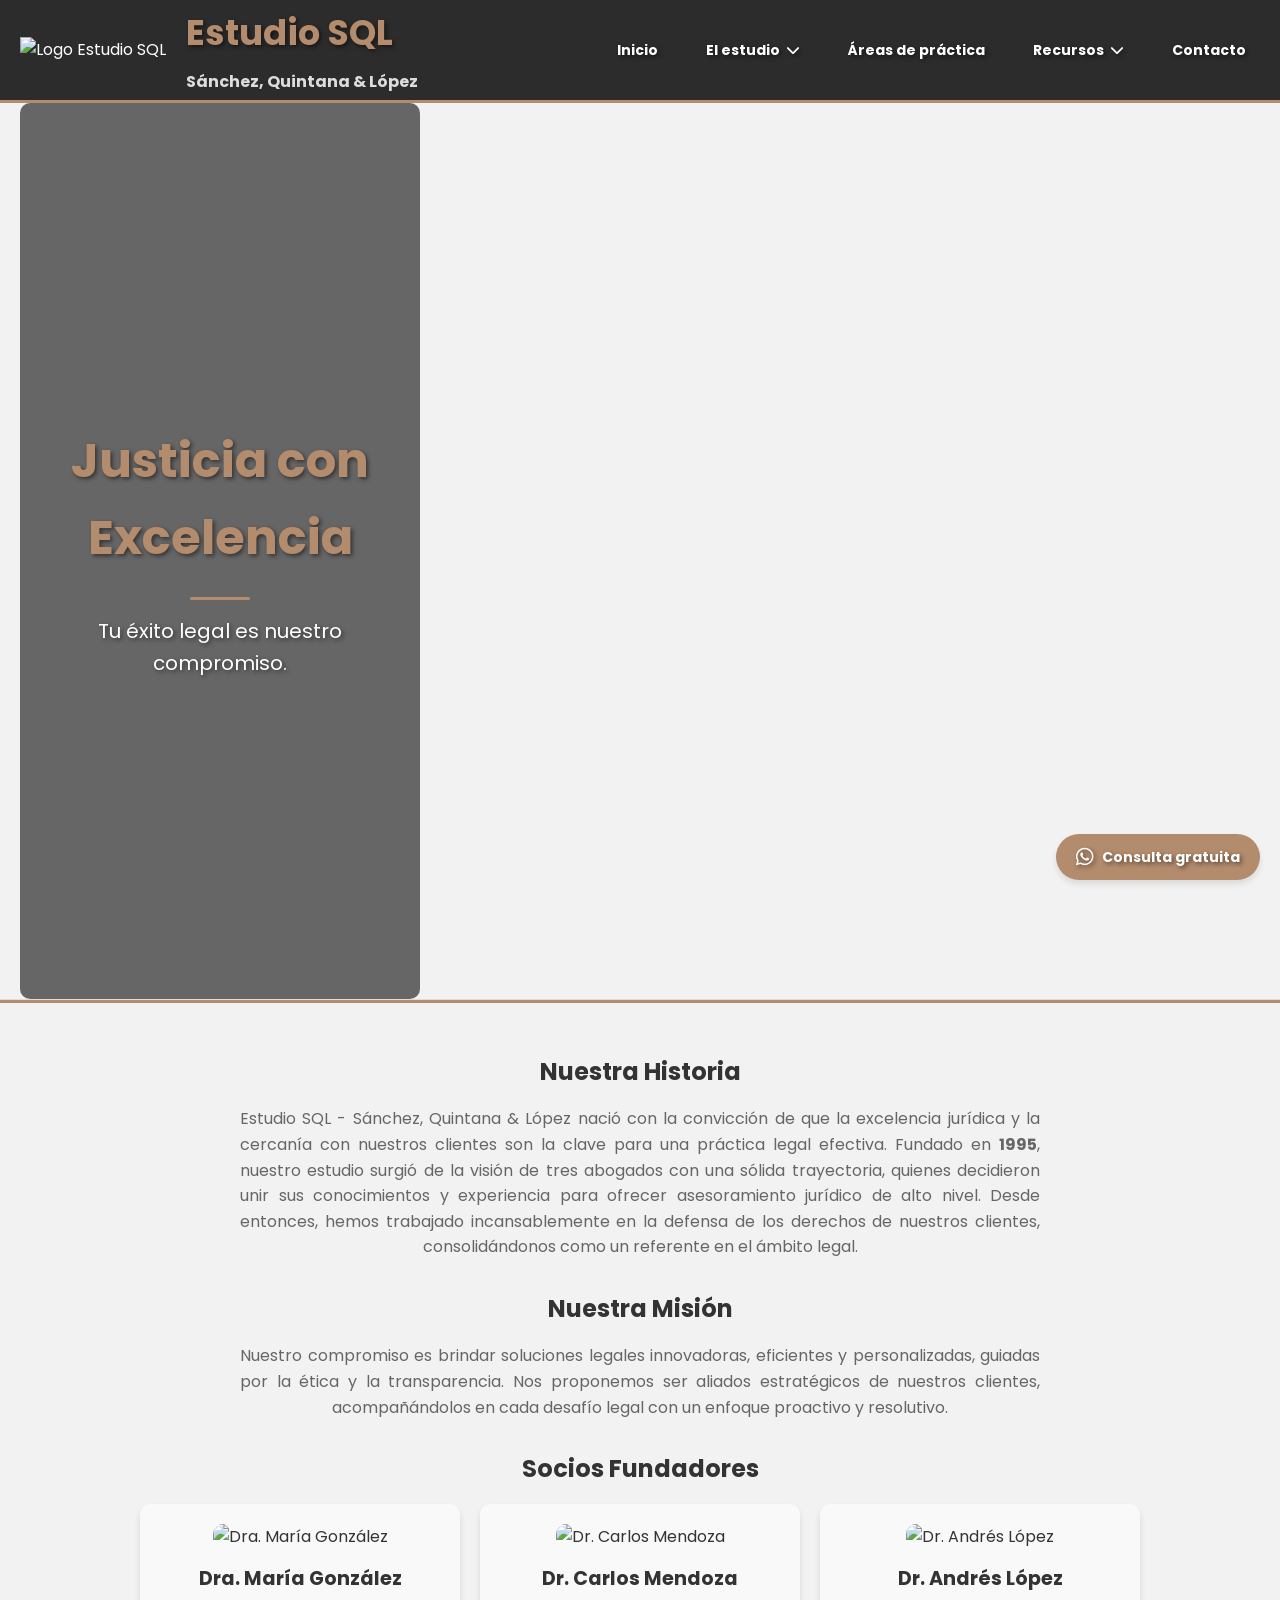
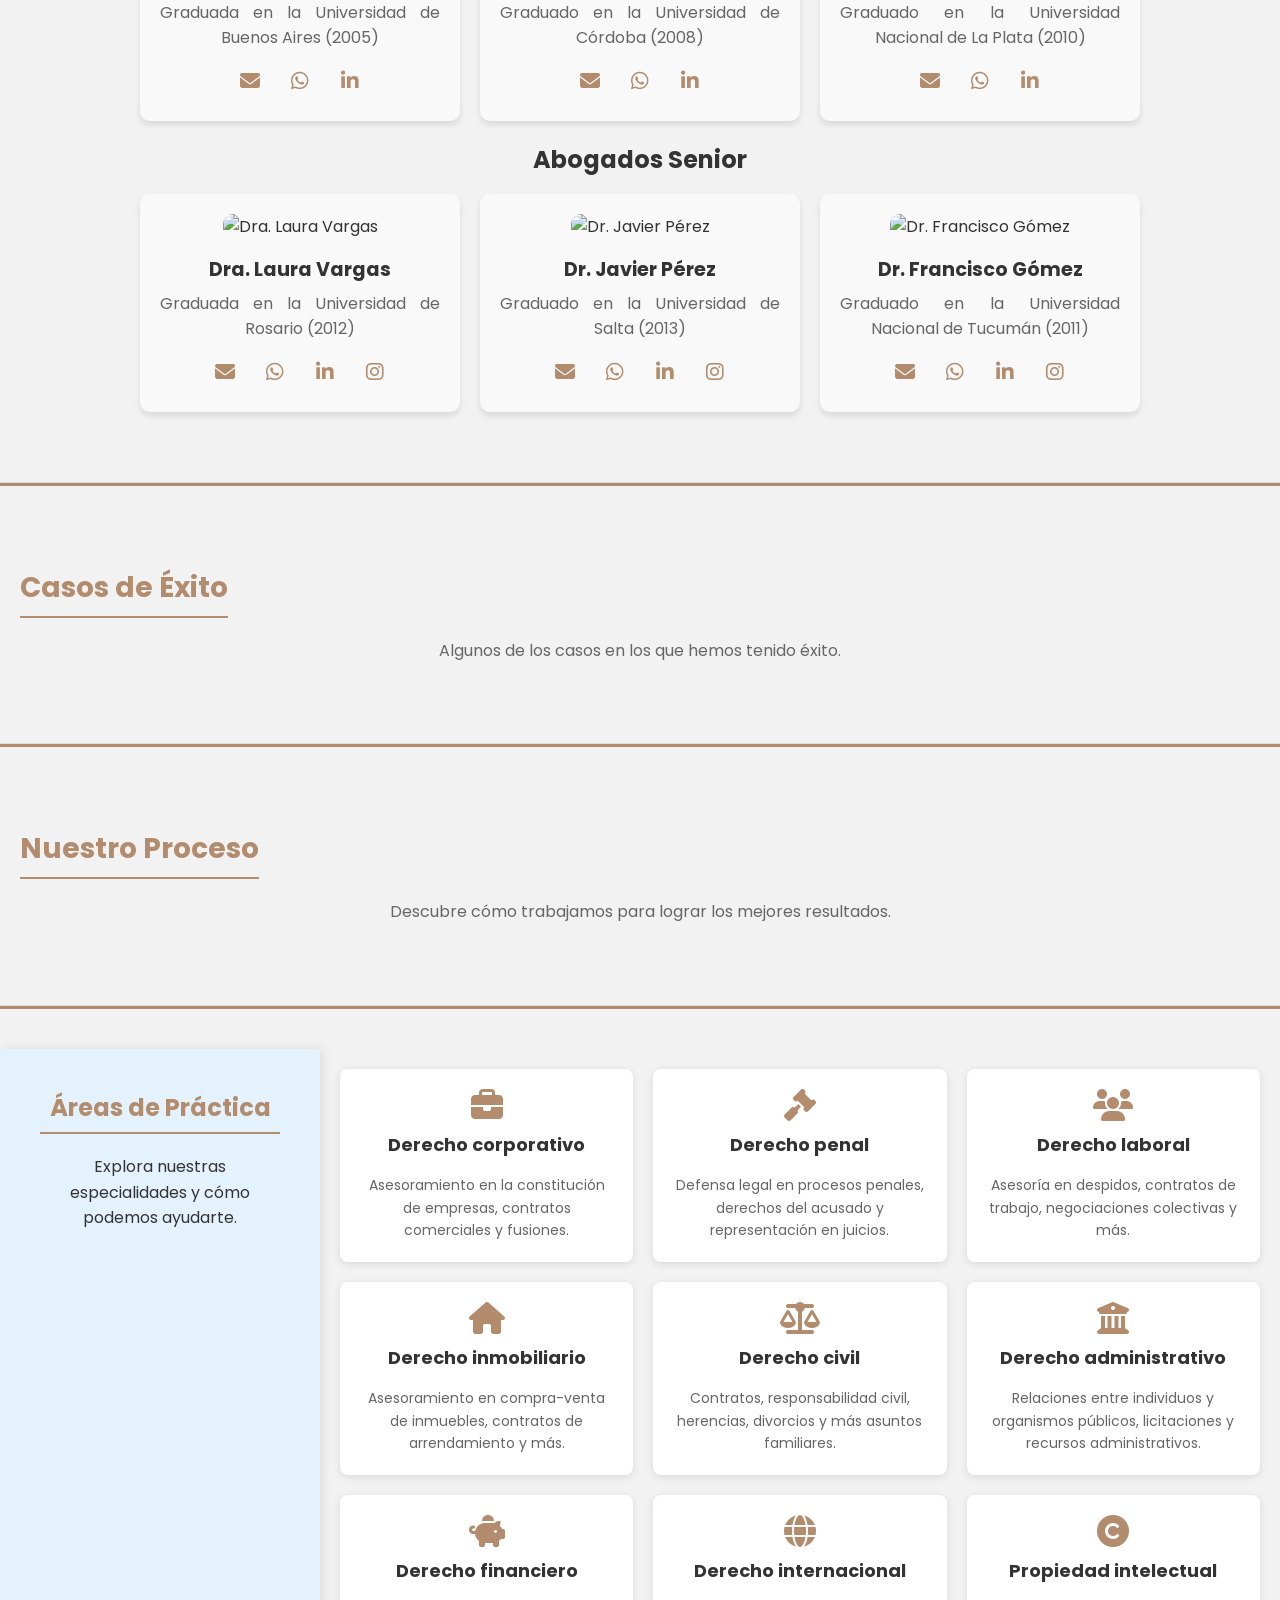
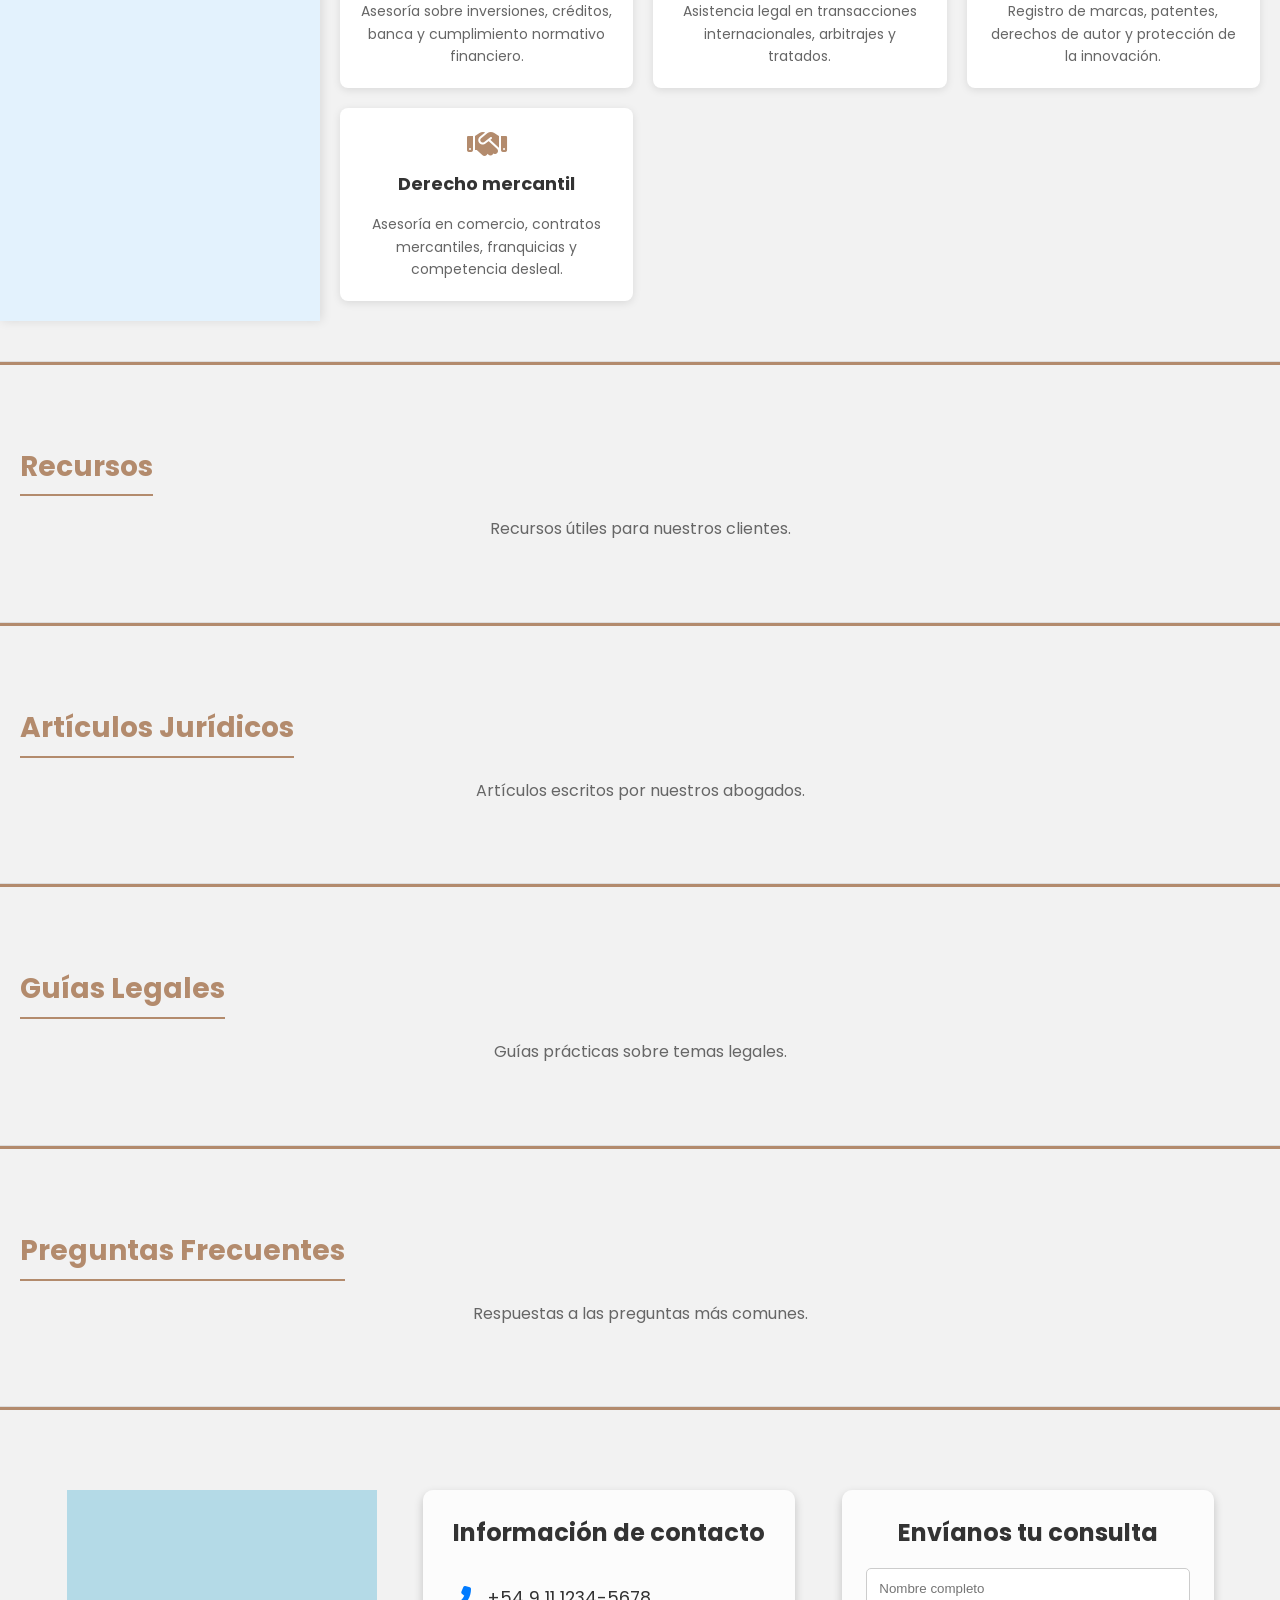
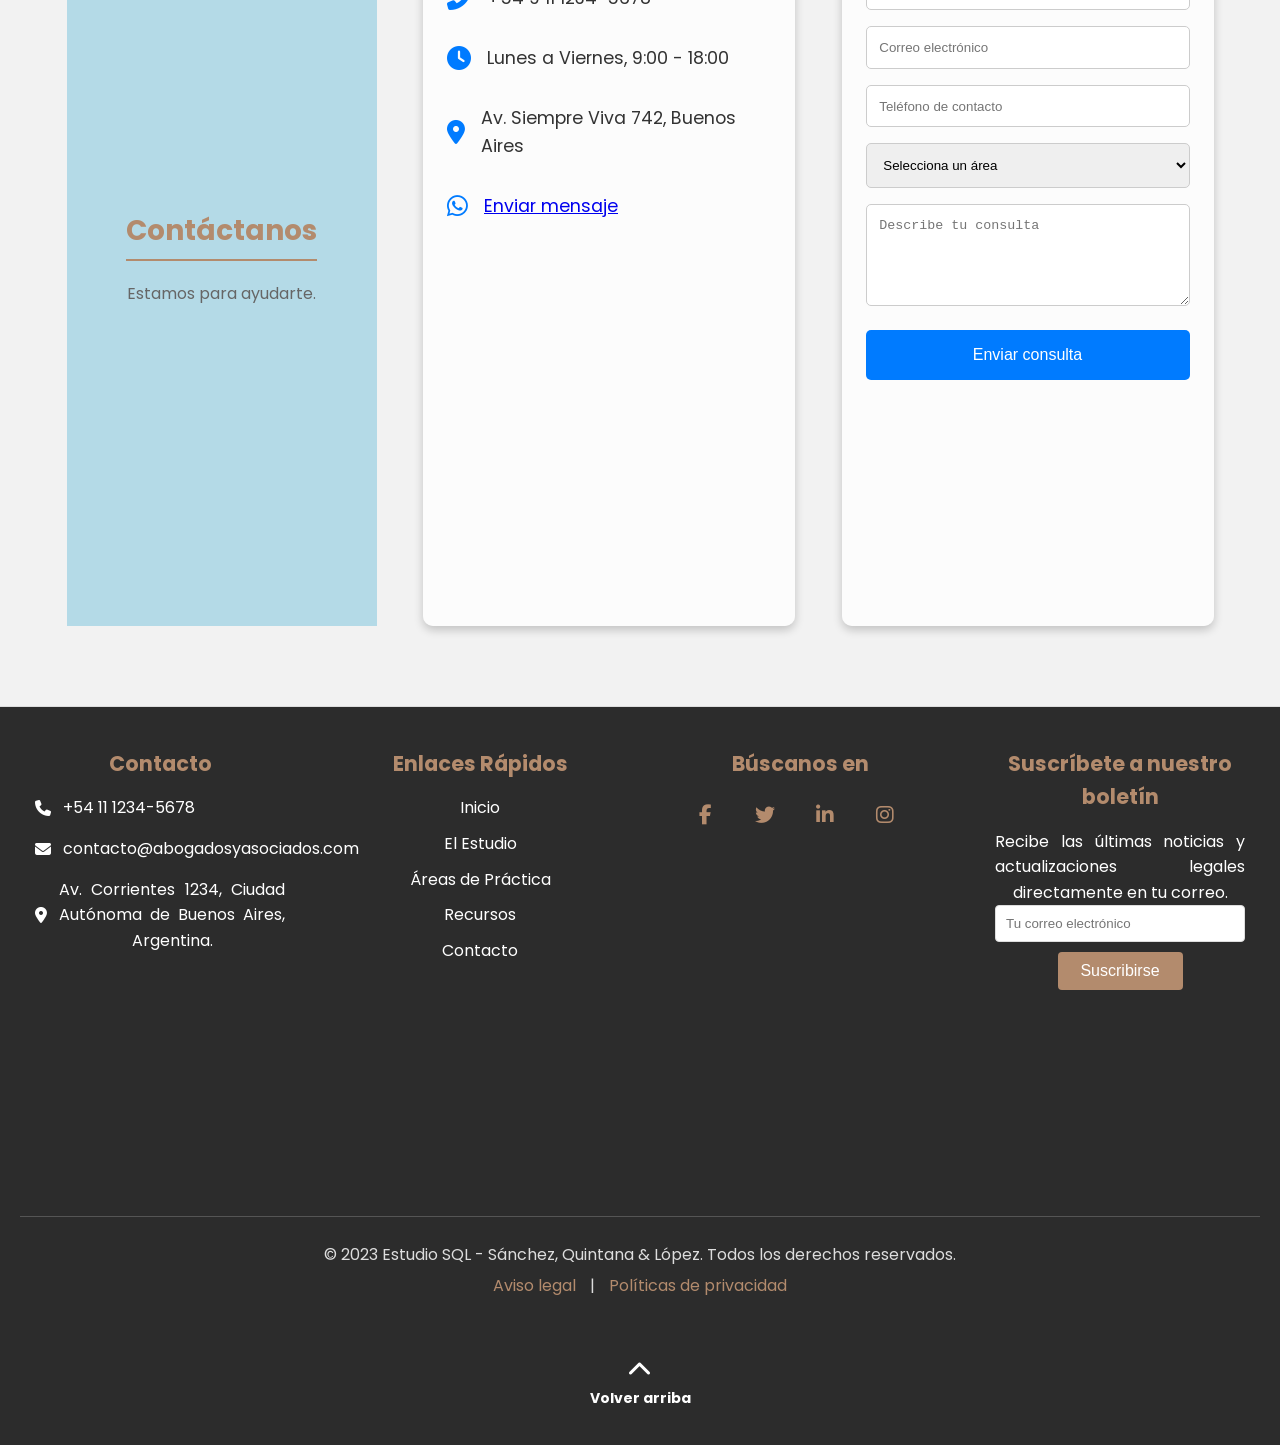
==== index.html @ a7979a0a "Add workspace configuration and remove unused privacy and legal notice pages" ====
<!DOCTYPE html>
<html lang="es">

<head>
    <meta charset="UTF-8">
    <meta name="viewport" content="width=device-width, initial-scale=1.0">
    <title>Estudio SQL - Sánchez, Quintana & López</title>
    <link rel="stylesheet" href="css/styles.css">
    <link href="https://fonts.googleapis.com/css2?family=Poppins:wght@300;400;700&display=swap" rel="stylesheet">
    <link rel="stylesheet" href="https://cdnjs.cloudflare.com/ajax/libs/font-awesome/6.4.2/css/all.min.css">
</head>

<body>
    <!-- Header -->
    <header>
        <!-- Contenedor del logo y título -->
        <div class="header-left">
            <div class="logo">
                <img src="logo.png" alt="Logo Estudio SQL">
            </div>
            <div class="titulo">
                <h1>Estudio SQL</h1>
                <p>Sánchez, Quintana & López</p>
            </div>
        </div>
        <!-- Menú de navegación -->
        <nav>
            <ul>
                <li><a href="#inicio">Inicio</a></li>
                <li class="dropdown">
                    <a href="#el-estudio">El estudio <i class="fas fa-chevron-down"></i></a>
                    <ul class="dropdown-content">
                        <li><a href="#sobre-nosotros">Sobre nosotros</a></li>
                        <li><a href="#casos-de-exito">Casos de éxito</a></li>
                        <li><a href="#nuestro-proceso">Nuestro proceso</a></li>
                    </ul>
                </li>
                <li><a href="#areas-de-practica">Áreas de práctica</a></li>
                <li class="dropdown">
                    <a href="#recursos">Recursos <i class="fas fa-chevron-down"></i></a>
                    <ul class="dropdown-content">
                        <li><a href="#articulos-juridicos">Artículos jurídicos</a></li>
                        <li><a href="#guias-legales">Guías legales</a></li>
                        <li><a href="#preguntas-frecuentes">Preguntas frecuentes</a></li>
                    </ul>
                </li>
                <li><a href="#contacto">Contacto</a></li>
            </ul>
        </nav>
    </header>
    <!-- Secciones -->
    <!-- Sección Hero -->
    <section id="inicio" class="hero">
        <!-- Video de fondo -->
        <video autoplay muted loop playsinline aria-hidden="false">
            <source src="videos/herolegal.mp4" type="video/mp4">
            Tu navegador no soporta videos.
        </video>
        <!-- Contenido del Hero -->
        <div class="hero-content" aria-hidden="false">
            <div class="hero-text">
                <h1>Justicia con Excelencia</h1>
                <div class="title-divider"></div>
                <p>Tu éxito legal es nuestro compromiso.</p>
            </div>
        </div>
    </section>
        <!-- Seccion SOBRE NOSOTROS -->
    <section id="sobre-nosotros">
        <div class="historia">
            <h3>Nuestra Historia</h3>
            <p>Estudio SQL - Sánchez, Quintana & López nació con la convicción de que la excelencia jurídica y la
                cercanía con nuestros clientes son la clave para una práctica legal efectiva. Fundado en
                <strong>1995</strong>, nuestro estudio surgió de la visión de tres abogados con una sólida trayectoria,
                quienes decidieron unir sus conocimientos y experiencia para ofrecer asesoramiento jurídico de alto
                nivel. Desde entonces, hemos trabajado incansablemente en la defensa de los derechos de nuestros
                clientes, consolidándonos como un referente en el ámbito legal.</p>
        </div>
        <div class="mision">
            <h3>Nuestra Misión</h3>
            <p>Nuestro compromiso es brindar soluciones legales innovadoras, eficientes y personalizadas, guiadas por la
                ética y la transparencia. Nos proponemos ser aliados estratégicos de nuestros clientes, acompañándolos
                en cada desafío legal con un enfoque proactivo y resolutivo.</p>
        </div>
        <!-- Seccion SOBRE NOSOTROS - SOCIOS FUNDADORES-->
        <h3>Socios Fundadores</h3>
        <div class="team-container">
            <div class="team-card">
                <img src="imgs/personas/persona1.jpg" alt="Dra. María González">
                <h4>Dra. María González</h4>
                <p>Graduada en la Universidad de Buenos Aires (2005)</p>
                <div class="social-links">
                    <a href="mailto:maria.gonzalez@estudiojuridico.com" class="email-icon"><i
                            class="fas fa-envelope"></i></a>
                    <a href="https://wa.me/541112345678" class="whatsapp-icon" target="_blank"><i
                            class="fab fa-whatsapp"></i></a>
                    <a href="#" class="linkedin-icon" target="_blank"><i class="fab fa-linkedin-in"></i></a>
                </div>
            </div>
            <div class="team-card">
                <img src="imgs/personas/persona2.jpg" alt="Dr. Carlos Mendoza">
                <h4>Dr. Carlos Mendoza</h4>
                <p>Graduado en la Universidad de Córdoba (2008)</p>
                <div class="social-links">
                    <a href="mailto:carlos.mendoza@estudiojuridico.com" class="email-icon"><i
                            class="fas fa-envelope"></i></a>
                    <a href="https://wa.me/541123456789" class="whatsapp-icon" target="_blank"><i
                            class="fab fa-whatsapp"></i></a>
                    <a href="#" class="linkedin-icon" target="_blank"><i class="fab fa-linkedin-in"></i></a>
                </div>
            </div>
            <div class="team-card">
                <img src="imgs/personas/persona3.jpg" alt="Dr. Andrés López">
                <h4>Dr. Andrés López</h4>
                <p>Graduado en la Universidad Nacional de La Plata (2010)</p>
                <div class="social-links">
                    <a href="mailto:andres.lopez@estudiojuridico.com" class="email-icon"><i
                            class="fas fa-envelope"></i></a>
                    <a href="https://wa.me/541134567890" class="whatsapp-icon" target="_blank"><i
                            class="fab fa-whatsapp"></i></a>
                    <a href="#" class="linkedin-icon" target="_blank"><i class="fab fa-linkedin-in"></i></a>
                </div>
            </div>
        </div>
        <!-- Seccion SOBRE NOSOTROS - ABOGADOS SENIOR -->
        <h3>Abogados Senior</h3>
        <div class="team-container">
            <div class="team-card">
                <img src="imgs/personas/persona2.jpg" alt="Dra. Laura Vargas">
                <h4>Dra. Laura Vargas</h4>
                <p>Graduada en la Universidad de Rosario (2012)</p>
                <div class="social-links">
                    <a href="mailto:senior2@email.com"><i class="fas fa-envelope"></i></a>
                    <a href="https://wa.me/123456789"><i class="fab fa-whatsapp"></i></a>
                    <a href="https://linkedin.com/in/senior2"><i class="fab fa-linkedin-in"></i></a>
                    <a href="https://instagram.com/senior2"><i class="fab fa-instagram"></i></a>
                </div>
            </div>
            <div class="team-card">
                <img src="imgs/personas/persona1.jpg" alt="Dr. Javier Pérez">
                <h4>Dr. Javier Pérez</h4>
                <p>Graduado en la Universidad de Salta (2013)</p>
                <div class="social-links">
                    <a href="mailto:senior2@email.com"><i class="fas fa-envelope"></i></a>
                    <a href="https://wa.me/123456789"><i class="fab fa-whatsapp"></i></a>
                    <a href="https://linkedin.com/in/senior2"><i class="fab fa-linkedin-in"></i></a>
                    <a href="https://instagram.com/senior2"><i class="fab fa-instagram"></i></a>
                </div>
            </div>
            <div class="team-card">
                <img src="imgs/personas/persona3.jpg" alt="Dr. Francisco Gómez">
                <h4>Dr. Francisco Gómez</h4>
                <p>Graduado en la Universidad Nacional de Tucumán (2011)</p>
                <div class="social-links">
                    <a href="mailto:senior3@email.com"><i class="fas fa-envelope"></i></a>
                    <a href="https://wa.me/123456789"><i class="fab fa-whatsapp"></i></a>
                    <a href="https://linkedin.com/in/senior3"><i class="fab fa-linkedin-in"></i></a>
                    <a href="https://instagram.com/senior3"><i class="fab fa-instagram"></i></a>
                </div>
            </div>
        </div>
    </section>
        <!-- Seccion CASOS DE EXITO -->
    <section id="casos-de-exito">
        <h2>Casos de Éxito</h2>
        <p>Algunos de los casos en los que hemos tenido éxito.</p>
    </section>
        <!-- Seccion NUESTRO PROCESO -->
    <section id="nuestro-proceso">
        <h2>Nuestro Proceso</h2>
        <p>Descubre cómo trabajamos para lograr los mejores resultados.</p>
    </section>
        <!-- Seccion AREAS DE PRACTICA -->
    <section id="areas-de-practica" class="areas-de-practica">
        <!-- Barra lateral -->
        <div class="areas-sidebar">
            <h2>Áreas de Práctica</h2>
            <p>Explora nuestras especialidades y cómo podemos ayudarte.</p>
        </div>
        <!-- Grid de tarjetas -->
        <div class="areas-grid">
            <div class="area-card">
                <div class="area-icon"><i class="fas fa-briefcase fa-2x"></i></div>
                <h3>Derecho corporativo</h3>
                <p>Asesoramiento en la constitución de empresas, contratos comerciales y fusiones.</p>
            </div>
            <div class="area-card">
                <div class="area-icon"><i class="fas fa-gavel fa-2x"></i></div>
                <h3>Derecho penal</h3>
                <p>Defensa legal en procesos penales, derechos del acusado y representación en juicios.</p>
            </div>
            <div class="area-card">
                <div class="area-icon"><i class="fas fa-users fa-2x"></i></div>
                <h3>Derecho laboral</h3>
                <p>Asesoría en despidos, contratos de trabajo, negociaciones colectivas y más.</p>
            </div>
            <div class="area-card">
                <div class="area-icon"><i class="fas fa-home fa-2x"></i></div>
                <h3>Derecho inmobiliario</h3>
                <p>Asesoramiento en compra-venta de inmuebles, contratos de arrendamiento y más.</p>
            </div>
            <div class="area-card">
                <div class="area-icon"><i class="fas fa-balance-scale fa-2x"></i></div>
                <h3>Derecho civil</h3>
                <p>Contratos, responsabilidad civil, herencias, divorcios y más asuntos familiares.</p>
            </div>
            <div class="area-card">
                <div class="area-icon"><i class="fas fa-university fa-2x"></i></div>
                <h3>Derecho administrativo</h3>
                <p>Relaciones entre individuos y organismos públicos, licitaciones y recursos administrativos.</p>
            </div>
            <div class="area-card">
                <div class="area-icon"><i class="fas fa-piggy-bank fa-2x"></i></div>
                <h3>Derecho financiero</h3>
                <p>Asesoría sobre inversiones, créditos, banca y cumplimiento normativo financiero.</p>
            </div>
            <div class="area-card">
                <div class="area-icon"><i class="fas fa-globe fa-2x"></i></div>
                <h3>Derecho internacional</h3>
                <p>Asistencia legal en transacciones internacionales, arbitrajes y tratados.</p>
            </div>
            <div class="area-card">
                <div class="area-icon"><i class="fas fa-copyright fa-2x"></i></div>
                <h3>Propiedad intelectual</h3>
                <p>Registro de marcas, patentes, derechos de autor y protección de la innovación.</p>
            </div>
            <div class="area-card">
                <div class="area-icon"><i class="fas fa-handshake fa-2x"></i></div>
                <h3>Derecho mercantil</h3>
                <p>Asesoría en comercio, contratos mercantiles, franquicias y competencia desleal.</p>
            </div>
        </div>
    </section>
        <!-- Seccion RECURSOS -->
    <section id="recursos">
        <h2>Recursos</h2>
        <p>Recursos útiles para nuestros clientes.</p>
    </section>
        <!-- Seccion ARTICULOS JURIDICOS -->
    <section id="articulos-juridicos">
        <h2>Artículos Jurídicos</h2>
        <p>Artículos escritos por nuestros abogados.</p>
    </section>
        <!-- Seccion GUIAS LEGALES-->
    <section id="guias-legales">
        <h2>Guías Legales</h2>
        <p>Guías prácticas sobre temas legales.</p>
    </section>
        <!-- Seccion PREGUNTAS FRECUENTES -->
    <section id="preguntas-frecuentes">
        <h2>Preguntas Frecuentes</h2>
        <p>Respuestas a las preguntas más comunes.</p>
    </section>
        <!-- Seccion CONTACTO -->
    <section id="contacto" class="contact-section">
        <div class="contact-container">
            <!-- Sidebar -->
            <div class="contact-sidebar">
                <h2>Contáctanos</h2>
                <p>Estamos para ayudarte.</p>
            </div>
            <!-- Información de contacto -->
            <div class="contact-info">
                <h3>Información de contacto</h3>
                <div class="contact-item">
                    <i class="fas fa-phone-alt"></i>
                    <span>+54 9 11 1234-5678</span>
                </div>
                <div class="contact-item">
                    <i class="fas fa-clock"></i>
                    <span>Lunes a Viernes, 9:00 - 18:00</span>
                </div>
                <div class="contact-item">
                    <i class="fas fa-map-marker-alt"></i>
                    <span>Av. Siempre Viva 742, Buenos Aires</span>
                </div>
                <div class="contact-item">
                    <i class="fab fa-whatsapp"></i>
                    <a href="https://wa.me/5491112345678">Enviar mensaje</a>
                </div>
            </div>
            <!-- Formulario -->
            <div class="contact-form-container">
                <h3>Envíanos tu consulta</h3>
                <form class="contact-form">
                    <div class="form-group">
                        <input type="text" placeholder="Nombre completo" required />
                    </div>
                    <div class="form-group">
                        <input type="email" placeholder="Correo electrónico" required />
                    </div>
                    <div class="form-group">
                        <input type="tel" placeholder="Teléfono de contacto" />
                    </div>
                    <div class="form-group">
                        <select required>
                            <option value="">Selecciona un área</option>
                            <option>Derecho corporativo</option>
                            <option>Derecho penal</option>
                            <option>Derecho familiar</option>
                            <option>Otro</option>
                        </select>
                    </div>
                    <div class="form-group">
                        <textarea rows="5" placeholder="Describe tu consulta" required></textarea>
                    </div>
                    <button type="submit">Enviar consulta</button>
                </form>
            </div>
        </div>
    </section>
    <!-- CTA Flotante -->
    <a href="tu-enlace-a-consulta" class="cta-button">
        <i class="fab fa-whatsapp"></i> Consulta gratuita
    </a>
    <!-- Footer -->
    <footer>
        <div class="footer-trigger"></div>
        <div class="footer-columns">
            <div class="footer-column contacto">
                <h3>Contacto</h3>
                <p><i class="fas fa-phone"></i>+54 11 1234-5678</p>
                <p><i class="fas fa-envelope"></i>contacto@abogadosyasociados.com</p>
                <p><i class="fas fa-map-marker-alt"></i>Av. Corrientes 1234, Ciudad Autónoma de Buenos Aires, Argentina.
                </p>
                <!-- *********************** MAPA DE GOOGLE *********************** -->
                <div class="google-map"><iframe
                        src="https://www.google.com/maps/embed?pb=!1m18!1m12!1m3!1d3284.0054390241967!2d-58.3867115249571!3d-34.6040239729541!2m3!1f0!2f0!3f0!3m2!1i1024!2i768!4f13.1!3m3!1m2!1s0x95bccac59a5bd441%3A0x1408e2f06974627!2sAv.%20Corrientes%201234%2C%20C1043AAZ%20Cdad.%20Aut%C3%B3noma%20de%20Buenos%20Aires!5e0!3m2!1ses!2sar!4v1739907147206!5m2!1ses!2sar"
                        width="100%" height="200" style="border:0;" allowfullscreen="" loading="lazy"></iframe></div>
            </div>
            <div class="footer-column">
                <h3>Enlaces Rápidos</h3>
                <ul>
                    <li><a href="#inicio">Inicio</a></li>
                    <li><a href="#el-estudio">El Estudio</a></li>
                    <li><a href="#areas-de-practica">Áreas de Práctica</a></li>
                    <li><a href="#recursos">Recursos</a></li>
                    <li><a href="#contacto">Contacto</a></li>
                </ul>
            </div>
            <div class="footer-column">
                <h3>Búscanos en</h3>
                <ul class="social-links">
                    <li><a href="#"><i class="fab fa-facebook-f"></i></a></li>
                    <li><a href="#"><i class="fab fa-twitter"></i></a></li>
                    <li><a href="#"><i class="fab fa-linkedin-in"></i></a></li>
                    <li><a href="#"><i class="fab fa-instagram"></i></a></li>
                </ul>
            </div>
            <div class="footer-column">
                <h3>Suscríbete a nuestro boletín</h3>
                <p class="newsletter-description">Recibe las últimas noticias y actualizaciones legales directamente en
                    tu correo.</p>
                <form action="newsletter_subscription.php" method="POST" class="newsletter-form">
                    <input type="email" name="email" placeholder="Tu correo electrónico" required>
                    <button type="submit" class="btn-subscribe">Suscribirse</button>
                </form>
            </div>
            <div class="copyright">
                <p>&copy; 2023 Estudio SQL - Sánchez, Quintana & López. Todos los derechos reservados.</p>
                <p>
                    <a href="#aviso-legal">Aviso legal</a> |
                    <a href="#politicas-de-privacidad">Políticas de privacidad</a>
                </p>
            </div>
            <!-- Scrollear al principio -->
            <div class="back-to-top">
                <a href="#" class="back-to-top-link">
                    <i class="fas fa-chevron-up"></i>
                    <span>Volver arriba</span>
                </a>
            </div>
    </footer>
</body>

</html>
---- css/styles.css ----
/* Reset básico */
* {
    margin: 0;
    padding: 0;
    box-sizing: border-box;
}

/* Scroll suave */
html {
    scroll-behavior: smooth;
}

body {
    font-family: 'Poppins', sans-serif;
    line-height: 1.6;
    background-color: #F2F2F2; /* Fondo gris claro */
    color: #333333; /* Texto principal */
}

/* Header */
header {
    display: flex;
    justify-content: space-between;
    align-items: center;
    position: sticky;
    top: 0;
    padding: 20px;
    background-color: #2C2C2C;
    color: #FFFFFF;
    height: 100px; /* Altura fija para el header */
    z-index: 1000;
    width: 100%;
}

/* Contenedor del logo y título */
.header-left {
    display: flex;
    align-items: center;
    gap: 20px; /* Espacio entre el logo y el título */
}

/* Logo */
header .logo img {
    height: auto; /* Mantener la proporción del logo */
    max-height: 120px; /* Aseguramos que no sobrepase el tamaño del header */
    object-fit: contain;
    aspect-ratio: 1/1;
    margin-bottom: -20px;
}

/* Título y subtítulo */
header .titulo {
    display: flex;
    flex-direction: column;
    align-items: flex-start; /* Alinear a la izquierda */
}

header .titulo h1 {
    font-size: 2.2em;
    color: #B38B6D;
    font-weight: bold;
    text-shadow: 2px 2px 4px rgba(0, 0, 0, 0.5);
    margin-bottom: 8px;
}

header .titulo p {
    font-size: 16px;
    color: #DDDDDD; /* Gris claro para el subtítulo */
    font-weight: bold;
    text-align: center; /* Centrar el subtítulo */
}

/* Sección Hero */
.hero {
    position: relative;
    height: 100vh; /* Ocupa toda la altura de la pantalla */
    overflow: hidden; /* Para que el video no se salga del contenedor */
    display: flex;
    align-items: center;
    justify-content: flex-start; /* Alinear a la izquierda */
    padding: 0 20px;
    color: #FFFFFF;
}

/* Video de fondo */
.hero video {
    position: absolute;
    top: 0;
    left: 0;
    width: 100%;
    height: 100%;
    object-fit: cover; /* Cubre todo el espacio sin distorsionar */
    z-index: 0; /* Está detrás del contenido */
}

/* Contenido del Hero */
.hero-content {
    position: relative;
    z-index: 1; /* Para que esté sobre el video */
    background-color: rgba(44, 44, 44, 0.7); /* Fondo semitransparente */
    padding: 40px;
    border-radius: 10px;
    max-width: 400px; /* Ancho máximo del recuadro */
    display: flex;
    flex-direction: column;
    justify-content: center; /* Centrado vertical */
    height: 100%; /* Ocupa toda la altura disponible */
}

.hero-text h1 {
    font-size: 48px;
    margin-bottom: 20px;
    color: #B38B6D; /* Dorado para el título */
    text-shadow: 2px 2px 4px rgba(0, 0, 0, 0.5);
    text-align: center;
}

.hero-text p {
    font-size: 20px;
    color: #FFFFFF; /* Texto blanco */
    text-shadow: 2px 2px 4px rgba(0, 0, 0, 0.5);
    text-align: center;
}

.title-divider {
    width: 60px;
    height: 3px;
    background: #B38B6D;
    margin: 15px auto;
    border-radius: 2px;
}

@keyframes fadeIn {
    from {
        opacity: 0;
        transform: translateY(20px);
    }
    to {
        opacity: 1;
        transform: translateY(0);
    }
}

.hero-text h1, .hero-text p {
    animation: fadeIn 1s ease-in-out;
}

/* NAV */
nav ul {
    list-style: none;
    display: flex;
    align-items: center;
    white-space: nowrap;
    padding: 0;
    gap: 20px;
}

nav ul li {
    position: relative; /* Necesario para la línea dorada */
}

nav ul li a {
    text-decoration: none;
    color: #FFFFFF; /* Texto siempre blanco */
    font-weight: bold;
    font-size: 14px;
    transition: background-color 0.3s ease, padding 0.3s ease;
    text-shadow: 2px 2px 4px rgba(0, 0, 0, 0.5);
    padding: 8px 14px; /* Ajuste del padding para uniformidad */
    display: inline-block;
    position: relative;
    border-radius: 6px; /* Bordes redondeados */
}

/* Fondo animado en hover con menos padding */
nav ul li a:hover {
    background-color: rgba(179, 139, 109, 0.3); /* Color dorado semi-transparente */
    padding: 6px 12px; /* Reduce el padding manteniendo simetría */
}

/* Línea dorada animada */
nav ul li a::after {
    content: "";
    position: absolute;
    bottom: 0;
    left: 50%;
    width: 0%;
    height: 2px;
    background-color: #B38B6D; /* Dorado */
    transition: width 0.3s ease, left 0.3s ease;
}

nav ul li a:hover::after {
    width: 100%;
    left: 0;
}

/* Estilos del dropdown */
nav ul li.dropdown {
    position: relative;
}

/* Flecha en los dropdowns */
nav ul li.dropdown > a {
    display: flex;
    align-items: center;
    gap: 6px;
}

/* Estilos de la flecha */
nav ul li.dropdown i {
    transition: transform 0.3s ease;
}

nav ul li.dropdown .dropdown-content {
    display: none;
    position: absolute;
    top: 100%;
    left: 0;
    background-color: #2C2C2C;
    box-shadow: 0px 8px 16px rgba(0, 0, 0, 0.2);
    z-index: 1;
    border-radius: 5px;
    overflow: hidden;
}

/* Animación de la flecha al abrir */
nav ul li:hover > a i {
    transform: rotate(180deg);
}

nav ul li.dropdown:hover .dropdown-content {
    display: block;
}

nav ul li.dropdown .dropdown-content li {
    padding: 5px 5px;
}

nav ul li.dropdown .dropdown-content li a {
    color: #fff;
    padding: 6px 12px;
    display: block;
    border-radius: 4px;
}

/* Añadir detalles en dorado a las secciones */
section {
    padding: 80px 20px;
    border-bottom: 1px solid #DDDDDD;
    background-color: #F2F2F2;
    border-top: 3px solid #B38B6D; /* Borde superior en dorado */
}

section h2 {
    font-size: 28px;
    margin-bottom: 20px;
    color: #B38B6D; /* Dorado para títulos */
    border-bottom: 2px solid #B38B6D; /* Línea inferior en dorado */
    display: inline-block;
    padding-bottom: 5px;
}

section h3 {
    font-size: 24px;
    margin-bottom: 15px;
    color: #333333;
}

section p {
    color: #666666;
}

/* ||||||||||||||||||||||||||||||||| SOBRE NOSOTROS - INICIO |||||||||||||||||||||||||||||||||||||||| */

#sobre-nosotros {
    text-align: center;
    padding: 50px 20px;
}

h2 {
    text-align: center;
}

.historia, .mision {
    max-width: 800px;
    margin: 0 auto;
    padding-bottom: 30px;
}

p {
    text-align: justify;
    text-align-last: center;
}

.team-container {
    display: grid;
    grid-template-columns: repeat(3, 1fr);
    gap: 20px;
    justify-content: center;
    align-items: center;
    max-width: 1000px;
    margin: 0 auto;
}

.team-card {
    background: #f9f9f9;
    border-radius: 10px;
    padding: 20px;
    text-align: center;
    box-shadow: 0 4px 6px rgba(0, 0, 0, 0.1);
    transition: transform 0.3s ease-in-out;
    margin-bottom: 20px;
}

.team-card:hover {
    transform: scale(1.05);
}

.team-card img {
    width: 100%;
    height: 250px;
    object-fit: cover;
    border-radius: 10px;
}

.team-card h4 {
    margin: 15px 0 5px;
    font-size: 1.2em;
}

.social-links {
    display: flex;
    justify-content: center;
    gap: 10px;
    margin-top: 10px;
}

.social-links a {
    font-size: 1.5em;
    color: #B38B6D !important; /* Dorado fijo */
    text-decoration: none; /* Elimina la línea debajo */
    display: inline-block; /* Evita subrayado adicional */
    transition: transform 0.3s ease-in-out;
}

.social-links a:hover {
    transform: scale(1.2); /* Aumenta el tamaño */
}

/* ||||||||||||||||||||||||||||||||| SOBRE NOSOTROS - FINAL |||||||||||||||||||||||||||||||||||||||| */

/* ||||||||||||||||||||||||||||||||| AREAS DE PRACTICA - INICIO |||||||||||||||||||||||||||||||||||| */
.areas-de-practica {
    display: flex;
    width: 100%;
    padding: 40px 0;
}

.areas-sidebar {
    width: 25%;
    background-color: #E3F2FD;
    padding: 40px;
    box-shadow: 2px 0 10px rgba(0, 0, 0, 0.1);
}

.areas-sidebar h2 {
    font-size: 24px;
    color: #B38B6D;
    width: 100%; /* Asegura que ambos elementos ocupen el mismo ancho */
}

.areas-sidebar p {
    font-size: 16px;
    color: #333;
    text-align: center;
    width: 100%; /* Asegura que ambos elementos ocupen el mismo ancho */
}

.areas-grid {
    width: 75%;
    display: grid;
    grid-template-columns: repeat(auto-fit, minmax(250px, 1fr));
    gap: 20px;
    padding: 20px;
}

.area-card {
    background: #fff;
    padding: 20px;
    border-radius: 8px;
    box-shadow: 0 2px 8px rgba(0, 0, 0, 0.1);
    text-align: center;
    transition: transform 0.3s ease-in-out;
}

.area-card:hover {
    transform: translateY(-5px);
}

.area-card i {
    color: #B38B6D;
    margin-bottom: 10px;
}

.area-card h3 {
    font-size: 18px;
    color: #333;
}

.area-card p {
    font-size: 14px;
    color: #666;
    text-align: center;
}

/* ||||||||||||||||||||||||||||||||| AREAS DE PRACTICA - FINAL |||||||||||||||||||||||||||||||||||||| */
/* |||||||||||||||||||||||||||||||||||||||||||||||||||||||||||||||||||||||||||||||||||||||||||||||||| */
/* ||||||||||||||||||||||||||||||||| CONTACTANOS - INICIO ||||||||||||||||||||||||||||||||||||||||||| */

.contact-section {
    position: relative;
    width: 100%;
    height: 100vh;
    overflow: hidden;
    display: flex;
    align-items: center;
}

.contact-container {
    display: flex;
    width: 100%;
    height: 100%;
    align-items: stretch;
    justify-content: space-evenly; /* Distribuye mejor las columnas */
}

/* Sidebar */
.contact-sidebar {
    width: 25%;
    background: rgba(173, 216, 230, 0.9); /* Celeste claro */
    display: flex;
    flex-direction: column;
    justify-content: center;
    align-items: center;
    text-align: center;
    padding: 2rem;
}

.contact-info, .contact-form-container {
    width: 30%; /* Reducido del 37.5% */
    padding: 1.5rem; /* Ajustado para que no se vean demasiado grandes */
    background: rgba(255, 255, 255, 0.75); /* Fondo semitransparente */
    border-radius: 10px;
    display: flex;
    flex-direction: column;
    justify-content: flex-start;
    box-shadow: 0px 4px 10px rgba(0, 0, 0, 0.2); /* Sombra suave */
}

.contact-info h3 {
    text-align: center;
}

.contact-item {
    display: flex;
    align-items: center;
    gap: 1rem;
    margin: 1rem 0;
    font-size: 1.1rem;
}

.contact-item i {
    font-size: 1.5rem;
    color: #007bff;
}

.contact-form-container h3 {
    text-align: center;
}

.contact-form {
    display: flex;
    flex-direction: column;
    gap: 1rem;
}

.form-group input,
.form-group select,
.form-group textarea {
    width: 100%;
    padding: 0.8rem;
    border: 1px solid #ccc;
    border-radius: 5px;
}

button {
    background-color: #007bff;
    color: white;
    border: none;
    padding: 1rem;
    border-radius: 5px;
    cursor: pointer;
    font-size: 1rem;
    transition: background 0.3s ease;
}

button:hover {
    background-color: #0056b3;
}

.contact-info:hover, .contact-form-container:hover {
    transform: translateY(-5px); /* Elevación sutil al pasar el mouse */
}

/* ||||||||||||||||||||||||||||||||| CONTACTANOS - FINAL ||||||||||||||||||||||||||||||||||||||||||||| */

/* Botón CTA en la esquina inferior derecha */
.cta-button {
    position: fixed;
    bottom: 20px;
    right: 20px;
    background-color: #B38B6D; /* Color dorado */
    color: white;
    font-size: 14px;
    font-weight: bold;
    text-decoration: none;
    padding: 12px 20px;
    border-radius: 30px;
    display: flex;
    align-items: center;
    gap: 8px;
    box-shadow: 0 4px 6px rgba(0, 0, 0, 0.1);
    text-shadow: 2px 2px 4px rgba(0, 0, 0, 0.5);
    transition: background-color 0.3s ease, transform 0.2s ease;
}

/* Icono dentro del botón */
.cta-button i {
    font-size: 20px;
}

/* Efecto hover */
.cta-button:hover {
    background-color: #A0775F; /* Un tono más oscuro al pasar el mouse */
    transform: scale(1.05);
}

/* Efecto de clic */
.cta-button:active {
    transform: scale(0.95);
}


/* Footer */
footer {
    background-color: #2C2C2C; /* Fondo oscuro */
    color: #FFFFFF; /* Texto blanco */
    padding: 40px 20px 20px 20px;
}

.footer-columns {
    display: flex;
    justify-content: center;
    flex-wrap: wrap;
    gap: 40px;
    max-width: 1300px;
    margin: 0 auto;
    text-align: center; /* Centra el texto dentro de la columna */
}

.footer-column {
    flex: 1;
    min-width: 250px;
    max-width: 300px;
    padding: 0 15px;
    text-align: center; /* Centra todo el contenido */
}

.footer-column h3 {
    margin-bottom: 15px;
    font-size: 1.3em;
    color: #B38B6D; /* Dorado para los títulos del footer */
}

.footer-column.contacto p {
    display: flex;
    align-items: center;
    gap: 12px;
    margin: 15px 0;
}

.footer-column ul {
    list-style: none;
}

.footer-column ul li {
    margin-bottom: 10px;
}

.footer-column ul li a {
    color: #FFFFFF; /* Texto blanco */
    text-decoration: none;
    transition: color 0.3s ease;
}

.footer-column ul li a:hover {
    color: #B38B6D; /* Dorado al hacer hover */
}

.footer-column .social-links {
    display: flex;
}

.footer-column .social-links li {
    margin-right: 10px;
}

.footer-column .social-links li img {
    height: 24px;
}

.footer-column form {
    display: flex;
}

.footer-column form input {
    flex: 1;
    padding: 10px;
    border: none;
    border-radius: 4px;
}

.footer-column form {
    display: flex;
    flex-direction: column; /* Asegura que los elementos estén en columna */
    align-items: center; /* Centra los elementos en el eje horizontal */
}

/* Formulario */
.newsletter-form {
    display: flex;
    flex-direction: column;
    gap: 10px; /* Espacio entre elementos */
    max-width: 300px; /* Ancho máximo del formulario */
    margin: 0 auto; /* Centrar horizontalmente */
}

/* Input de email */
.newsletter-form input[type="email"] {
    width: 100%;
    padding: 10px;
    border: 1px solid #ddd;
    border-radius: 4px;
}

/* Botón de suscripción */
.btn-subscribe {
    width: 50%; /* Mitad del ancho del contenedor */
    padding: 10px;
    background-color: #B38B6D; /* Color dorado */
    color: white;
    border: none;
    border-radius: 4px;
    cursor: pointer;
    margin: 0 auto; /* Centrar el botón */
}

.footer-column form button:hover {
    background-color: #9A745A; /* Dorado oscuro al hacer hover */
}

/* Iconos de redes sociales */
.social-links {
    list-style: none; /* Elimina los estilos de lista */
    padding: 0;
    display: flex;
    justify-content: center; /* Centra los iconos horizontalmente */
    gap: 10px; /* Espacio entre los iconos */
}

.social-links li {
    display: inline-block; /* Asegura que los íconos estén en línea */
}

.social-links a {
    color: #FFFFFF; /* Color blanco para los iconos */
    font-size: 20px;
    width: 40px; /* Tamaño del círculo del ícono */
    height: 40px;
    display: flex;
    align-items: center;
    justify-content: center;
    transition: color 0.3s ease;
}

.social-links a:hover {
    color: #B38B6D; /* Dorado al hacer hover */
}

/* Copyright */ 
.copyright {
    text-align: center;
    width: 100%;
    padding-top: 20px;
    border-top: 1px solid #555555; /* Línea divisoria */
}

.copyright p {
    margin: 5px 0;
    color: #DDDDDD; /* Texto gris claro */
}

.copyright a {
    color: #B38B6D; /* Dorado para los enlaces */
    text-decoration: none;
    margin: 0 10px;
    transition: color 0.3s ease;
}

.copyright a:hover {
    color: #9A745A; /* Dorado oscuro al hacer hover */
}

/* Scroll al principio */
/* Estilos del botón */
.back-to-top {
    width: 100%;
    background-color: #2C2C2C; /* Mismo color que el footer */
    text-align: center;
    padding: 15px 0;
    display: none; /* Oculto por defecto */
}

.back-to-top-link {
    font-size: 24px;
    color: white;
    text-decoration: none;
    font-weight: bold;
    display: flex;
    flex-direction: column; /* Asegura que la flecha y el texto estén en columna */
    align-items: center;
    justify-content: center;
}

/* Estilos del texto */
.back-to-top-link span {
    font-size: 14px;
    margin-top: 5px;
}

/* Mostrar el botón solo cuando el usuario está al final de la página */
@media (max-height: 100vh) {
    .back-to-top {
        display: block;
    }
}
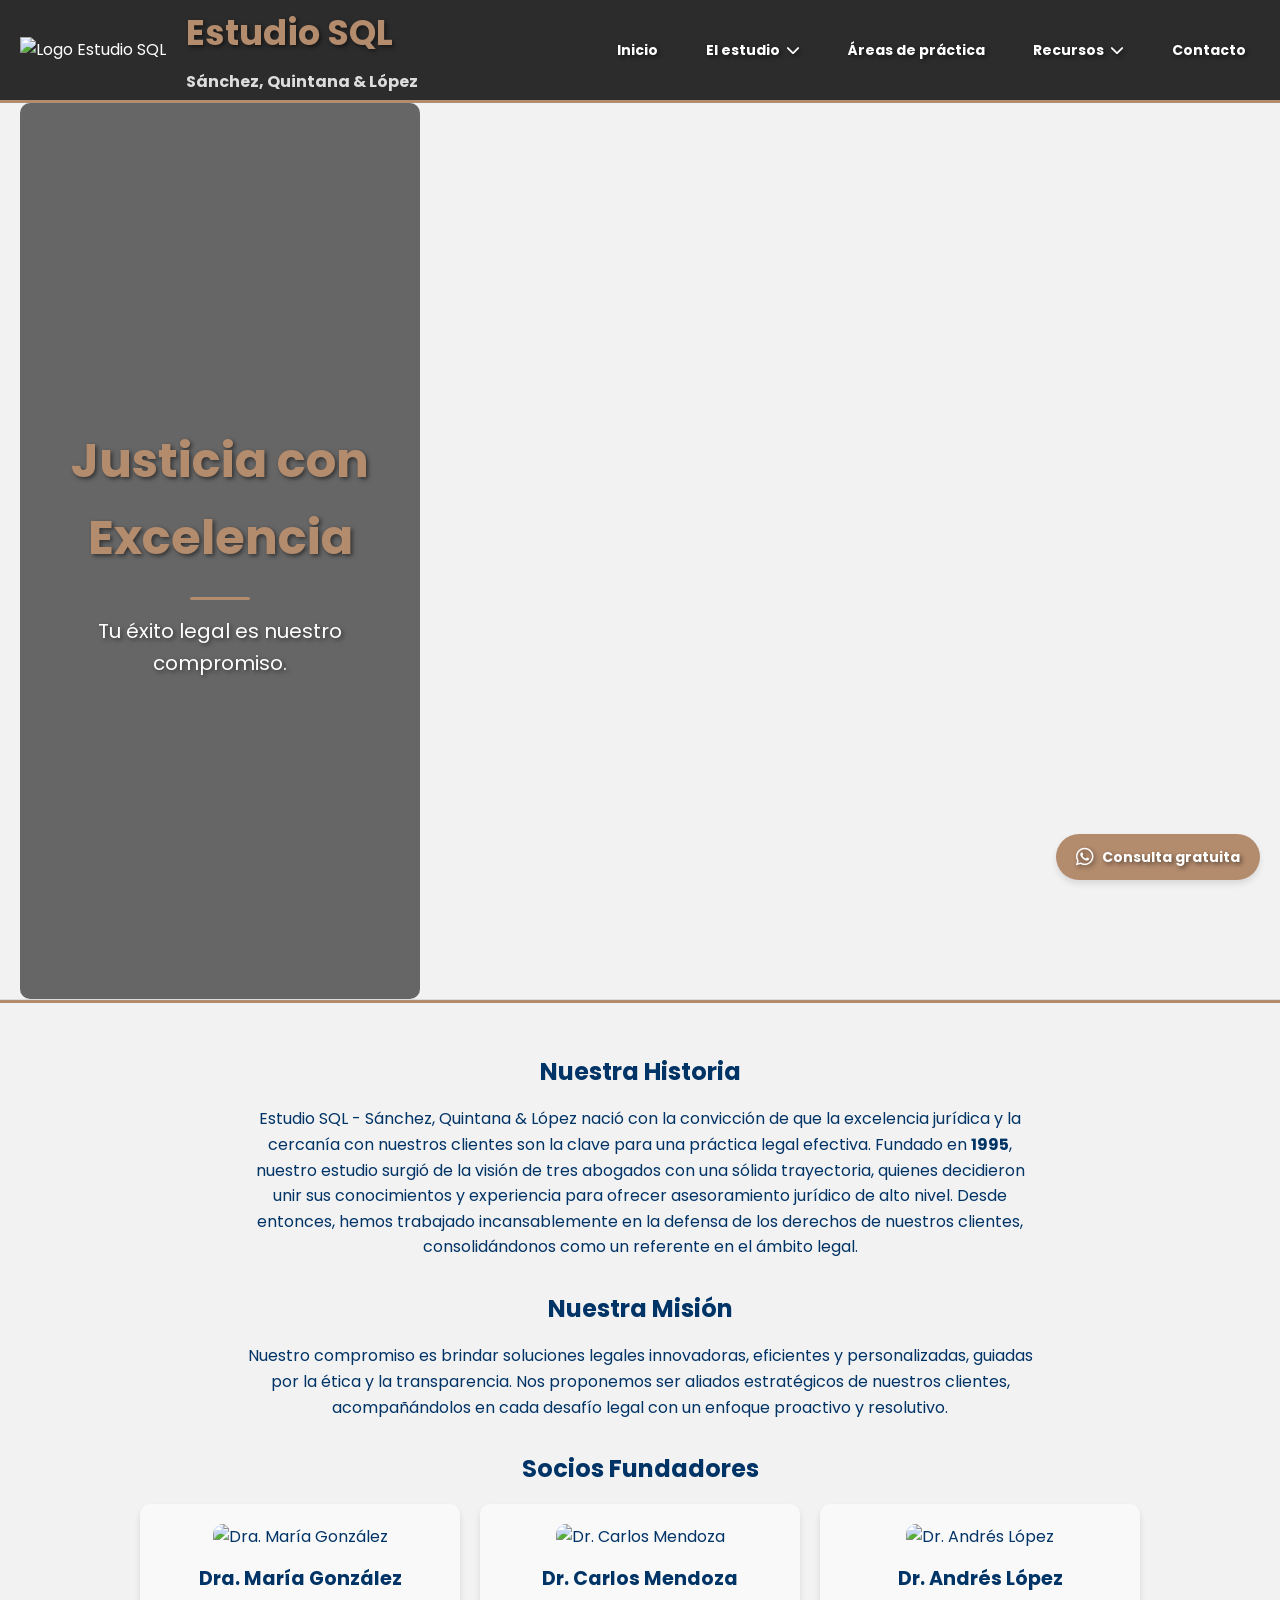
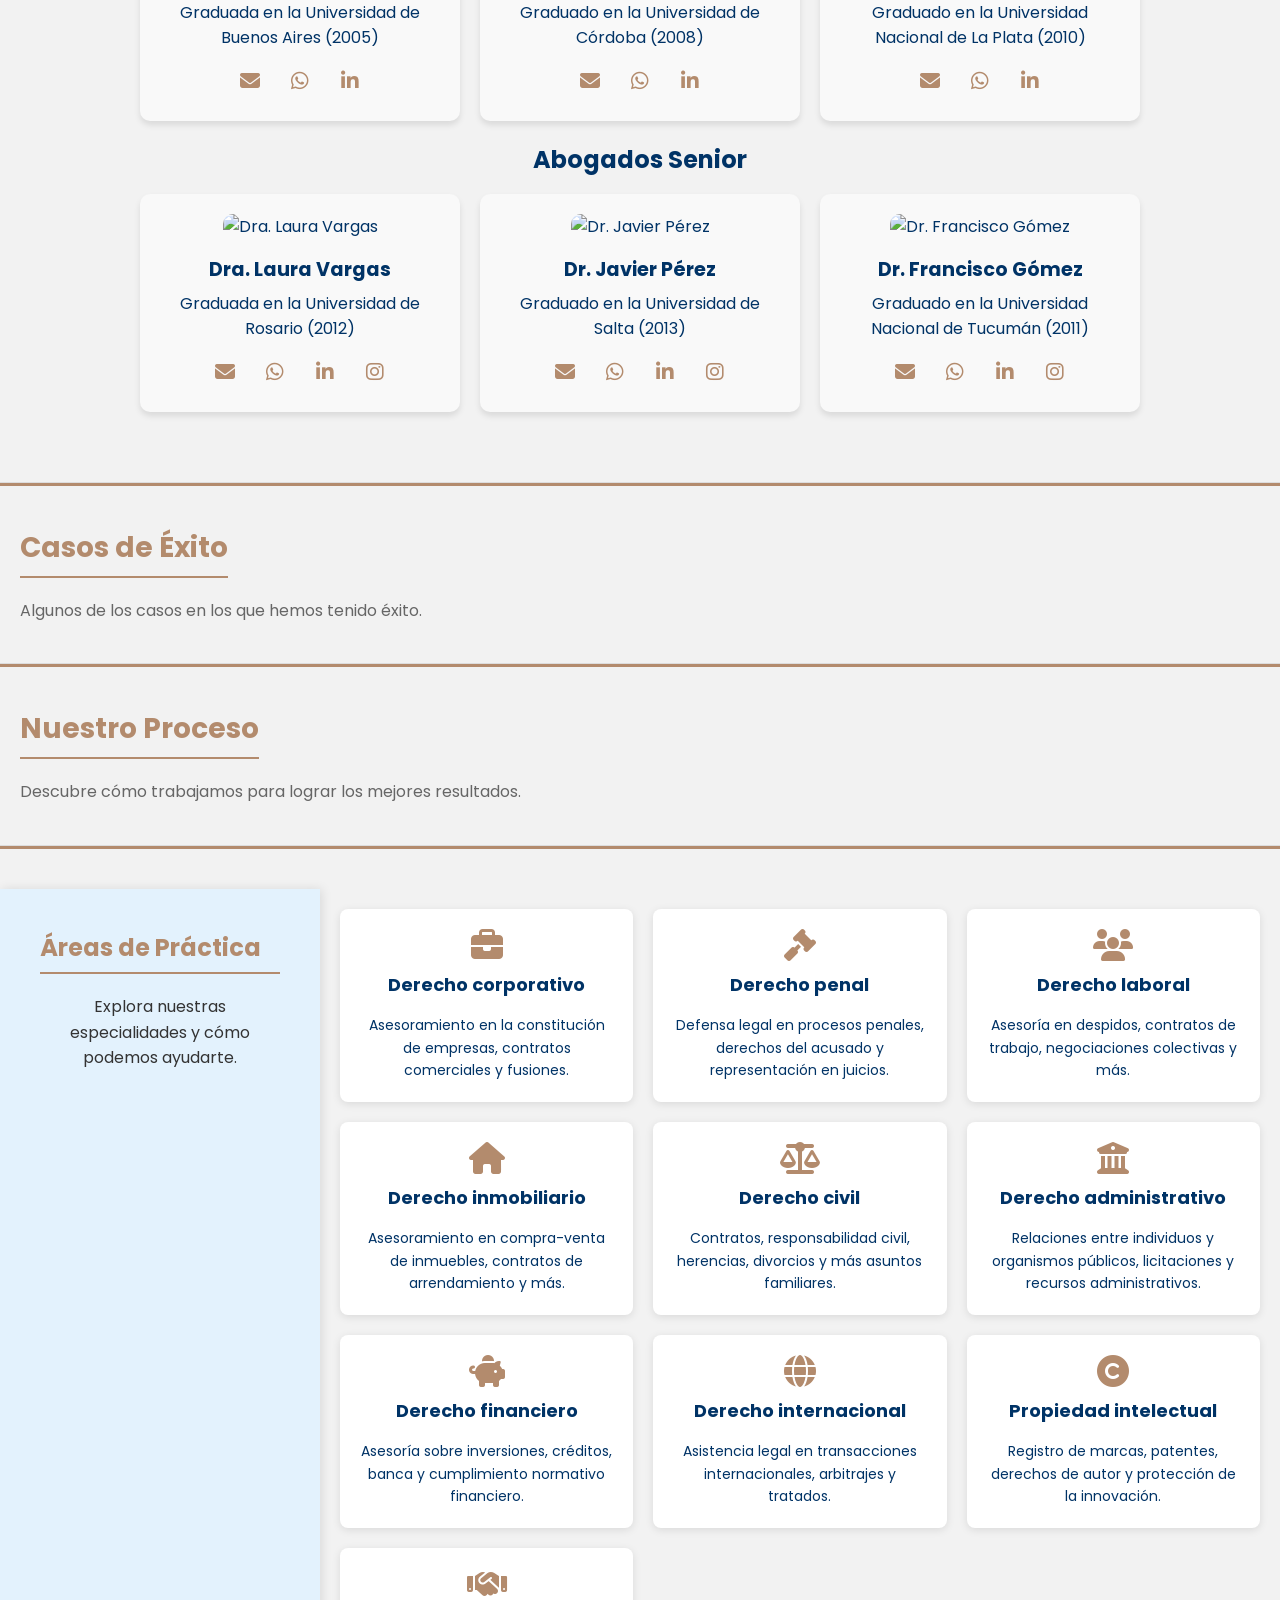
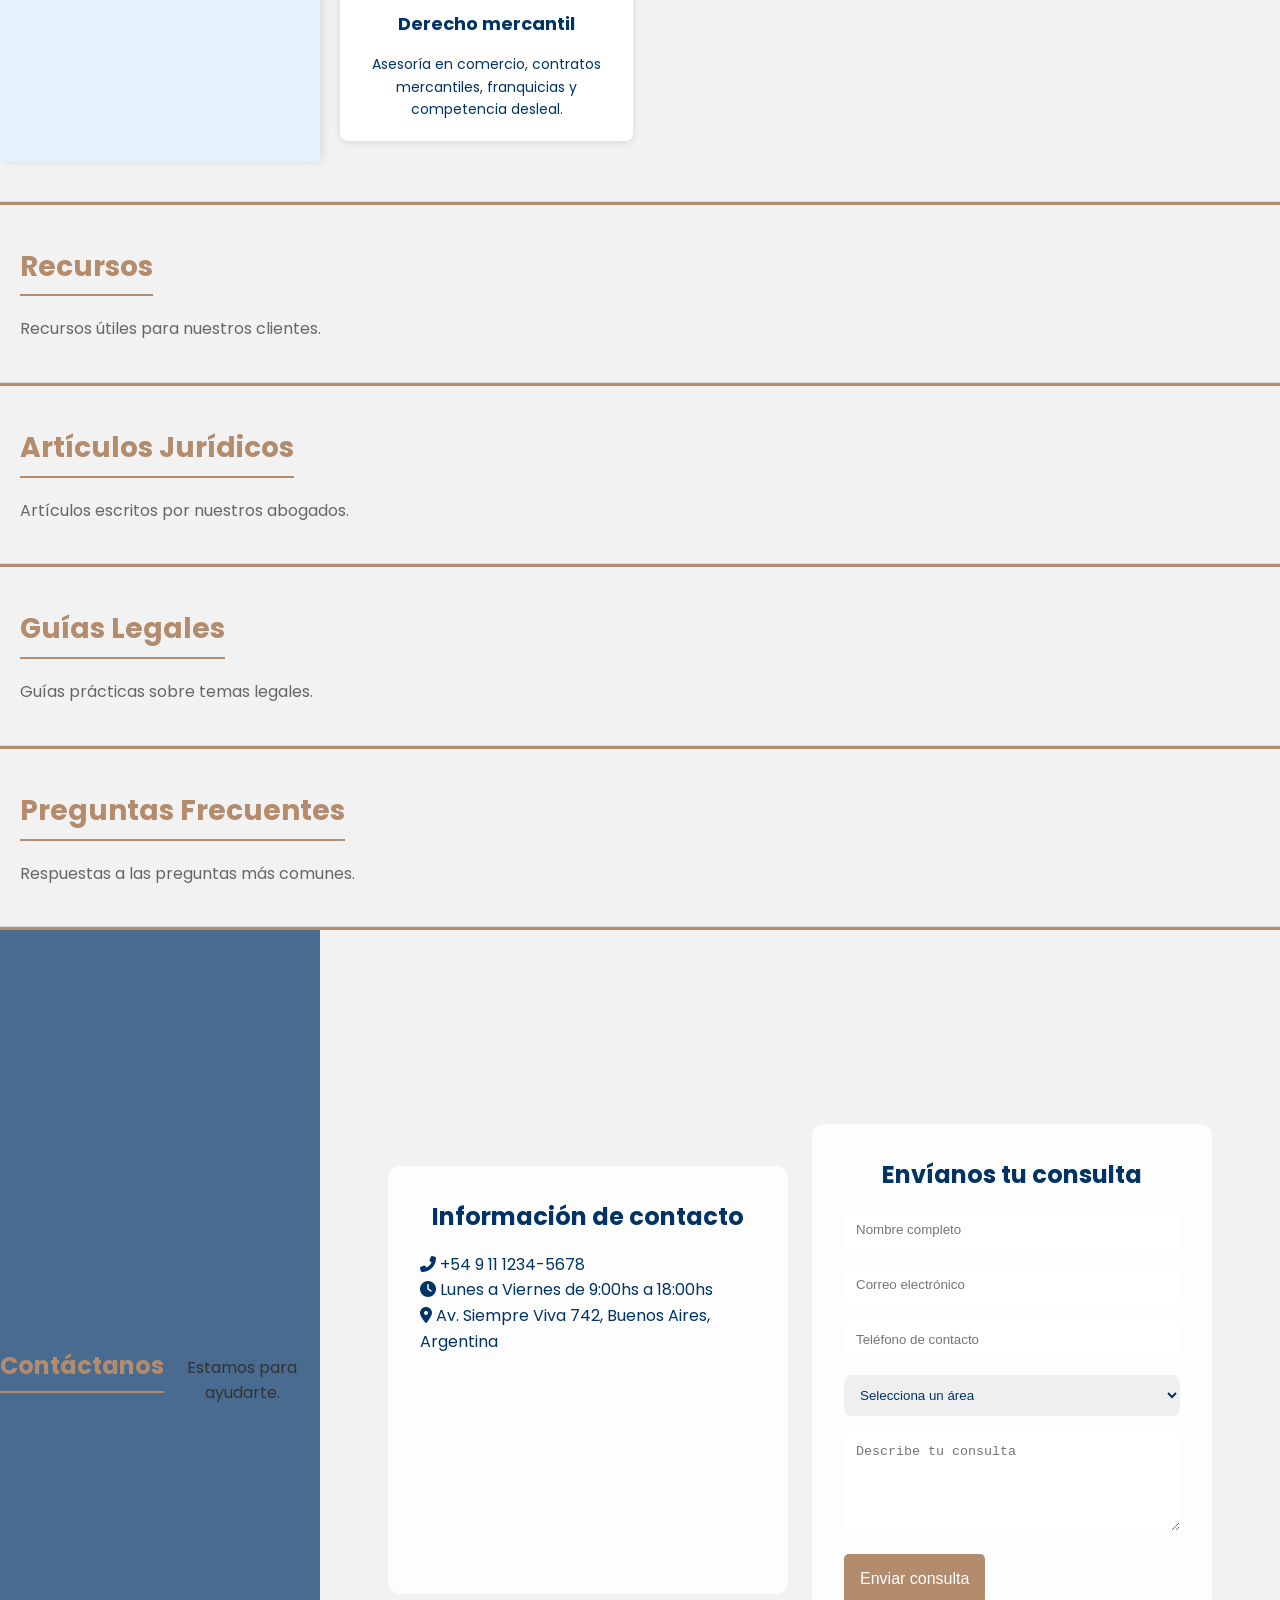
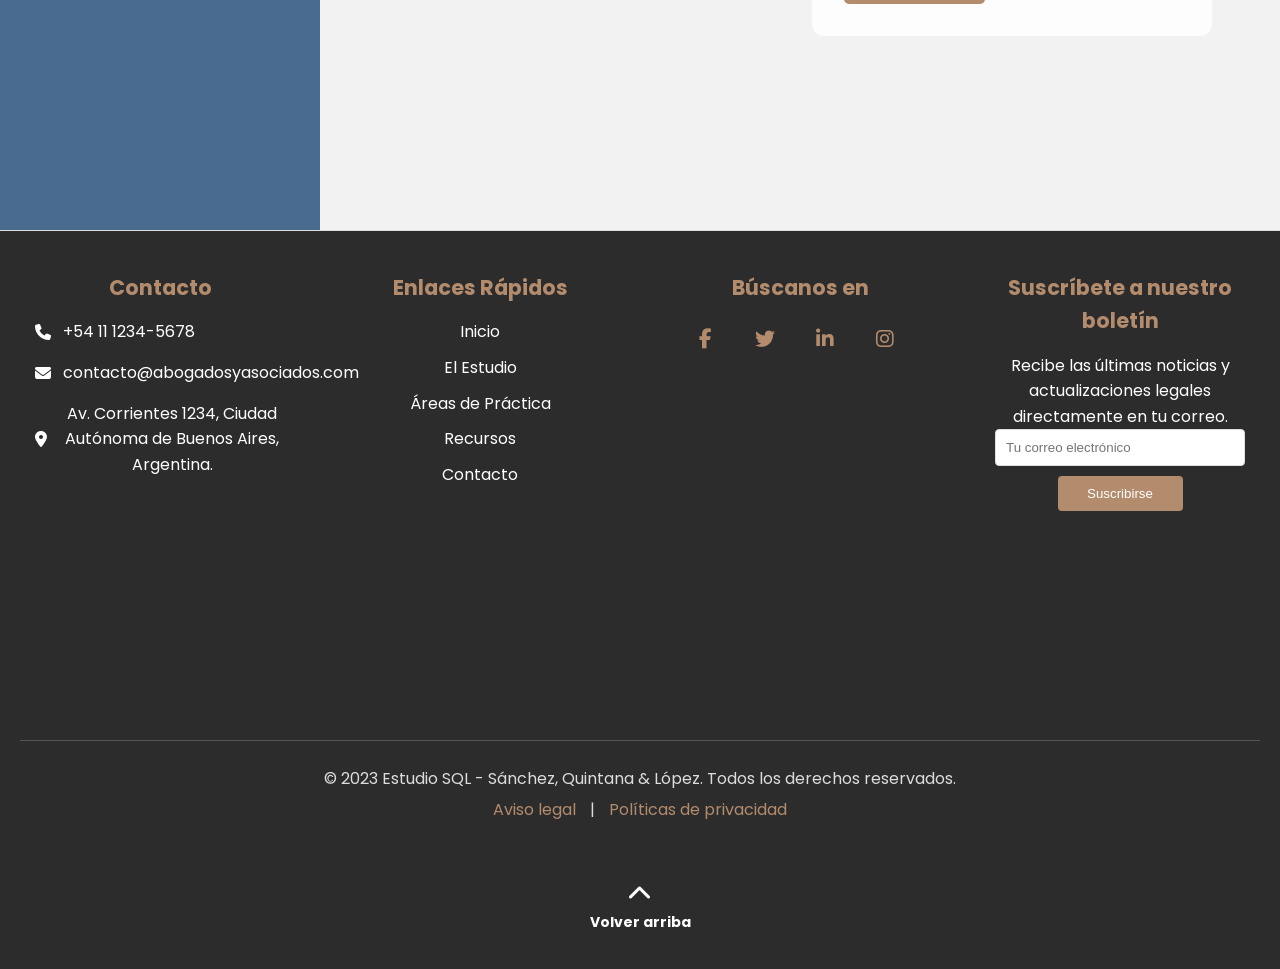
==== commit 44621d50: "Remove unused logo images and update image paths in index.html for consistency" ====
--- a/index.html
+++ b/index.html
@@ -16,7 +16,7 @@
         <!-- Contenedor del logo y título -->
         <div class="header-left">
             <div class="logo">
-                <img src="logo.png" alt="Logo Estudio SQL">
+                <img src="imgs/logo.png" alt="Logo Estudio SQL">
             </div>
             <div class="titulo">
                 <h1>Estudio SQL</h1>
@@ -65,7 +65,7 @@
             </div>
         </div>
     </section>
-        <!-- Seccion SOBRE NOSOTROS -->
+    <!-- Seccion SOBRE NOSOTROS -->
     <section id="sobre-nosotros">
         <div class="historia">
             <h3>Nuestra Historia</h3>
@@ -74,7 +74,8 @@
                 <strong>1995</strong>, nuestro estudio surgió de la visión de tres abogados con una sólida trayectoria,
                 quienes decidieron unir sus conocimientos y experiencia para ofrecer asesoramiento jurídico de alto
                 nivel. Desde entonces, hemos trabajado incansablemente en la defensa de los derechos de nuestros
-                clientes, consolidándonos como un referente en el ámbito legal.</p>
+                clientes, consolidándonos como un referente en el ámbito legal.
+            </p>
         </div>
         <div class="mision">
             <h3>Nuestra Misión</h3>
@@ -86,7 +87,7 @@
         <h3>Socios Fundadores</h3>
         <div class="team-container">
             <div class="team-card">
-                <img src="imgs/personas/persona1.jpg" alt="Dra. María González">
+                <img src="imgs/personas/persona2.jpg" alt="Dra. María González">
                 <h4>Dra. María González</h4>
                 <p>Graduada en la Universidad de Buenos Aires (2005)</p>
                 <div class="social-links">
@@ -98,7 +99,7 @@
                 </div>
             </div>
             <div class="team-card">
-                <img src="imgs/personas/persona2.jpg" alt="Dr. Carlos Mendoza">
+                <img src="imgs/personas/persona6.jpg" alt="Dr. Carlos Mendoza">
                 <h4>Dr. Carlos Mendoza</h4>
                 <p>Graduado en la Universidad de Córdoba (2008)</p>
                 <div class="social-links">
@@ -110,7 +111,7 @@
                 </div>
             </div>
             <div class="team-card">
-                <img src="imgs/personas/persona3.jpg" alt="Dr. Andrés López">
+                <img src="imgs/personas/persona8.jpg" alt="Dr. Andrés López">
                 <h4>Dr. Andrés López</h4>
                 <p>Graduado en la Universidad Nacional de La Plata (2010)</p>
                 <div class="social-links">
@@ -126,7 +127,7 @@
         <h3>Abogados Senior</h3>
         <div class="team-container">
             <div class="team-card">
-                <img src="imgs/personas/persona2.jpg" alt="Dra. Laura Vargas">
+                <img src="imgs/personas/persona4.jpg" alt="Dra. Laura Vargas">
                 <h4>Dra. Laura Vargas</h4>
                 <p>Graduada en la Universidad de Rosario (2012)</p>
                 <div class="social-links">
@@ -160,17 +161,17 @@
             </div>
         </div>
     </section>
-        <!-- Seccion CASOS DE EXITO -->
+    <!-- Seccion CASOS DE EXITO -->
     <section id="casos-de-exito">
         <h2>Casos de Éxito</h2>
         <p>Algunos de los casos en los que hemos tenido éxito.</p>
     </section>
-        <!-- Seccion NUESTRO PROCESO -->
+    <!-- Seccion NUESTRO PROCESO -->
     <section id="nuestro-proceso">
         <h2>Nuestro Proceso</h2>
         <p>Descubre cómo trabajamos para lograr los mejores resultados.</p>
     </section>
-        <!-- Seccion AREAS DE PRACTICA -->
+    <!-- Seccion AREAS DE PRACTICA -->
     <section id="areas-de-practica" class="areas-de-practica">
         <!-- Barra lateral -->
         <div class="areas-sidebar">
@@ -231,84 +232,97 @@
             </div>
         </div>
     </section>
-        <!-- Seccion RECURSOS -->
+    <!-- Seccion RECURSOS -->
     <section id="recursos">
         <h2>Recursos</h2>
         <p>Recursos útiles para nuestros clientes.</p>
     </section>
-        <!-- Seccion ARTICULOS JURIDICOS -->
+    <!-- Seccion ARTICULOS JURIDICOS -->
     <section id="articulos-juridicos">
         <h2>Artículos Jurídicos</h2>
         <p>Artículos escritos por nuestros abogados.</p>
     </section>
-        <!-- Seccion GUIAS LEGALES-->
+    <!-- Seccion GUIAS LEGALES-->
     <section id="guias-legales">
         <h2>Guías Legales</h2>
         <p>Guías prácticas sobre temas legales.</p>
     </section>
-        <!-- Seccion PREGUNTAS FRECUENTES -->
+    <!-- Seccion PREGUNTAS FRECUENTES -->
     <section id="preguntas-frecuentes">
         <h2>Preguntas Frecuentes</h2>
         <p>Respuestas a las preguntas más comunes.</p>
     </section>
-        <!-- Seccion CONTACTO -->
+    <!---------------------------------------------------------------------------------------------------------------------->
+    <!--========================================= SECCION CONTACTO =======================================================-->
+    <!---------------------------------------------------------------------------------------------------------------------->
     <section id="contacto" class="contact-section">
+        <!-- Video de fondo -->
+        <video autoplay muted loop playsinline class="background-video">
+            <source src="videos/herolegal4.mp4" type="video/mp4">
+            Tu navegador no soporta videos.
+        </video>
         <div class="contact-container">
-            <!-- Sidebar -->
+            <!-- Barra lateral -->
             <div class="contact-sidebar">
                 <h2>Contáctanos</h2>
                 <p>Estamos para ayudarte.</p>
             </div>
-            <!-- Información de contacto -->
-            <div class="contact-info">
-                <h3>Información de contacto</h3>
-                <div class="contact-item">
-                    <i class="fas fa-phone-alt"></i>
-                    <span>+54 9 11 1234-5678</span>
-                </div>
-                <div class="contact-item">
-                    <i class="fas fa-clock"></i>
-                    <span>Lunes a Viernes, 9:00 - 18:00</span>
-                </div>
-                <div class="contact-item">
-                    <i class="fas fa-map-marker-alt"></i>
-                    <span>Av. Siempre Viva 742, Buenos Aires</span>
-                </div>
-                <div class="contact-item">
-                    <i class="fab fa-whatsapp"></i>
-                    <a href="https://wa.me/5491112345678">Enviar mensaje</a>
-                </div>
-            </div>
-            <!-- Formulario -->
-            <div class="contact-form-container">
-                <h3>Envíanos tu consulta</h3>
-                <form class="contact-form">
-                    <div class="form-group">
-                        <input type="text" placeholder="Nombre completo" required />
+            <!-- Tarjetas: Información de contacto y formulario -->
+            <div class="contact-cards">
+                <!-- Información de contacto -->
+                <div class="contact-card">
+                    <h3>Información de contacto</h3>
+                    <div class="contact-item">
+                        <i class="fas fa-phone-alt"></i>
+                        <span>+54 9 11 1234-5678</span>
                     </div>
-                    <div class="form-group">
-                        <input type="email" placeholder="Correo electrónico" required />
+                    <div class="contact-item">
+                        <i class="fas fa-clock"></i>
+                        <span>Lunes a Viernes de 9:00hs a 18:00hs</span>
                     </div>
-                    <div class="form-group">
-                        <input type="tel" placeholder="Teléfono de contacto" />
+                    <div class="contact-item">
+                        <i class="fas fa-map-marker-alt"></i>
+                        <span>Av. Siempre Viva 742, Buenos Aires, Argentina</span>
                     </div>
-                    <div class="form-group">
-                        <select required>
-                            <option value="">Selecciona un área</option>
-                            <option>Derecho corporativo</option>
-                            <option>Derecho penal</option>
-                            <option>Derecho familiar</option>
-                            <option>Otro</option>
-                        </select>
+                    <div class="google-map">
+                        <iframe
+                            src="https://www.google.com/maps/embed?pb=!1m18!1m12!1m3!1d3284.0054390241967!2d-58.3867115249571!3d-34.6040239729541!2m3!1f0!2f0!3f0!3m2!1i1024!2i768!4f13.1!3m3!1m2!1s0x95bccac59a5bd441%3A0x1408e2f06974627!2sAv.%20Corrientes%201234%2C%20C1043AAZ%20Cdad.%20Aut%C3%B3noma%20de%20Buenos%20Aires!5e0!3m2!1ses!2sar!4v1739907147206!5m2!1ses!2sar"
+                            width="100%" height="200" style="border:0;" allowfullscreen="" loading="lazy">
+                        </iframe>
                     </div>
-                    <div class="form-group">
-                        <textarea rows="5" placeholder="Describe tu consulta" required></textarea>
-                    </div>
-                    <button type="submit">Enviar consulta</button>
-                </form>
-            </div>
-        </div>
-    </section>
+                </div>
+                <!-- Formulario -->
+                <div class="contact-card">
+                    <h3>Envíanos tu consulta</h3>
+                    <form class="contact-form">
+                        <div class="form-group">
+                            <input type="text" placeholder="Nombre completo" required />
+                        </div>
+                        <div class="form-group">
+                            <input type="email" placeholder="Correo electrónico" required />
+                        </div>
+                        <div class="form-group">
+                            <input type="tel" placeholder="Teléfono de contacto" />
+                        </div>
+                        <div class="form-group">
+                            <select required>
+                                <option value="">Selecciona un área</option>
+                                <option>Derecho corporativo</option>
+                                <option>Derecho penal</option>
+                                <option>Derecho familiar</option>
+                                <option>Otro</option>
+                            </select>
+                        </div>
+                        <div class="form-group">
+                            <textarea rows="5" placeholder="Describe tu consulta" required></textarea>
+                        </div>
+                        <button type="submit">Enviar consulta</button>
+                    </form>
+                </div>
+            </div>
+        </div>
+    </section>
+
     <!-- CTA Flotante -->
     <a href="tu-enlace-a-consulta" class="cta-button">
         <i class="fab fa-whatsapp"></i> Consulta gratuita
@@ -324,9 +338,12 @@
                 <p><i class="fas fa-map-marker-alt"></i>Av. Corrientes 1234, Ciudad Autónoma de Buenos Aires, Argentina.
                 </p>
                 <!-- *********************** MAPA DE GOOGLE *********************** -->
-                <div class="google-map"><iframe
+                <div class="google-map">
+                    <iframe
                         src="https://www.google.com/maps/embed?pb=!1m18!1m12!1m3!1d3284.0054390241967!2d-58.3867115249571!3d-34.6040239729541!2m3!1f0!2f0!3f0!3m2!1i1024!2i768!4f13.1!3m3!1m2!1s0x95bccac59a5bd441%3A0x1408e2f06974627!2sAv.%20Corrientes%201234%2C%20C1043AAZ%20Cdad.%20Aut%C3%B3noma%20de%20Buenos%20Aires!5e0!3m2!1ses!2sar!4v1739907147206!5m2!1ses!2sar"
-                        width="100%" height="200" style="border:0;" allowfullscreen="" loading="lazy"></iframe></div>
+                        width="100%" height="200" style="border:0;" allowfullscreen="" loading="lazy">
+                    </iframe>
+                </div>
             </div>
             <div class="footer-column">
                 <h3>Enlaces Rápidos</h3>
--- a/css/styles.css
+++ b/css/styles.css
@@ -13,8 +13,10 @@
 body {
     font-family: 'Poppins', sans-serif;
     line-height: 1.6;
-    background-color: #F2F2F2; /* Fondo gris claro */
-    color: #333333; /* Texto principal */
+    background-color: #F2F2F2;
+    /* Fondo gris claro */
+    color: #333333;
+    /* Texto principal */
 }
 
 /* Header */
@@ -27,7 +29,8 @@
     padding: 20px;
     background-color: #2C2C2C;
     color: #FFFFFF;
-    height: 100px; /* Altura fija para el header */
+    height: 100px;
+    /* Altura fija para el header */
     z-index: 1000;
     width: 100%;
 }
@@ -36,13 +39,16 @@
 .header-left {
     display: flex;
     align-items: center;
-    gap: 20px; /* Espacio entre el logo y el título */
+    gap: 20px;
+    /* Espacio entre el logo y el título */
 }
 
 /* Logo */
 header .logo img {
-    height: auto; /* Mantener la proporción del logo */
-    max-height: 120px; /* Aseguramos que no sobrepase el tamaño del header */
+    height: auto;
+    /* Mantener la proporción del logo */
+    max-height: 120px;
+    /* Aseguramos que no sobrepase el tamaño del header */
     object-fit: contain;
     aspect-ratio: 1/1;
     margin-bottom: -20px;
@@ -52,7 +58,8 @@
 header .titulo {
     display: flex;
     flex-direction: column;
-    align-items: flex-start; /* Alinear a la izquierda */
+    align-items: flex-start;
+    /* Alinear a la izquierda */
 }
 
 header .titulo h1 {
@@ -65,19 +72,24 @@
 
 header .titulo p {
     font-size: 16px;
-    color: #DDDDDD; /* Gris claro para el subtítulo */
+    color: #DDDDDD;
+    /* Gris claro para el subtítulo */
     font-weight: bold;
-    text-align: center; /* Centrar el subtítulo */
+    text-align: center;
+    /* Centrar el subtítulo */
 }
 
 /* Sección Hero */
 .hero {
     position: relative;
-    height: 100vh; /* Ocupa toda la altura de la pantalla */
-    overflow: hidden; /* Para que el video no se salga del contenedor */
-    display: flex;
-    align-items: center;
-    justify-content: flex-start; /* Alinear a la izquierda */
+    height: 100vh;
+    /* Ocupa toda la altura de la pantalla */
+    overflow: hidden;
+    /* Para que el video no se salga del contenedor */
+    display: flex;
+    align-items: center;
+    justify-content: flex-start;
+    /* Alinear a la izquierda */
     padding: 0 20px;
     color: #FFFFFF;
 }
@@ -89,35 +101,44 @@
     left: 0;
     width: 100%;
     height: 100%;
-    object-fit: cover; /* Cubre todo el espacio sin distorsionar */
-    z-index: 0; /* Está detrás del contenido */
+    object-fit: cover;
+    /* Cubre todo el espacio sin distorsionar */
+    z-index: 0;
+    /* Está detrás del contenido */
 }
 
 /* Contenido del Hero */
 .hero-content {
     position: relative;
-    z-index: 1; /* Para que esté sobre el video */
-    background-color: rgba(44, 44, 44, 0.7); /* Fondo semitransparente */
+    z-index: 1;
+    /* Para que esté sobre el video */
+    background-color: rgba(44, 44, 44, 0.7);
+    /* Fondo semitransparente */
     padding: 40px;
     border-radius: 10px;
-    max-width: 400px; /* Ancho máximo del recuadro */
+    max-width: 400px;
+    /* Ancho máximo del recuadro */
     display: flex;
     flex-direction: column;
-    justify-content: center; /* Centrado vertical */
-    height: 100%; /* Ocupa toda la altura disponible */
+    justify-content: center;
+    /* Centrado vertical */
+    height: 100%;
+    /* Ocupa toda la altura disponible */
 }
 
 .hero-text h1 {
     font-size: 48px;
     margin-bottom: 20px;
-    color: #B38B6D; /* Dorado para el título */
+    color: #B38B6D;
+    /* Dorado para el título */
     text-shadow: 2px 2px 4px rgba(0, 0, 0, 0.5);
     text-align: center;
 }
 
 .hero-text p {
     font-size: 20px;
-    color: #FFFFFF; /* Texto blanco */
+    color: #FFFFFF;
+    /* Texto blanco */
     text-shadow: 2px 2px 4px rgba(0, 0, 0, 0.5);
     text-align: center;
 }
@@ -135,13 +156,15 @@
         opacity: 0;
         transform: translateY(20px);
     }
+
     to {
         opacity: 1;
         transform: translateY(0);
     }
 }
 
-.hero-text h1, .hero-text p {
+.hero-text h1,
+.hero-text p {
     animation: fadeIn 1s ease-in-out;
 }
 
@@ -156,26 +179,32 @@
 }
 
 nav ul li {
-    position: relative; /* Necesario para la línea dorada */
+    position: relative;
+    /* Necesario para la línea dorada */
 }
 
 nav ul li a {
     text-decoration: none;
-    color: #FFFFFF; /* Texto siempre blanco */
+    color: #FFFFFF;
+    /* Texto siempre blanco */
     font-weight: bold;
     font-size: 14px;
     transition: background-color 0.3s ease, padding 0.3s ease;
     text-shadow: 2px 2px 4px rgba(0, 0, 0, 0.5);
-    padding: 8px 14px; /* Ajuste del padding para uniformidad */
+    padding: 8px 14px;
+    /* Ajuste del padding para uniformidad */
     display: inline-block;
     position: relative;
-    border-radius: 6px; /* Bordes redondeados */
+    border-radius: 6px;
+    /* Bordes redondeados */
 }
 
 /* Fondo animado en hover con menos padding */
 nav ul li a:hover {
-    background-color: rgba(179, 139, 109, 0.3); /* Color dorado semi-transparente */
-    padding: 6px 12px; /* Reduce el padding manteniendo simetría */
+    background-color: rgba(179, 139, 109, 0.3);
+    /* Color dorado semi-transparente */
+    padding: 6px 12px;
+    /* Reduce el padding manteniendo simetría */
 }
 
 /* Línea dorada animada */
@@ -186,7 +215,8 @@
     left: 50%;
     width: 0%;
     height: 2px;
-    background-color: #B38B6D; /* Dorado */
+    background-color: #B38B6D;
+    /* Dorado */
     transition: width 0.3s ease, left 0.3s ease;
 }
 
@@ -201,7 +231,7 @@
 }
 
 /* Flecha en los dropdowns */
-nav ul li.dropdown > a {
+nav ul li.dropdown>a {
     display: flex;
     align-items: center;
     gap: 6px;
@@ -225,7 +255,7 @@
 }
 
 /* Animación de la flecha al abrir */
-nav ul li:hover > a i {
+nav ul li:hover>a i {
     transform: rotate(180deg);
 }
 
@@ -246,17 +276,20 @@
 
 /* Añadir detalles en dorado a las secciones */
 section {
-    padding: 80px 20px;
+    padding: 40px 20px;
     border-bottom: 1px solid #DDDDDD;
     background-color: #F2F2F2;
-    border-top: 3px solid #B38B6D; /* Borde superior en dorado */
+    border-top: 3px solid #B38B6D;
+    /* Borde superior en dorado */
 }
 
 section h2 {
     font-size: 28px;
     margin-bottom: 20px;
-    color: #B38B6D; /* Dorado para títulos */
-    border-bottom: 2px solid #B38B6D; /* Línea inferior en dorado */
+    color: #B38B6D;
+    /* Dorado para títulos */
+    border-bottom: 2px solid #B38B6D;
+    /* Línea inferior en dorado */
     display: inline-block;
     padding-bottom: 5px;
 }
@@ -276,21 +309,27 @@
 #sobre-nosotros {
     text-align: center;
     padding: 50px 20px;
-}
-
-h2 {
-    text-align: center;
-}
-
-.historia, .mision {
+    color: #003366;
+}
+
+#sobre-nosotros h3 {
+    color: #003366;
+}
+
+.historia,
+.mision {
     max-width: 800px;
     margin: 0 auto;
     padding-bottom: 30px;
 }
 
-p {
-    text-align: justify;
-    text-align-last: center;
+.historia p,
+.mision p {
+    color: #003366;
+}
+
+.team-card h4 {
+    color: #003366;
 }
 
 .team-container {
@@ -329,6 +368,10 @@
     font-size: 1.2em;
 }
 
+.team-card p {
+    color: #003366;
+}
+
 .social-links {
     display: flex;
     justify-content: center;
@@ -338,14 +381,14 @@
 
 .social-links a {
     font-size: 1.5em;
-    color: #B38B6D !important; /* Dorado fijo */
-    text-decoration: none; /* Elimina la línea debajo */
-    display: inline-block; /* Evita subrayado adicional */
+    color: #B38B6D !important;
+    text-decoration: none;
+    display: inline-block;
     transition: transform 0.3s ease-in-out;
 }
 
 .social-links a:hover {
-    transform: scale(1.2); /* Aumenta el tamaño */
+    transform: scale(1.3);
 }
 
 /* ||||||||||||||||||||||||||||||||| SOBRE NOSOTROS - FINAL |||||||||||||||||||||||||||||||||||||||| */
@@ -367,14 +410,16 @@
 .areas-sidebar h2 {
     font-size: 24px;
     color: #B38B6D;
-    width: 100%; /* Asegura que ambos elementos ocupen el mismo ancho */
+    width: 100%;
+    /* Asegura que ambos elementos ocupen el mismo ancho */
 }
 
 .areas-sidebar p {
     font-size: 16px;
     color: #333;
     text-align: center;
-    width: 100%; /* Asegura que ambos elementos ocupen el mismo ancho */
+    width: 100%;
+    /* Asegura que ambos elementos ocupen el mismo ancho */
 }
 
 .areas-grid {
@@ -405,12 +450,12 @@
 
 .area-card h3 {
     font-size: 18px;
-    color: #333;
+    color: #003366;
 }
 
 .area-card p {
     font-size: 14px;
-    color: #666;
+    color: #003366;
     text-align: center;
 }
 
@@ -418,84 +463,125 @@
 /* |||||||||||||||||||||||||||||||||||||||||||||||||||||||||||||||||||||||||||||||||||||||||||||||||| */
 /* ||||||||||||||||||||||||||||||||| CONTACTANOS - INICIO ||||||||||||||||||||||||||||||||||||||||||| */
 
+/* Configuración general */
 .contact-section {
     position: relative;
+    display: flex;
+    justify-content: center;
+    align-items: center;
+    min-height: 100vh;
+    overflow: hidden;
+    padding: 0;
+}
+
+/* Video de fondo */
+.background-video {
+    position: absolute;
+    top: 50%;
+    left: 50%;
+    transform: translate(-50%, -50%);
+    min-width: 100%;
+    min-height: 100%;
+    width: auto;
+    height: auto;
+    object-fit: cover;
+    z-index: 0;
+}
+
+/* Contenedor principal */
+.contact-container {
+    display: flex;
     width: 100%;
     height: 100vh;
-    overflow: hidden;
-    display: flex;
-    align-items: center;
-}
-
-.contact-container {
-    display: flex;
-    width: 100%;
-    height: 100%;
-    align-items: stretch;
-    justify-content: space-evenly; /* Distribuye mejor las columnas */
-}
-
-/* Sidebar */
+    position: relative;
+    z-index: 1;
+}
+
+/* Barra lateral */
 .contact-sidebar {
-    width: 25%;
-    background: rgba(173, 216, 230, 0.9); /* Celeste claro */
-    display: flex;
-    flex-direction: column;
-    justify-content: center;
-    align-items: center;
-    text-align: center;
-    padding: 2rem;
-}
-
-.contact-info, .contact-form-container {
-    width: 30%; /* Reducido del 37.5% */
-    padding: 1.5rem; /* Ajustado para que no se vean demasiado grandes */
-    background: rgba(255, 255, 255, 0.75); /* Fondo semitransparente */
-    border-radius: 10px;
-    display: flex;
-    flex-direction: column;
-    justify-content: flex-start;
-    box-shadow: 0px 4px 10px rgba(0, 0, 0, 0.2); /* Sombra suave */
-}
-
-.contact-info h3 {
-    text-align: center;
-}
-
-.contact-item {
-    display: flex;
-    align-items: center;
-    gap: 1rem;
-    margin: 1rem 0;
-    font-size: 1.1rem;
-}
-
-.contact-item i {
-    font-size: 1.5rem;
-    color: #007bff;
-}
-
-.contact-form-container h3 {
-    text-align: center;
-}
-
-.contact-form {
+    flex: 0 0 25%;
+    background-color: rgba(0, 51, 102, 0.7);
+    color: white;
+    display: flex;
+    justify-content: center;
+    align-items: center;
+    text-align: center;
+}
+
+.contact-sidebar h2 {
+    font-size: 24px;
+    color: #B38B6D;
+    width: 100%;
+    /* Asegura que ambos elementos ocupen el mismo ancho */
+}
+
+.contact-sidebar p {
+    font-size: 16px;
+    color: #333;
+    text-align: center;
+    width: 100%;
+    /* Asegura que ambos elementos ocupen el mismo ancho */
+}
+
+.sidebar-content {
     display: flex;
     flex-direction: column;
     gap: 1rem;
 }
 
-.form-group input,
-.form-group select,
-.form-group textarea {
-    width: 100%;
-    padding: 0.8rem;
-    border: 1px solid #ccc;
-    border-radius: 5px;
-}
-
-button {
-    background-color: #007bff;
+/* Contenedor de tarjetas */
+.contact-cards {
+    display: flex;
+    justify-content: center;
+    align-items: center;
+    gap: 1.5rem;
+    flex: 1;
+    padding: 2rem;
+}
+
+/* Tarjetas */
+.contact-card {
+    background-color: rgba(255, 255, 255, 0.8);
+    backdrop-filter: blur(10px);
+    border-radius: 12px;
+    padding: 2rem;
+    width: 100%;
+    max-width: 400px;
+}
+
+.contact-card h3 {
+    color: #003366;
+    text-align: center;
+}
+
+.contact-card i {
+    color: #003366;
+}
+
+.contact-card span {
+    color: #003366;
+}
+
+/* Formulario */
+.contact-form .form-group {
+    margin-bottom: 1rem;
+}
+
+.contact-form input,
+.contact-form select,
+.contact-form textarea {
+    width: 100%;
+    padding: 0.75rem;
+    border: none;
+    border-radius: 8px;
+}
+
+.contact-form select {
+    color: #003366;
+}
+
+.contact-form button {
+    background-color: #B38B6D;
     color: white;
     border: none;
     padding: 1rem;
@@ -505,12 +591,10 @@
     transition: background 0.3s ease;
 }
 
-button:hover {
-    background-color: #0056b3;
-}
-
-.contact-info:hover, .contact-form-container:hover {
-    transform: translateY(-5px); /* Elevación sutil al pasar el mouse */
+.contact-card:hover,
+.contact-form:hover {
+    transform: translateY(-5px);
+    /* Elevación sutil al pasar el mouse */
 }
 
 /* ||||||||||||||||||||||||||||||||| CONTACTANOS - FINAL ||||||||||||||||||||||||||||||||||||||||||||| */
@@ -520,7 +604,8 @@
     position: fixed;
     bottom: 20px;
     right: 20px;
-    background-color: #B38B6D; /* Color dorado */
+    background-color: #B38B6D;
+    /* Color dorado */
     color: white;
     font-size: 14px;
     font-weight: bold;
@@ -533,6 +618,7 @@
     box-shadow: 0 4px 6px rgba(0, 0, 0, 0.1);
     text-shadow: 2px 2px 4px rgba(0, 0, 0, 0.5);
     transition: background-color 0.3s ease, transform 0.2s ease;
+    z-index: 999;
 }
 
 /* Icono dentro del botón */
@@ -542,7 +628,8 @@
 
 /* Efecto hover */
 .cta-button:hover {
-    background-color: #A0775F; /* Un tono más oscuro al pasar el mouse */
+    background-color: #A0775F;
+    /* Un tono más oscuro al pasar el mouse */
     transform: scale(1.05);
 }
 
@@ -554,8 +641,10 @@
 
 /* Footer */
 footer {
-    background-color: #2C2C2C; /* Fondo oscuro */
-    color: #FFFFFF; /* Texto blanco */
+    background-color: #2C2C2C;
+    /* Fondo oscuro */
+    color: #FFFFFF;
+    /* Texto blanco */
     padding: 40px 20px 20px 20px;
 }
 
@@ -566,7 +655,8 @@
     gap: 40px;
     max-width: 1300px;
     margin: 0 auto;
-    text-align: center; /* Centra el texto dentro de la columna */
+    text-align: center;
+    /* Centra el texto dentro de la columna */
 }
 
 .footer-column {
@@ -574,13 +664,19 @@
     min-width: 250px;
     max-width: 300px;
     padding: 0 15px;
-    text-align: center; /* Centra todo el contenido */
+    text-align: center;
+    /* Centra todo el contenido */
 }
 
 .footer-column h3 {
     margin-bottom: 15px;
     font-size: 1.3em;
-    color: #B38B6D; /* Dorado para los títulos del footer */
+    color: #B38B6D;
+    /* Dorado para los títulos del footer */
+}
+
+.footer-column p {
+    color: #fff;
 }
 
 .footer-column.contacto p {
@@ -588,6 +684,7 @@
     align-items: center;
     gap: 12px;
     margin: 15px 0;
+    color: #fff;
 }
 
 .footer-column ul {
@@ -599,13 +696,15 @@
 }
 
 .footer-column ul li a {
-    color: #FFFFFF; /* Texto blanco */
+    color: #FFFFFF;
+    /* Texto blanco */
     text-decoration: none;
     transition: color 0.3s ease;
 }
 
 .footer-column ul li a:hover {
-    color: #B38B6D; /* Dorado al hacer hover */
+    color: #B38B6D;
+    /* Dorado al hacer hover */
 }
 
 .footer-column .social-links {
@@ -633,17 +732,22 @@
 
 .footer-column form {
     display: flex;
-    flex-direction: column; /* Asegura que los elementos estén en columna */
-    align-items: center; /* Centra los elementos en el eje horizontal */
+    flex-direction: column;
+    /* Asegura que los elementos estén en columna */
+    align-items: center;
+    /* Centra los elementos en el eje horizontal */
 }
 
 /* Formulario */
 .newsletter-form {
     display: flex;
     flex-direction: column;
-    gap: 10px; /* Espacio entre elementos */
-    max-width: 300px; /* Ancho máximo del formulario */
-    margin: 0 auto; /* Centrar horizontalmente */
+    gap: 10px;
+    /* Espacio entre elementos */
+    max-width: 300px;
+    /* Ancho máximo del formulario */
+    margin: 0 auto;
+    /* Centrar horizontalmente */
 }
 
 /* Input de email */
@@ -656,37 +760,47 @@
 
 /* Botón de suscripción */
 .btn-subscribe {
-    width: 50%; /* Mitad del ancho del contenedor */
+    width: 50%;
+    /* Mitad del ancho del contenedor */
     padding: 10px;
-    background-color: #B38B6D; /* Color dorado */
+    background-color: #B38B6D;
+    /* Color dorado */
     color: white;
     border: none;
     border-radius: 4px;
     cursor: pointer;
-    margin: 0 auto; /* Centrar el botón */
+    margin: 0 auto;
+    /* Centrar el botón */
 }
 
 .footer-column form button:hover {
-    background-color: #9A745A; /* Dorado oscuro al hacer hover */
+    background-color: #D4B483;
+    /* Dorado oscuro al hacer hover */
 }
 
 /* Iconos de redes sociales */
 .social-links {
-    list-style: none; /* Elimina los estilos de lista */
+    list-style: none;
+    /* Elimina los estilos de lista */
     padding: 0;
     display: flex;
-    justify-content: center; /* Centra los iconos horizontalmente */
-    gap: 10px; /* Espacio entre los iconos */
+    justify-content: center;
+    /* Centra los iconos horizontalmente */
+    gap: 10px;
+    /* Espacio entre los iconos */
 }
 
 .social-links li {
-    display: inline-block; /* Asegura que los íconos estén en línea */
+    display: inline-block;
+    /* Asegura que los íconos estén en línea */
 }
 
 .social-links a {
-    color: #FFFFFF; /* Color blanco para los iconos */
+    color: #FFFFFF;
+    /* Color blanco para los iconos */
     font-size: 20px;
-    width: 40px; /* Tamaño del círculo del ícono */
+    width: 40px;
+    /* Tamaño del círculo del ícono */
     height: 40px;
     display: flex;
     align-items: center;
@@ -695,41 +809,48 @@
 }
 
 .social-links a:hover {
-    color: #B38B6D; /* Dorado al hacer hover */
-}
-
-/* Copyright */ 
+    color: #B38B6D;
+    /* Dorado al hacer hover */
+}
+
+/* Copyright */
 .copyright {
     text-align: center;
     width: 100%;
     padding-top: 20px;
-    border-top: 1px solid #555555; /* Línea divisoria */
+    border-top: 1px solid #555555;
+    /* Línea divisoria */
 }
 
 .copyright p {
     margin: 5px 0;
-    color: #DDDDDD; /* Texto gris claro */
+    color: #DDDDDD;
+    /* Texto gris claro */
 }
 
 .copyright a {
-    color: #B38B6D; /* Dorado para los enlaces */
+    color: #B38B6D;
+    /* Dorado para los enlaces */
     text-decoration: none;
     margin: 0 10px;
     transition: color 0.3s ease;
 }
 
 .copyright a:hover {
-    color: #9A745A; /* Dorado oscuro al hacer hover */
+    color: #D4B483;
+    /* Dorado oscuro al hacer hover */
 }
 
 /* Scroll al principio */
 /* Estilos del botón */
 .back-to-top {
     width: 100%;
-    background-color: #2C2C2C; /* Mismo color que el footer */
+    background-color: #2C2C2C;
+    /* Mismo color que el footer */
     text-align: center;
     padding: 15px 0;
-    display: none; /* Oculto por defecto */
+    display: none;
+    /* Oculto por defecto */
 }
 
 .back-to-top-link {
@@ -738,7 +859,8 @@
     text-decoration: none;
     font-weight: bold;
     display: flex;
-    flex-direction: column; /* Asegura que la flecha y el texto estén en columna */
+    flex-direction: column;
+    /* Asegura que la flecha y el texto estén en columna */
     align-items: center;
     justify-content: center;
 }
@@ -754,4 +876,24 @@
     .back-to-top {
         display: block;
     }
+}
+
+/* Responsivo */
+@media (max-width: 768px) {
+    .contact-container {
+        flex-direction: column;
+    }
+
+    .contact-sidebar {
+        flex: 0 0 auto;
+        width: 100%;
+    }
+
+    .contact-cards {
+        flex-direction: column;
+    }
+
+    .contact-card {
+        max-width: 100%;
+    }
 }
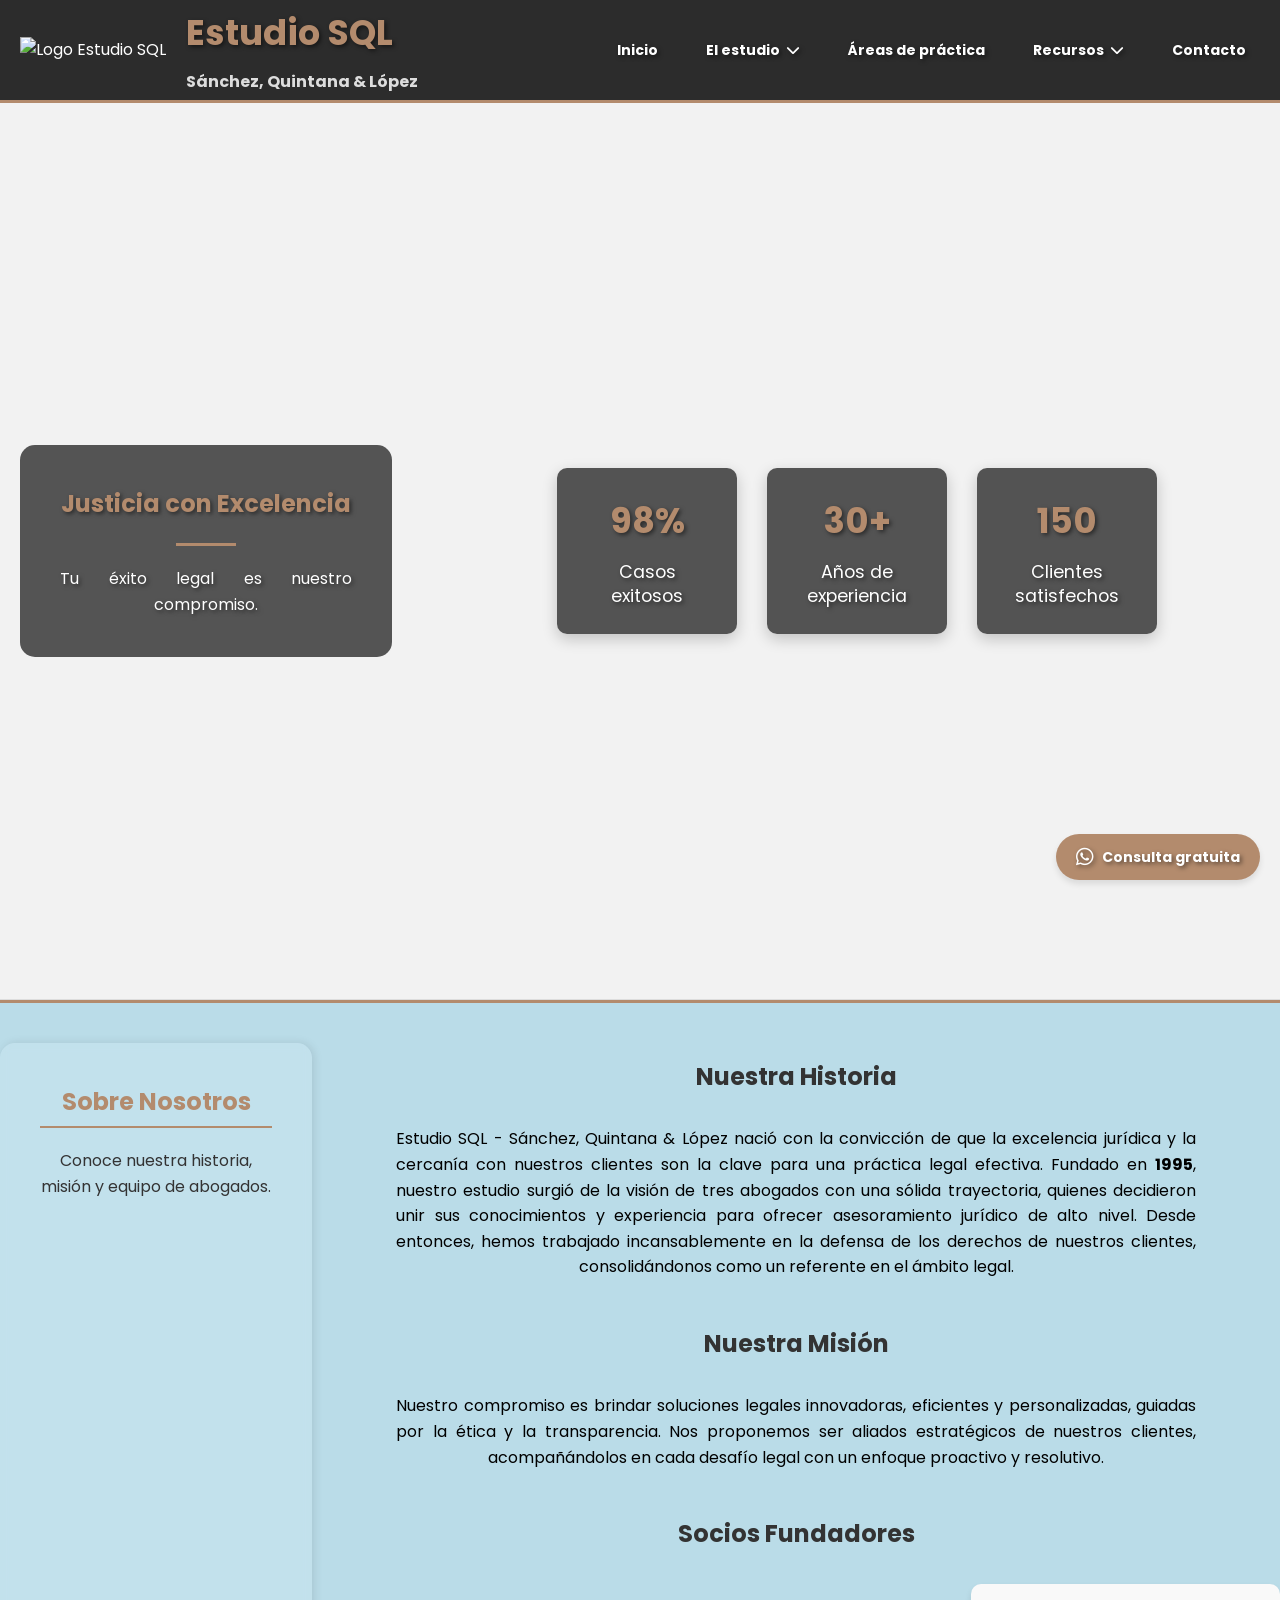
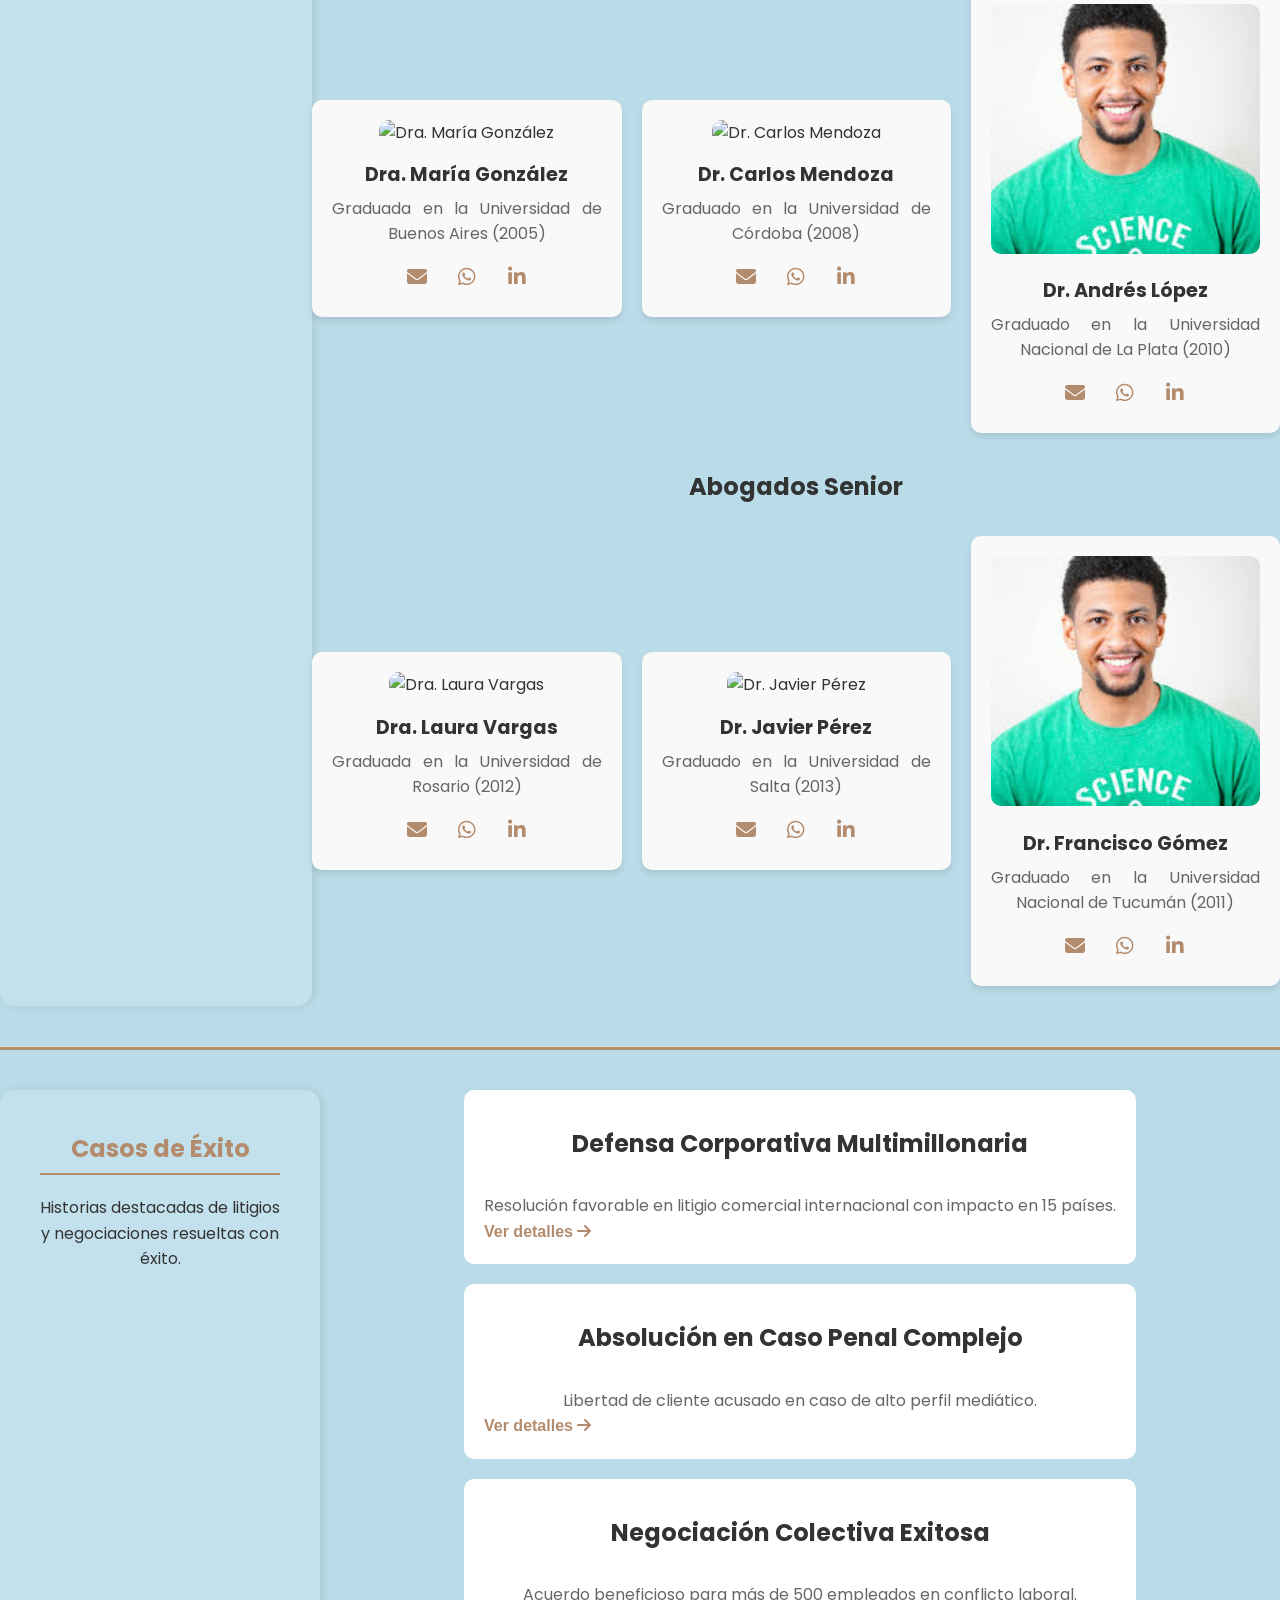
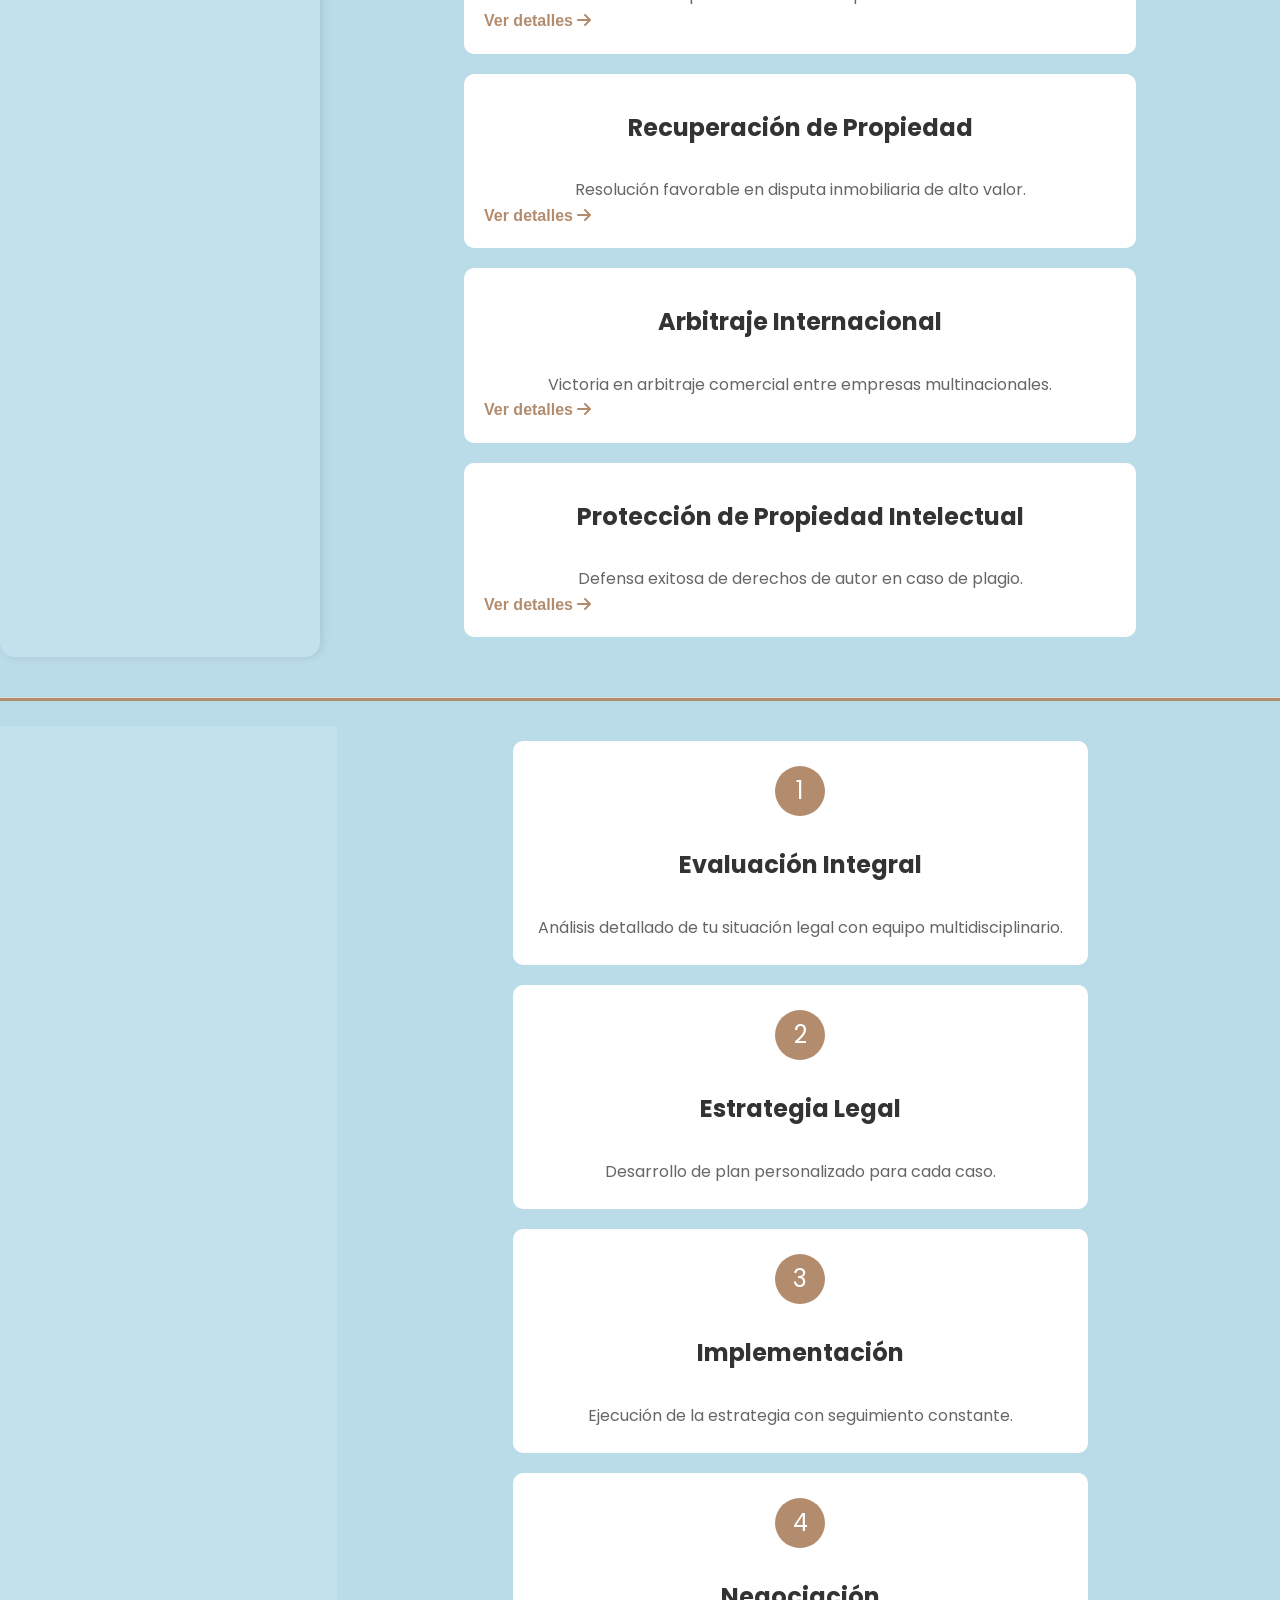
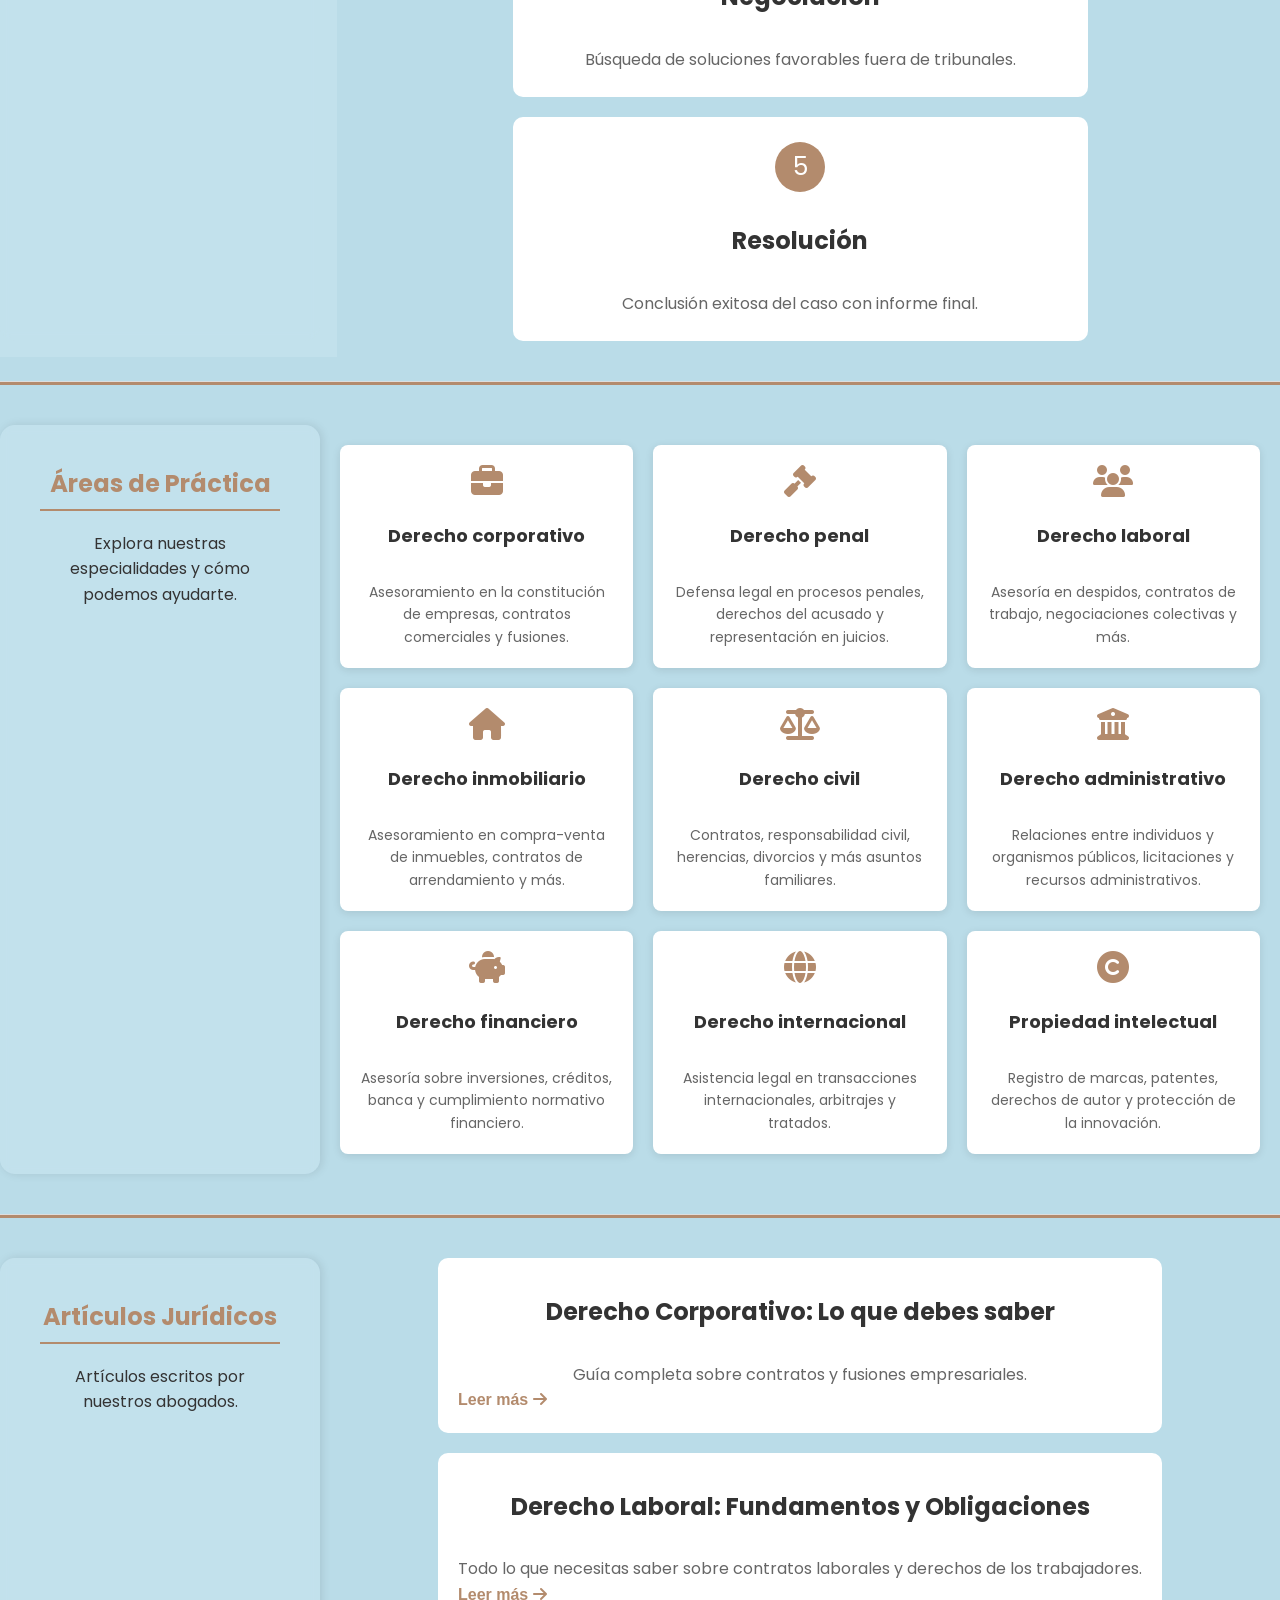
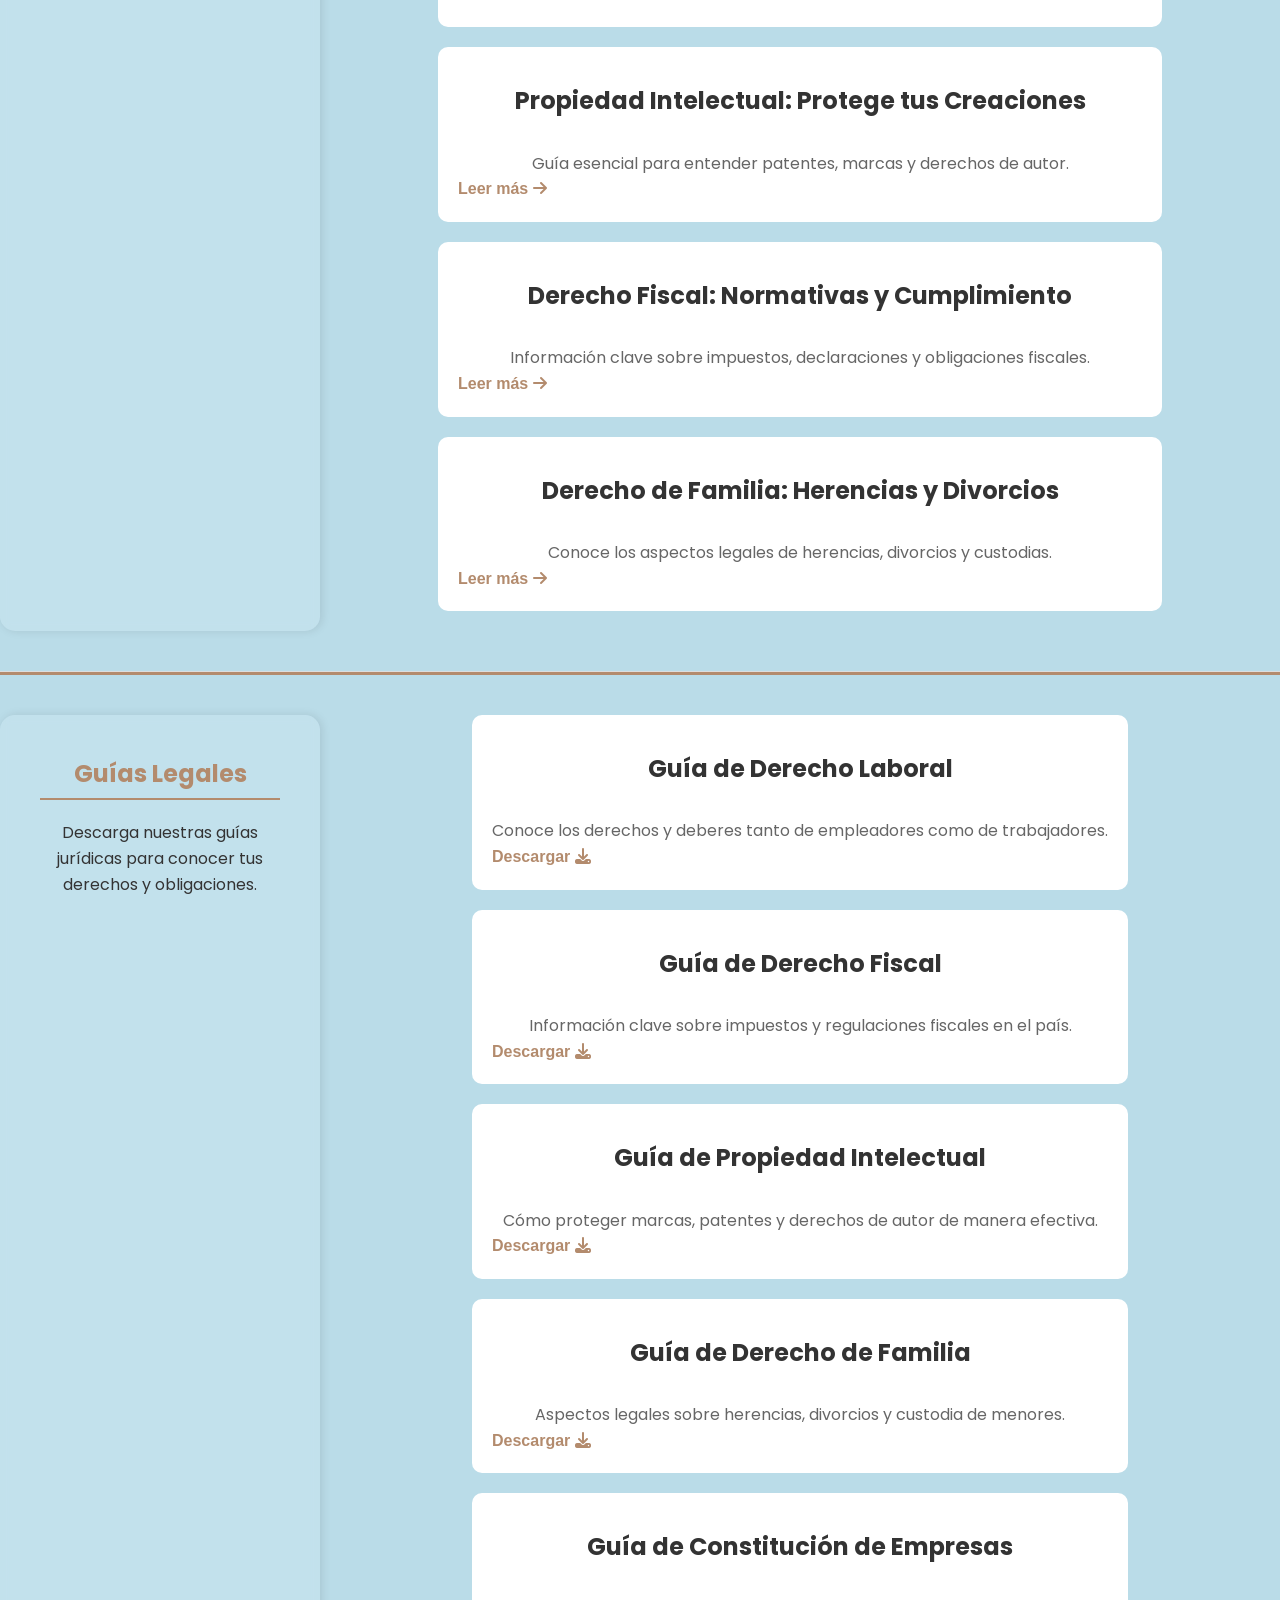
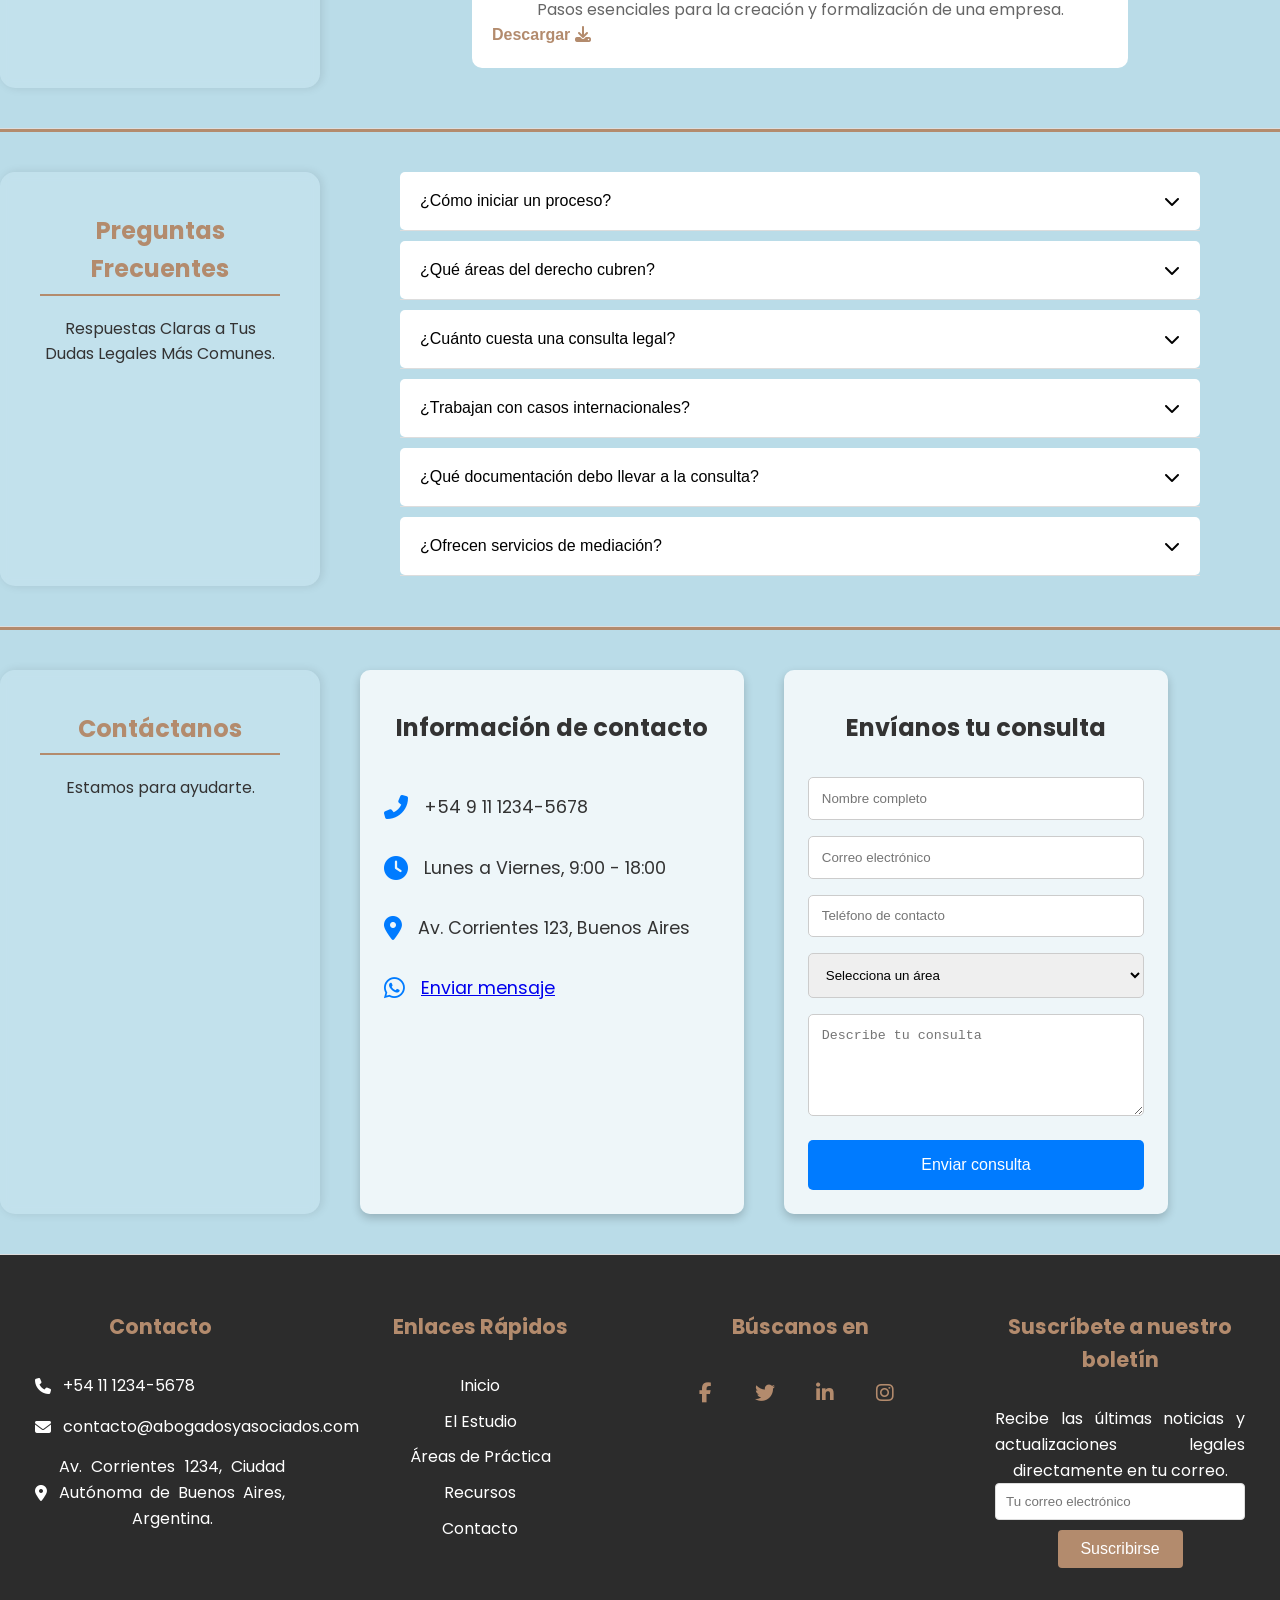
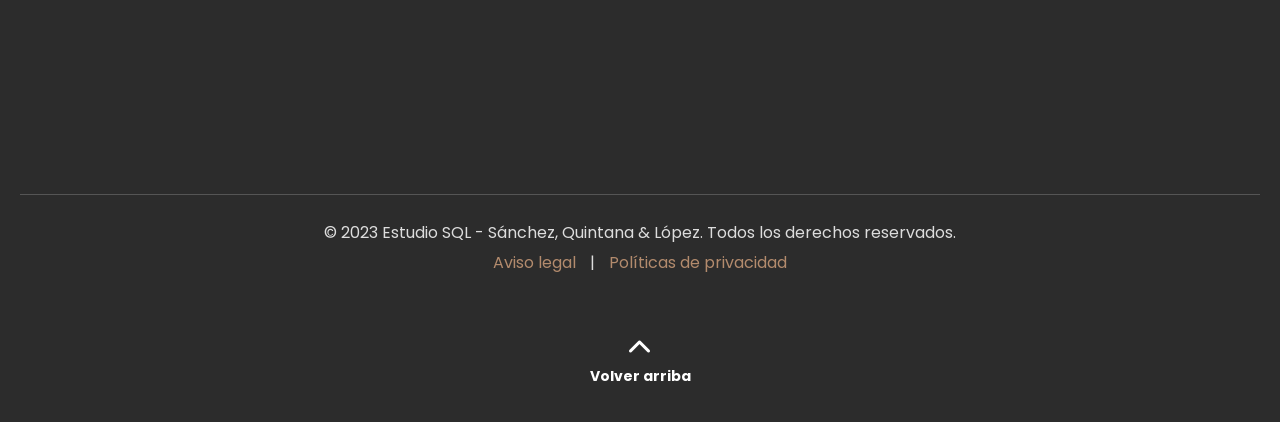
==== commit e72db9e1: "Add global CSS reset and layout styles; update persona images" ====
--- a/index.html
+++ b/index.html
@@ -1,89 +1,102 @@
 <!DOCTYPE html>
 <html lang="es">
-
 <head>
     <meta charset="UTF-8">
     <meta name="viewport" content="width=device-width, initial-scale=1.0">
     <title>Estudio SQL - Sánchez, Quintana & López</title>
     <link rel="stylesheet" href="css/styles.css">
     <link href="https://fonts.googleapis.com/css2?family=Poppins:wght@300;400;700&display=swap" rel="stylesheet">
-    <link rel="stylesheet" href="https://cdnjs.cloudflare.com/ajax/libs/font-awesome/6.4.2/css/all.min.css">
+  <link rel="stylesheet" href="https://cdnjs.cloudflare.com/ajax/libs/font-awesome/6.4.2/css/all.min.css">
+
 </head>
-
 <body>
-    <!-- Header -->
-    <header>
-        <!-- Contenedor del logo y título -->
-        <div class="header-left">
-            <div class="logo">
-                <img src="imgs/logo.png" alt="Logo Estudio SQL">
-            </div>
-            <div class="titulo">
-                <h1>Estudio SQL</h1>
-                <p>Sánchez, Quintana & López</p>
-            </div>
-        </div>
-        <!-- Menú de navegación -->
-        <nav>
-            <ul>
-                <li><a href="#inicio">Inicio</a></li>
-                <li class="dropdown">
-                    <a href="#el-estudio">El estudio <i class="fas fa-chevron-down"></i></a>
-                    <ul class="dropdown-content">
-                        <li><a href="#sobre-nosotros">Sobre nosotros</a></li>
-                        <li><a href="#casos-de-exito">Casos de éxito</a></li>
-                        <li><a href="#nuestro-proceso">Nuestro proceso</a></li>
-                    </ul>
-                </li>
-                <li><a href="#areas-de-practica">Áreas de práctica</a></li>
-                <li class="dropdown">
-                    <a href="#recursos">Recursos <i class="fas fa-chevron-down"></i></a>
-                    <ul class="dropdown-content">
-                        <li><a href="#articulos-juridicos">Artículos jurídicos</a></li>
-                        <li><a href="#guias-legales">Guías legales</a></li>
-                        <li><a href="#preguntas-frecuentes">Preguntas frecuentes</a></li>
-                    </ul>
-                </li>
-                <li><a href="#contacto">Contacto</a></li>
-            </ul>
-        </nav>
-    </header>
-    <!-- Secciones -->
-    <!-- Sección Hero -->
-    <section id="inicio" class="hero">
-        <!-- Video de fondo -->
-        <video autoplay muted loop playsinline aria-hidden="false">
-            <source src="videos/herolegal.mp4" type="video/mp4">
-            Tu navegador no soporta videos.
-        </video>
-        <!-- Contenido del Hero -->
-        <div class="hero-content" aria-hidden="false">
-            <div class="hero-text">
-                <h1>Justicia con Excelencia</h1>
-                <div class="title-divider"></div>
-                <p>Tu éxito legal es nuestro compromiso.</p>
-            </div>
-        </div>
-    </section>
-    <!-- Seccion SOBRE NOSOTROS -->
-    <section id="sobre-nosotros">
-        <div class="historia">
-            <h3>Nuestra Historia</h3>
-            <p>Estudio SQL - Sánchez, Quintana & López nació con la convicción de que la excelencia jurídica y la
-                cercanía con nuestros clientes son la clave para una práctica legal efectiva. Fundado en
-                <strong>1995</strong>, nuestro estudio surgió de la visión de tres abogados con una sólida trayectoria,
-                quienes decidieron unir sus conocimientos y experiencia para ofrecer asesoramiento jurídico de alto
-                nivel. Desde entonces, hemos trabajado incansablemente en la defensa de los derechos de nuestros
-                clientes, consolidándonos como un referente en el ámbito legal.
-            </p>
-        </div>
-        <div class="mision">
-            <h3>Nuestra Misión</h3>
-            <p>Nuestro compromiso es brindar soluciones legales innovadoras, eficientes y personalizadas, guiadas por la
-                ética y la transparencia. Nos proponemos ser aliados estratégicos de nuestros clientes, acompañándolos
-                en cada desafío legal con un enfoque proactivo y resolutivo.</p>
-        </div>
-        <!-- Seccion SOBRE NOSOTROS - SOCIOS FUNDADORES-->
+<!-- Header -->
+<header>
+    <!-- Contenedor del logo y título -->
+    <div class="header-left">
+        <div class="logo">
+            <img src="logo.png" alt="Logo Estudio SQL">
+        </div>
+        <div class="titulo">
+            <h1>Estudio SQL</h1>
+            <p>Sánchez, Quintana & López</p>
+        </div>
+    </div>
+    <!-- Menú de navegación -->
+    <nav>
+        <ul>
+            <li><a href="#inicio">Inicio</a></li>
+            <li class="dropdown">
+                <a href="#el-estudio">El estudio <i class="fas fa-chevron-down"></i></a>
+                <ul class="dropdown-content">
+                    <li><a href="#nosotros">Sobre nosotros</a></li>
+                    <li><a href="#casos-de-exito">Casos de éxito</a></li>
+                    <li><a href="#nuestro-proceso">Nuestro proceso</a></li>
+                </ul>
+            </li>
+            <li><a href="#areas-de-practica">Áreas de práctica</a></li>
+            <li class="dropdown">
+                <a href="#recursos">Recursos <i class="fas fa-chevron-down"></i></a>
+                <ul class="dropdown-content">
+                    <li><a href="#articulos">Artículos jurídicos</a></li>
+                    <li><a href="#guias-legales">Guías legales</a></li>
+                    <li><a href="#preguntas-frecuentes">Preguntas frecuentes</a></li>
+                </ul>
+            </li>
+            <li><a href="#contacto">Contacto</a></li>
+        </ul>
+    </nav>
+</header>
+  <!-- Secciones -->      
+<!-- Sección Hero -->
+<section class="hero" id="inicio">
+    <!-- Video de fondo -->
+    <video autoplay muted loop playsinline>
+        <source src="videos/fondo-hero.mp4" type="video/mp4">
+    </video>
+    
+    <div class="hero-content">
+        <div class="hero-text">
+            <h1>Justicia con Excelencia</h1>
+            <div class="title-divider"></div>
+            <p>Tu éxito legal es nuestro compromiso.</p>
+        </div>
+        
+        <div class="estadisticas">
+            <div class="stats-grid">
+                <div class="stat-card">
+                    <div class="stat-num">98%</div>
+                    <div class="stat-text">Casos exitosos</div>
+                </div>
+                <div class="stat-card">
+                    <div class="stat-num">30+</div>
+                    <div class="stat-text">Años de experiencia</div>
+                </div>
+                <div class="stat-card">
+                    <div class="stat-num">150</div>
+                    <div class="stat-text">Clientes satisfechos</div>
+                </div>
+            </div>
+        </div>
+    </div>
+</section>
+
+<section id="nosotros" class="seccion-nosotros section-parallax">
+    <div class="sidebar">
+        <h2>Sobre Nosotros</h2>
+        <p>Conoce nuestra historia, misión y equipo de abogados.</p>
+    </div>
+    <div class="nosotros-content">
+    <div class="historia">
+        <h3>Nuestra Historia</h3>
+        <p>Estudio SQL - Sánchez, Quintana & López nació con la convicción de que la excelencia jurídica y la cercanía con nuestros clientes son la clave para una práctica legal efectiva. Fundado en <strong>1995</strong>, nuestro estudio surgió de la visión de tres abogados con una sólida trayectoria, quienes decidieron unir sus conocimientos y experiencia para ofrecer asesoramiento jurídico de alto nivel. Desde entonces, hemos trabajado incansablemente en la defensa de los derechos de nuestros clientes, consolidándonos como un referente en el ámbito legal.</p>
+    </div>
+
+    <div class="mision">
+        <h3>Nuestra Misión</h3>
+        <p>Nuestro compromiso es brindar soluciones legales innovadoras, eficientes y personalizadas, guiadas por la ética y la transparencia. Nos proponemos ser aliados estratégicos de nuestros clientes, acompañándolos en cada desafío legal con un enfoque proactivo y resolutivo.</p>
+    </div>
+
         <h3>Socios Fundadores</h3>
         <div class="team-container">
             <div class="team-card">
@@ -91,50 +104,43 @@
                 <h4>Dra. María González</h4>
                 <p>Graduada en la Universidad de Buenos Aires (2005)</p>
                 <div class="social-links">
-                    <a href="mailto:maria.gonzalez@estudiojuridico.com" class="email-icon"><i
-                            class="fas fa-envelope"></i></a>
-                    <a href="https://wa.me/541112345678" class="whatsapp-icon" target="_blank"><i
-                            class="fab fa-whatsapp"></i></a>
-                    <a href="#" class="linkedin-icon" target="_blank"><i class="fab fa-linkedin-in"></i></a>
+                    <a href="mailto:maria.gonzalez@estudiojuridico.com"><i class="fas fa-envelope"></i></a>
+                    <a href="https://wa.me/541112345678"><i class="fab fa-whatsapp"></i></a>
+                    <a href="#"><i class="fab fa-linkedin-in"></i></a>
                 </div>
             </div>
             <div class="team-card">
-                <img src="imgs/personas/persona6.jpg" alt="Dr. Carlos Mendoza">
+                <img src="imgs/personas/persona1.jpg" alt="Dr. Carlos Mendoza">
                 <h4>Dr. Carlos Mendoza</h4>
                 <p>Graduado en la Universidad de Córdoba (2008)</p>
                 <div class="social-links">
-                    <a href="mailto:carlos.mendoza@estudiojuridico.com" class="email-icon"><i
-                            class="fas fa-envelope"></i></a>
-                    <a href="https://wa.me/541123456789" class="whatsapp-icon" target="_blank"><i
-                            class="fab fa-whatsapp"></i></a>
-                    <a href="#" class="linkedin-icon" target="_blank"><i class="fab fa-linkedin-in"></i></a>
+                    <a href="mailto:carlos.mendoza@estudiojuridico.com"><i class="fas fa-envelope"></i></a>
+                    <a href="https://wa.me/541123456789"><i class="fab fa-whatsapp"></i></a>
+                    <a href="#"><i class="fab fa-linkedin-in"></i></a>
                 </div>
             </div>
             <div class="team-card">
-                <img src="imgs/personas/persona8.jpg" alt="Dr. Andrés López">
+                <img src="imgs/personas/persona3.jpg" alt="Dr. Andrés López">
                 <h4>Dr. Andrés López</h4>
                 <p>Graduado en la Universidad Nacional de La Plata (2010)</p>
                 <div class="social-links">
-                    <a href="mailto:andres.lopez@estudiojuridico.com" class="email-icon"><i
-                            class="fas fa-envelope"></i></a>
-                    <a href="https://wa.me/541134567890" class="whatsapp-icon" target="_blank"><i
-                            class="fab fa-whatsapp"></i></a>
-                    <a href="#" class="linkedin-icon" target="_blank"><i class="fab fa-linkedin-in"></i></a>
-                </div>
-            </div>
-        </div>
-        <!-- Seccion SOBRE NOSOTROS - ABOGADOS SENIOR -->
+                    <a href="mailto:andres.lopez@estudiojuridico.com"><i class="fas fa-envelope"></i></a>
+                    <a href="https://wa.me/541134567890"><i class="fab fa-whatsapp"></i></a>
+                    <a href="#"><i class="fab fa-linkedin-in"></i></a>
+                </div>
+            </div>
+        </div>
+
         <h3>Abogados Senior</h3>
         <div class="team-container">
             <div class="team-card">
-                <img src="imgs/personas/persona4.jpg" alt="Dra. Laura Vargas">
+                <img src="imgs/personas/persona2.jpg" alt="Dra. Laura Vargas">
                 <h4>Dra. Laura Vargas</h4>
                 <p>Graduada en la Universidad de Rosario (2012)</p>
                 <div class="social-links">
                     <a href="mailto:senior2@email.com"><i class="fas fa-envelope"></i></a>
                     <a href="https://wa.me/123456789"><i class="fab fa-whatsapp"></i></a>
                     <a href="https://linkedin.com/in/senior2"><i class="fab fa-linkedin-in"></i></a>
-                    <a href="https://instagram.com/senior2"><i class="fab fa-instagram"></i></a>
                 </div>
             </div>
             <div class="team-card">
@@ -145,7 +151,6 @@
                     <a href="mailto:senior2@email.com"><i class="fas fa-envelope"></i></a>
                     <a href="https://wa.me/123456789"><i class="fab fa-whatsapp"></i></a>
                     <a href="https://linkedin.com/in/senior2"><i class="fab fa-linkedin-in"></i></a>
-                    <a href="https://instagram.com/senior2"><i class="fab fa-instagram"></i></a>
                 </div>
             </div>
             <div class="team-card">
@@ -156,194 +161,360 @@
                     <a href="mailto:senior3@email.com"><i class="fas fa-envelope"></i></a>
                     <a href="https://wa.me/123456789"><i class="fab fa-whatsapp"></i></a>
                     <a href="https://linkedin.com/in/senior3"><i class="fab fa-linkedin-in"></i></a>
-                    <a href="https://instagram.com/senior3"><i class="fab fa-instagram"></i></a>
-                </div>
-            </div>
-        </div>
-    </section>
-    <!-- Seccion CASOS DE EXITO -->
-    <section id="casos-de-exito">
+                </div>
+            </div>
+        </div>
+    </div>
+</section>
+
+<section id="casos-de-exito" class="seccion-recursos section-parallax">
+    <div class="sidebar">
         <h2>Casos de Éxito</h2>
-        <p>Algunos de los casos en los que hemos tenido éxito.</p>
-    </section>
-    <!-- Seccion NUESTRO PROCESO -->
-    <section id="nuestro-proceso">
+        <p>Historias destacadas de litigios y negociaciones resueltas con éxito.</p>
+    </div>
+    <div class="recursos-content">
+        <div class="tab-content active" id="casos">
+            <div class="recurso-card">
+                <h3>Defensa Corporativa Multimillonaria</h3>
+                <p>Resolución favorable en litigio comercial internacional con impacto en 15 países.</p>
+                <a href="#" class="recurso-link">Ver detalles <i class="fas fa-arrow-right"></i></a>
+            </div>
+            <div class="recurso-card">
+                <h3>Absolución en Caso Penal Complejo</h3>
+                <p>Libertad de cliente acusado en caso de alto perfil mediático.</p>
+                <a href="#" class="recurso-link">Ver detalles <i class="fas fa-arrow-right"></i></a>
+            </div>
+            <div class="recurso-card">
+                <h3>Negociación Colectiva Exitosa</h3>
+                <p>Acuerdo beneficioso para más de 500 empleados en conflicto laboral.</p>
+                <a href="#" class="recurso-link">Ver detalles <i class="fas fa-arrow-right"></i></a>
+            </div>
+            <div class="recurso-card">
+                <h3>Recuperación de Propiedad</h3>
+                <p>Resolución favorable en disputa inmobiliaria de alto valor.</p>
+                <a href="#" class="recurso-link">Ver detalles <i class="fas fa-arrow-right"></i></a>
+            </div>
+            <div class="recurso-card">
+                <h3>Arbitraje Internacional</h3>
+                <p>Victoria en arbitraje comercial entre empresas multinacionales.</p>
+                <a href="#" class="recurso-link">Ver detalles <i class="fas fa-arrow-right"></i></a>
+            </div>
+            <div class="recurso-card">
+                <h3>Protección de Propiedad Intelectual</h3>
+                <p>Defensa exitosa de derechos de autor en caso de plagio.</p>
+                <a href="#" class="recurso-link">Ver detalles <i class="fas fa-arrow-right"></i></a>
+            </div>
+        </div>
+    </div>
+</section>
+
+
+<section id="nuestro-proceso" class="seccion-proceso section-parallax">
+    <div class="sidebar">
         <h2>Nuestro Proceso</h2>
-        <p>Descubre cómo trabajamos para lograr los mejores resultados.</p>
-    </section>
-    <!-- Seccion AREAS DE PRACTICA -->
-    <section id="areas-de-practica" class="areas-de-practica">
-        <!-- Barra lateral -->
-        <div class="areas-sidebar">
-            <h2>Áreas de Práctica</h2>
-            <p>Explora nuestras especialidades y cómo podemos ayudarte.</p>
-        </div>
-        <!-- Grid de tarjetas -->
-        <div class="areas-grid">
-            <div class="area-card">
-                <div class="area-icon"><i class="fas fa-briefcase fa-2x"></i></div>
-                <h3>Derecho corporativo</h3>
-                <p>Asesoramiento en la constitución de empresas, contratos comerciales y fusiones.</p>
-            </div>
-            <div class="area-card">
-                <div class="area-icon"><i class="fas fa-gavel fa-2x"></i></div>
-                <h3>Derecho penal</h3>
-                <p>Defensa legal en procesos penales, derechos del acusado y representación en juicios.</p>
-            </div>
-            <div class="area-card">
-                <div class="area-icon"><i class="fas fa-users fa-2x"></i></div>
-                <h3>Derecho laboral</h3>
-                <p>Asesoría en despidos, contratos de trabajo, negociaciones colectivas y más.</p>
-            </div>
-            <div class="area-card">
-                <div class="area-icon"><i class="fas fa-home fa-2x"></i></div>
-                <h3>Derecho inmobiliario</h3>
-                <p>Asesoramiento en compra-venta de inmuebles, contratos de arrendamiento y más.</p>
-            </div>
-            <div class="area-card">
-                <div class="area-icon"><i class="fas fa-balance-scale fa-2x"></i></div>
-                <h3>Derecho civil</h3>
-                <p>Contratos, responsabilidad civil, herencias, divorcios y más asuntos familiares.</p>
-            </div>
-            <div class="area-card">
-                <div class="area-icon"><i class="fas fa-university fa-2x"></i></div>
-                <h3>Derecho administrativo</h3>
-                <p>Relaciones entre individuos y organismos públicos, licitaciones y recursos administrativos.</p>
-            </div>
-            <div class="area-card">
-                <div class="area-icon"><i class="fas fa-piggy-bank fa-2x"></i></div>
-                <h3>Derecho financiero</h3>
-                <p>Asesoría sobre inversiones, créditos, banca y cumplimiento normativo financiero.</p>
-            </div>
-            <div class="area-card">
-                <div class="area-icon"><i class="fas fa-globe fa-2x"></i></div>
-                <h3>Derecho internacional</h3>
-                <p>Asistencia legal en transacciones internacionales, arbitrajes y tratados.</p>
-            </div>
-            <div class="area-card">
-                <div class="area-icon"><i class="fas fa-copyright fa-2x"></i></div>
-                <h3>Propiedad intelectual</h3>
-                <p>Registro de marcas, patentes, derechos de autor y protección de la innovación.</p>
-            </div>
-            <div class="area-card">
-                <div class="area-icon"><i class="fas fa-handshake fa-2x"></i></div>
-                <h3>Derecho mercantil</h3>
-                <p>Asesoría en comercio, contratos mercantiles, franquicias y competencia desleal.</p>
-            </div>
-        </div>
-    </section>
-    <!-- Seccion RECURSOS -->
-    <section id="recursos">
-        <h2>Recursos</h2>
-        <p>Recursos útiles para nuestros clientes.</p>
-    </section>
-    <!-- Seccion ARTICULOS JURIDICOS -->
-    <section id="articulos-juridicos">
+        <p>Compromiso y Estrategia en Cada Etapa del Proceso Judicial.</p>
+    </div>
+    <div class="proceso-steps">
+        <div class="step-card">
+            <div class="step-num">1</div>
+            <h3>Evaluación Integral</h3>
+            <p>Análisis detallado de tu situación legal con equipo multidisciplinario.</p>
+        </div>
+        <div class="step-card">
+            <div class="step-num">2</div>
+            <h3>Estrategia Legal</h3>
+            <p>Desarrollo de plan personalizado para cada caso.</p>
+        </div>
+        <div class="step-card">
+            <div class="step-num">3</div>
+            <h3>Implementación</h3>
+            <p>Ejecución de la estrategia con seguimiento constante.</p>
+        </div>
+        <div class="step-card">
+            <div class="step-num">4</div>
+            <h3>Negociación</h3>
+            <p>Búsqueda de soluciones favorables fuera de tribunales.</p>
+        </div>
+        <div class="step-card">
+            <div class="step-num">5</div>
+            <h3>Resolución</h3>
+            <p>Conclusión exitosa del caso con informe final.</p>
+        </div>
+    </div>
+</section>
+
+    <section id="areas-de-practica" class="areas-de-practica section-parallax">
+    <!-- Barra lateral -->
+    <div class="sidebar">
+        <h2>Áreas de Práctica</h2>
+        <p>Explora nuestras especialidades y cómo podemos ayudarte.</p>
+    </div>
+    <!-- Grid de tarjetas -->
+    <div class="areas-grid">
+        <div class="area-card">
+            <div class="area-icon"><i class="fas fa-briefcase fa-2x"></i></div>
+            <h3>Derecho corporativo</h3>
+            <p>Asesoramiento en la constitución de empresas, contratos comerciales y fusiones.</p>
+        </div>
+        <div class="area-card">
+            <div class="area-icon"><i class="fas fa-gavel fa-2x"></i></div>
+            <h3>Derecho penal</h3>
+            <p>Defensa legal en procesos penales, derechos del acusado y representación en juicios.</p>
+        </div>
+        <div class="area-card">
+            <div class="area-icon"><i class="fas fa-users fa-2x"></i></div>
+            <h3>Derecho laboral</h3>
+            <p>Asesoría en despidos, contratos de trabajo, negociaciones colectivas y más.</p>
+        </div>
+        <div class="area-card">
+            <div class="area-icon"><i class="fas fa-home fa-2x"></i></div>
+            <h3>Derecho inmobiliario</h3>
+            <p>Asesoramiento en compra-venta de inmuebles, contratos de arrendamiento y más.</p>
+        </div>
+        <div class="area-card">
+            <div class="area-icon"><i class="fas fa-balance-scale fa-2x"></i></div>
+            <h3>Derecho civil</h3>
+            <p>Contratos, responsabilidad civil, herencias, divorcios y más asuntos familiares.</p>
+        </div>
+        <div class="area-card">
+            <div class="area-icon"><i class="fas fa-university fa-2x"></i></div>
+            <h3>Derecho administrativo</h3>
+            <p>Relaciones entre individuos y organismos públicos, licitaciones y recursos administrativos.</p>
+        </div>
+        <div class="area-card">
+            <div class="area-icon"><i class="fas fa-piggy-bank fa-2x"></i></div>
+            <h3>Derecho financiero</h3>
+            <p>Asesoría sobre inversiones, créditos, banca y cumplimiento normativo financiero.</p>
+        </div>
+        <div class="area-card">
+            <div class="area-icon"><i class="fas fa-globe fa-2x"></i></div>
+            <h3>Derecho internacional</h3>
+            <p>Asistencia legal en transacciones internacionales, arbitrajes y tratados.</p>
+        </div>
+        <div class="area-card">
+            <div class="area-icon"><i class="fas fa-copyright fa-2x"></i></div>
+            <h3>Propiedad intelectual</h3>
+            <p>Registro de marcas, patentes, derechos de autor y protección de la innovación.</p>
+        </div>
+    </div>
+</section>
+
+<section id="articulos" class="seccion-recursos section-parallax">
+    <div class="sidebar">
         <h2>Artículos Jurídicos</h2>
         <p>Artículos escritos por nuestros abogados.</p>
-    </section>
-    <!-- Seccion GUIAS LEGALES-->
-    <section id="guias-legales">
+    </div>
+    <div class="recursos-content">
+        <div class="tab-content active" id="articulos">
+            <div class="recurso-card">
+                <h3>Derecho Corporativo: Lo que debes saber</h3>
+                <p>Guía completa sobre contratos y fusiones empresariales.</p>
+                <a href="#" class="recurso-link">Leer más <i class="fas fa-arrow-right"></i></a>
+            </div>
+<div class="recurso-card">
+    <h3>Derecho Laboral: Fundamentos y Obligaciones</h3>
+    <p>Todo lo que necesitas saber sobre contratos laborales y derechos de los trabajadores.</p>
+    <a href="#" class="recurso-link">Leer más <i class="fas fa-arrow-right"></i></a>
+</div>
+
+<div class="recurso-card">
+    <h3>Propiedad Intelectual: Protege tus Creaciones</h3>
+    <p>Guía esencial para entender patentes, marcas y derechos de autor.</p>
+    <a href="#" class="recurso-link">Leer más <i class="fas fa-arrow-right"></i></a>
+</div>
+
+<div class="recurso-card">
+    <h3>Derecho Fiscal: Normativas y Cumplimiento</h3>
+    <p>Información clave sobre impuestos, declaraciones y obligaciones fiscales.</p>
+    <a href="#" class="recurso-link">Leer más <i class="fas fa-arrow-right"></i></a>
+</div>
+
+<div class="recurso-card">
+    <h3>Derecho de Familia: Herencias y Divorcios</h3>
+    <p>Conoce los aspectos legales de herencias, divorcios y custodias.</p>
+    <a href="#" class="recurso-link">Leer más <i class="fas fa-arrow-right"></i></a>
+</div>
+        </div>
+        <div class="tab-content" id="guias">
+            <div class="recurso-card">
+                <h3>Guía de Derecho Laboral</h3>
+                <p>Todo lo que necesitas saber sobre despidos y contratos.</p>
+                <a href="#" class="recurso-link">Descargar <i class="fas fa-download"></i></a>
+            </div>
+        </div>
+        <div class="tab-content" id="videos">
+            <div class="recurso-card">
+                <h3>Video: Cómo proteger tu propiedad intelectual</h3>
+                <p>Consejos prácticos de nuestros expertos.</p>
+                <a href="#" class="recurso-link">Ver video <i class="fas fa-play"></i></a>
+            </div>
+        </div>
+    </div>
+</section>
+
+<section id="guias-legales" class="seccion-recursos section-parallax">
+    <div class="sidebar">
         <h2>Guías Legales</h2>
-        <p>Guías prácticas sobre temas legales.</p>
-    </section>
-    <!-- Seccion PREGUNTAS FRECUENTES -->
-    <section id="preguntas-frecuentes">
+        <p>Descarga nuestras guías jurídicas para conocer tus derechos y obligaciones.</p>
+    </div>
+    <div class="recursos-content">
+        <div class="tab-content active" id="guias">
+            <div class="recurso-card">
+                <h3>Guía de Derecho Laboral</h3>
+                <p>Conoce los derechos y deberes tanto de empleadores como de trabajadores.</p>
+                <a href="#" class="recurso-link">Descargar <i class="fas fa-download"></i></a>
+            </div>
+            <div class="recurso-card">
+                <h3>Guía de Derecho Fiscal</h3>
+                <p>Información clave sobre impuestos y regulaciones fiscales en el país.</p>
+                <a href="#" class="recurso-link">Descargar <i class="fas fa-download"></i></a>
+            </div>
+            <div class="recurso-card">
+                <h3>Guía de Propiedad Intelectual</h3>
+                <p>Cómo proteger marcas, patentes y derechos de autor de manera efectiva.</p>
+                <a href="#" class="recurso-link">Descargar <i class="fas fa-download"></i></a>
+            </div>
+            <div class="recurso-card">
+                <h3>Guía de Derecho de Familia</h3>
+                <p>Aspectos legales sobre herencias, divorcios y custodia de menores.</p>
+                <a href="#" class="recurso-link">Descargar <i class="fas fa-download"></i></a>
+            </div>
+            <div class="recurso-card">
+                <h3>Guía de Constitución de Empresas</h3>
+                <p>Pasos esenciales para la creación y formalización de una empresa.</p>
+                <a href="#" class="recurso-link">Descargar <i class="fas fa-download"></i></a>
+            </div>
+        </div>
+    </div>
+</section>
+
+
+
+<section id="preguntas-frecuentes" class="seccion-faq section-parallax">
+    <div class="sidebar">
         <h2>Preguntas Frecuentes</h2>
-        <p>Respuestas a las preguntas más comunes.</p>
-    </section>
-    <!---------------------------------------------------------------------------------------------------------------------->
-    <!--========================================= SECCION CONTACTO =======================================================-->
-    <!---------------------------------------------------------------------------------------------------------------------->
-    <section id="contacto" class="contact-section">
-        <!-- Video de fondo -->
-        <video autoplay muted loop playsinline class="background-video">
-            <source src="videos/herolegal4.mp4" type="video/mp4">
-            Tu navegador no soporta videos.
-        </video>
-        <div class="contact-container">
-            <!-- Barra lateral -->
-            <div class="contact-sidebar">
-                <h2>Contáctanos</h2>
-                <p>Estamos para ayudarte.</p>
-            </div>
-            <!-- Tarjetas: Información de contacto y formulario -->
-            <div class="contact-cards">
-                <!-- Información de contacto -->
-                <div class="contact-card">
-                    <h3>Información de contacto</h3>
-                    <div class="contact-item">
-                        <i class="fas fa-phone-alt"></i>
-                        <span>+54 9 11 1234-5678</span>
-                    </div>
-                    <div class="contact-item">
-                        <i class="fas fa-clock"></i>
-                        <span>Lunes a Viernes de 9:00hs a 18:00hs</span>
-                    </div>
-                    <div class="contact-item">
-                        <i class="fas fa-map-marker-alt"></i>
-                        <span>Av. Siempre Viva 742, Buenos Aires, Argentina</span>
-                    </div>
-                    <div class="google-map">
-                        <iframe
-                            src="https://www.google.com/maps/embed?pb=!1m18!1m12!1m3!1d3284.0054390241967!2d-58.3867115249571!3d-34.6040239729541!2m3!1f0!2f0!3f0!3m2!1i1024!2i768!4f13.1!3m3!1m2!1s0x95bccac59a5bd441%3A0x1408e2f06974627!2sAv.%20Corrientes%201234%2C%20C1043AAZ%20Cdad.%20Aut%C3%B3noma%20de%20Buenos%20Aires!5e0!3m2!1ses!2sar!4v1739907147206!5m2!1ses!2sar"
-                            width="100%" height="200" style="border:0;" allowfullscreen="" loading="lazy">
-                        </iframe>
-                    </div>
-                </div>
-                <!-- Formulario -->
-                <div class="contact-card">
-                    <h3>Envíanos tu consulta</h3>
-                    <form class="contact-form">
-                        <div class="form-group">
-                            <input type="text" placeholder="Nombre completo" required />
-                        </div>
-                        <div class="form-group">
-                            <input type="email" placeholder="Correo electrónico" required />
-                        </div>
-                        <div class="form-group">
-                            <input type="tel" placeholder="Teléfono de contacto" />
-                        </div>
-                        <div class="form-group">
-                            <select required>
-                                <option value="">Selecciona un área</option>
-                                <option>Derecho corporativo</option>
-                                <option>Derecho penal</option>
-                                <option>Derecho familiar</option>
-                                <option>Otro</option>
-                            </select>
-                        </div>
-                        <div class="form-group">
-                            <textarea rows="5" placeholder="Describe tu consulta" required></textarea>
-                        </div>
-                        <button type="submit">Enviar consulta</button>
-                    </form>
-                </div>
-            </div>
-        </div>
-    </section>
-
-    <!-- CTA Flotante -->
-    <a href="tu-enlace-a-consulta" class="cta-button">
-        <i class="fab fa-whatsapp"></i> Consulta gratuita
-    </a>
+        <p>Respuestas Claras a Tus Dudas Legales Más Comunes.</p>
+    </div>
+    <div class="faq-accordion">
+        <div class="faq-item">
+    <button class="faq-question">¿Cómo iniciar un proceso?<i class="fas fa-chevron-down"></i></button>
+    <div class="faq-answer">
+        <p>Agende una consulta inicial sin costo para evaluar su caso y recibir asesoramiento personalizado.</p>
+    </div>
+</div>
+
+<div class="faq-item">
+    <button class="faq-question">¿Qué áreas del derecho cubren?<i class="fas fa-chevron-down"></i></button>
+    <div class="faq-answer">
+        <p>Nuestro estudio cubre derecho corporativo, laboral, familiar, penal y propiedad intelectual, entre otros.</p>
+    </div>
+</div>
+
+<div class="faq-item">
+    <button class="faq-question">¿Cuánto cuesta una consulta legal?<i class="fas fa-chevron-down"></i></button>
+    <div class="faq-answer">
+        <p>La primera consulta es gratuita. Los honorarios posteriores dependen de la complejidad del caso.</p>
+    </div>
+</div>
+
+<div class="faq-item">
+    <button class="faq-question">¿Trabajan con casos internacionales?<i class="fas fa-chevron-down"></i></button>
+    <div class="faq-answer">
+        <p>Sí, contamos con experiencia en casos internacionales y colaboramos con estudios en el extranjero.</p>
+    </div>
+</div>
+
+<div class="faq-item">
+    <button class="faq-question">¿Qué documentación debo llevar a la consulta?<i class="fas fa-chevron-down"></i></button>
+    <div class="faq-answer">
+        <p>Recomendamos llevar cualquier documento relevante, como contratos, notificaciones o pruebas relacionadas con su caso.</p>
+    </div>
+</div>
+
+<div class="faq-item">
+    <button class="faq-question">¿Ofrecen servicios de mediación?<i class="fas fa-chevron-down"></i></button>
+    <div class="faq-answer">
+        <p>Sí, promovemos la resolución de conflictos mediante mediación para evitar procesos judiciales largos y costosos.</p>
+    </div>
+</div>
+    </div>
+</section>
+
+   <section id="contacto" class="contact-section section-parallax">
+        <div class="sidebar">
+            <h2>Contáctanos</h2>
+            <p>Estamos para ayudarte.</p>
+        </div>
+
+        <!-- Información de contacto -->
+        <div class="contact-info">
+            <h3>Información de contacto</h3>
+            <div class="contact-item">
+                <i class="fas fa-phone-alt"></i>
+                <span>+54 9 11 1234-5678</span>
+            </div>
+            <div class="contact-item">
+                <i class="fas fa-clock"></i>
+                <span>Lunes a Viernes, 9:00 - 18:00</span>
+            </div>
+            <div class="contact-item">
+                <i class="fas fa-map-marker-alt"></i>
+                <span>Av. Corrientes 123, Buenos Aires</span>
+            </div>
+            <div class="contact-item">
+                <i class="fab fa-whatsapp"></i>
+                <a href="https://wa.me/5491112345678">Enviar mensaje</a>
+            </div>
+        </div>
+
+        <!-- Formulario -->
+        <div class="contact-form-container">
+            <h3>Envíanos tu consulta</h3>
+            <form class="contact-form">
+                <div class="form-group">
+                    <input type="text" placeholder="Nombre completo" required />
+                </div>
+                <div class="form-group">
+                    <input type="email" placeholder="Correo electrónico" required />
+                </div>
+                <div class="form-group">
+                    <input type="tel" placeholder="Teléfono de contacto" />
+                </div>
+                <div class="form-group">
+                    <select required>
+                        <option value="">Selecciona un área</option>
+                        <option>Derecho corporativo</option>
+                        <option>Derecho penal</option>
+                        <option>Derecho familiar</option>
+                        <option>Otro</option>
+                    </select>
+                </div>
+                <div class="form-group">
+                    <textarea rows="5" placeholder="Describe tu consulta" required></textarea>
+                </div>
+                <button type="submit">Enviar consulta</button>
+            </form>
+        </div>
+</section>
+
+   <!-- CTA Flotante -->
+<a href="https://wa.me/5491112345678" class="cta-button">
+    <i class="fab fa-whatsapp"></i> Consulta gratuita
+</a>
+
     <!-- Footer -->
     <footer>
-        <div class="footer-trigger"></div>
+<div class="footer-trigger"></div>
         <div class="footer-columns">
             <div class="footer-column contacto">
                 <h3>Contacto</h3>
                 <p><i class="fas fa-phone"></i>+54 11 1234-5678</p>
                 <p><i class="fas fa-envelope"></i>contacto@abogadosyasociados.com</p>
-                <p><i class="fas fa-map-marker-alt"></i>Av. Corrientes 1234, Ciudad Autónoma de Buenos Aires, Argentina.
-                </p>
-                <!-- *********************** MAPA DE GOOGLE *********************** -->
-                <div class="google-map">
-                    <iframe
+                <p><i class="fas fa-map-marker-alt"></i>Av. Corrientes 1234, Ciudad Autónoma de Buenos Aires, Argentina.</p>
+<!-- *********************** MAPA DE GOOGLE *********************** -->
+                <div class="google-map"><iframe
                         src="https://www.google.com/maps/embed?pb=!1m18!1m12!1m3!1d3284.0054390241967!2d-58.3867115249571!3d-34.6040239729541!2m3!1f0!2f0!3f0!3m2!1i1024!2i768!4f13.1!3m3!1m2!1s0x95bccac59a5bd441%3A0x1408e2f06974627!2sAv.%20Corrientes%201234%2C%20C1043AAZ%20Cdad.%20Aut%C3%B3noma%20de%20Buenos%20Aires!5e0!3m2!1ses!2sar!4v1739907147206!5m2!1ses!2sar"
-                        width="100%" height="200" style="border:0;" allowfullscreen="" loading="lazy">
-                    </iframe>
-                </div>
+                        width="100%" height="200" style="border:0;" allowfullscreen="" loading="lazy"></iframe></div>
             </div>
             <div class="footer-column">
                 <h3>Enlaces Rápidos</h3>
@@ -364,30 +535,28 @@
                     <li><a href="#"><i class="fab fa-instagram"></i></a></li>
                 </ul>
             </div>
-            <div class="footer-column">
-                <h3>Suscríbete a nuestro boletín</h3>
-                <p class="newsletter-description">Recibe las últimas noticias y actualizaciones legales directamente en
-                    tu correo.</p>
-                <form action="newsletter_subscription.php" method="POST" class="newsletter-form">
-                    <input type="email" name="email" placeholder="Tu correo electrónico" required>
-                    <button type="submit" class="btn-subscribe">Suscribirse</button>
-                </form>
-            </div>
-            <div class="copyright">
-                <p>&copy; 2023 Estudio SQL - Sánchez, Quintana & López. Todos los derechos reservados.</p>
-                <p>
-                    <a href="#aviso-legal">Aviso legal</a> |
-                    <a href="#politicas-de-privacidad">Políticas de privacidad</a>
-                </p>
-            </div>
-            <!-- Scrollear al principio -->
-            <div class="back-to-top">
-                <a href="#" class="back-to-top-link">
-                    <i class="fas fa-chevron-up"></i>
-                    <span>Volver arriba</span>
-                </a>
-            </div>
+<div class="footer-column">
+    <h3>Suscríbete a nuestro boletín</h3>
+    <p class="newsletter-description">Recibe las últimas noticias y actualizaciones legales directamente en tu correo.</p>
+    <form action="newsletter_subscription.php" method="POST" class="newsletter-form">
+        <input type="email" name="email" placeholder="Tu correo electrónico" required>                                                
+        <button type="submit" class="btn-subscribe">Suscribirse</button>
+    </form>
+</div>
+        <div class="copyright">
+            <p>&copy; 2023 Estudio SQL - Sánchez, Quintana & López. Todos los derechos reservados.</p>
+            <p>
+                <a href="#aviso-legal">Aviso legal</a> | 
+                <a href="#politicas-de-privacidad">Políticas de privacidad</a>
+            </p>
+        </div>
+<!-- Scrollear al principio -->
+<div class="back-to-top">
+    <a href="#" class="back-to-top-link">
+        <i class="fas fa-chevron-up"></i>  
+        <span>Volver arriba</span>
+    </a>
+</div>
     </footer>
 </body>
-
 </html>
--- a/css/styles.css
+++ b/css/styles.css
@@ -1,22 +1,57 @@
-/* Reset básico */
 * {
     margin: 0;
     padding: 0;
     box-sizing: border-box;
 }
 
-/* Scroll suave */
 html {
     scroll-behavior: smooth;
+}
+
+@keyframes fadeInTarget {
+  from {
+    opacity: 0;
+    transform: translateY(20px);
+  }
+  to {
+    opacity: 1;
+    transform: translateY(0);
+  }
+}
+
+section:target {
+  animation: fadeInTarget 0.6s ease-out;
+}
+
+.section-parallax {
+  position: relative;
+  background-image: url('https://images.unsplash.com/photo-1436450412740-6b988f486c6b?q=80&w=1470&auto=format&fit=crop&ixlib=rb-4.0.3&ixid=M3wxMjA3fDB8MHxwaG90by1wYWdlfHx8fGVufDB8fHx8fA%3D%3D');
+  background-attachment: fixed;
+  background-size: cover;
+  background-position: center;
+}
+
+.section-parallax::before {
+    content: '';
+    position: absolute;
+    top: 0;
+    left: 0;
+    width: 100%;
+    height: 100%;
+    background-color: rgba(173, 216, 230, 0.80);
+    z-index: 1;
+}
+
+.section-parallax > * {
+    position: relative;
+    z-index: 2;
 }
 
 body {
     font-family: 'Poppins', sans-serif;
     line-height: 1.6;
-    background-color: #F2F2F2;
-    /* Fondo gris claro */
-    color: #333333;
-    /* Texto principal */
+    background-color: #F2F2F2; 
+    color: #333333; /* Texto principal */
 }
 
 /* Header */
@@ -30,25 +65,20 @@
     background-color: #2C2C2C;
     color: #FFFFFF;
     height: 100px;
-    /* Altura fija para el header */
     z-index: 1000;
     width: 100%;
 }
 
-/* Contenedor del logo y título */
 .header-left {
     display: flex;
     align-items: center;
-    gap: 20px;
-    /* Espacio entre el logo y el título */
+    gap: 20px; 
 }
 
 /* Logo */
 header .logo img {
-    height: auto;
-    /* Mantener la proporción del logo */
-    max-height: 120px;
-    /* Aseguramos que no sobrepase el tamaño del header */
+    height: auto; 
+    max-height: 120px; 
     object-fit: contain;
     aspect-ratio: 1/1;
     margin-bottom: -20px;
@@ -58,8 +88,7 @@
 header .titulo {
     display: flex;
     flex-direction: column;
-    align-items: flex-start;
-    /* Alinear a la izquierda */
+    align-items: flex-start; 
 }
 
 header .titulo h1 {
@@ -73,100 +102,138 @@
 header .titulo p {
     font-size: 16px;
     color: #DDDDDD;
-    /* Gris claro para el subtítulo */
     font-weight: bold;
-    text-align: center;
-    /* Centrar el subtítulo */
-}
-
-/* Sección Hero */
+    text-align: center; 
+}
+
+/* ||||||||||||||||||||||||||||||||| INICIO ||||||||||||||||||||||||||||||||||||||||||||||||||||||||| */
+
+/* Estructura principal */
 .hero {
     position: relative;
     height: 100vh;
-    /* Ocupa toda la altura de la pantalla */
     overflow: hidden;
-    /* Para que el video no se salga del contenedor */
-    display: flex;
-    align-items: center;
-    justify-content: flex-start;
-    /* Alinear a la izquierda */
-    padding: 0 20px;
-    color: #FFFFFF;
-}
-
-/* Video de fondo */
+}
+
 .hero video {
     position: absolute;
-    top: 0;
-    left: 0;
-    width: 100%;
-    height: 100%;
-    object-fit: cover;
-    /* Cubre todo el espacio sin distorsionar */
+    top: 50%;
+    left: 50%;
+    transform: translate(-50%, -50%);
+    min-width: 100%;
+    min-height: 100%;
     z-index: 0;
-    /* Está detrás del contenido */
-}
-
-/* Contenido del Hero */
+}
+
 .hero-content {
     position: relative;
-    z-index: 1;
-    /* Para que esté sobre el video */
-    background-color: rgba(44, 44, 44, 0.7);
-    /* Fondo semitransparente */
-    padding: 40px;
-    border-radius: 10px;
-    max-width: 400px;
-    /* Ancho máximo del recuadro */
+    z-index: 2;
+    height: 100%;
+    display: flex;
+    align-items: center;
+}
+
+.hero-text {
+    width: 30%;
+    min-width: 300px;
+    background: rgba(44, 44, 44, 0.8);
+    backdrop-filter: blur(5px);
+    border-radius: 15px;
+    color: white;
     display: flex;
     flex-direction: column;
     justify-content: center;
-    /* Centrado vertical */
-    height: 100%;
-    /* Ocupa toda la altura disponible */
+    align-items: center;
+    padding: 40px;
 }
 
 .hero-text h1 {
-    font-size: 48px;
-    margin-bottom: 20px;
     color: #B38B6D;
-    /* Dorado para el título */
+    font-weight: bold;
     text-shadow: 2px 2px 4px rgba(0, 0, 0, 0.5);
-    text-align: center;
-}
-
+}
 .hero-text p {
-    font-size: 20px;
-    color: #FFFFFF;
-    /* Texto blanco */
+    color: #fff;
     text-shadow: 2px 2px 4px rgba(0, 0, 0, 0.5);
-    text-align: center;
 }
 
 .title-divider {
     width: 60px;
     height: 3px;
     background: #B38B6D;
-    margin: 15px auto;
-    border-radius: 2px;
-}
-
-@keyframes fadeIn {
-    from {
-        opacity: 0;
-        transform: translateY(20px);
-    }
-
-    to {
-        opacity: 1;
-        transform: translateY(0);
-    }
-}
-
-.hero-text h1,
-.hero-text p {
-    animation: fadeIn 1s ease-in-out;
-}
+    margin: 20px 20px;
+}
+
+/* Sección de estadísticas */
+.estadisticas {
+    flex: 1;
+    height: 100%;
+    display: flex;
+    align-items: center;
+    justify-content: center;
+    padding-left: 5%;
+}
+
+.stats-grid {
+    display: grid;
+    grid-template-columns: repeat(3, 1fr);
+    gap: 30px;
+    max-width: 600px;
+}
+
+.stat-card {
+    background: rgba(44, 44, 44, 0.8);
+    padding: 25px;
+    border-radius: 10px;
+    text-align: center;
+    box-shadow: 0 5px 15px rgba(0,0,0,0.2);
+    transition: transform 0.3s ease;
+    max-width: 500px;
+}
+
+.stat-card:hover {
+    transform: translateY(-5px);
+}
+
+.stat-num {
+    font-size: 2.2em;
+    color: #B38B6D;
+    font-weight: bold;
+    text-shadow: 2px 2px 4px rgba(0, 0, 0, 0.5);
+    font-weight: 700;
+    margin-bottom: 10px;
+}
+
+.stat-text {
+    color: #fff;
+    font-size: 1.1em;
+    line-height: 1.4;
+    text-shadow: 2px 2px 4px rgba(0, 0, 0, 0.5);
+}
+
+.sidebar {
+    width: 25%;
+    background: rgba(227, 242, 253, 0.2);
+    backdrop-filter: blur(5px);
+    padding: 40px;
+    box-shadow: 2px 0 10px rgba(0, 0, 0, 0.1);
+    border-radius: 15px;
+}
+
+.sidebar h2 {
+    font-size: 24px;
+    color: #B38B6D;
+    width: 100%; 
+}
+
+.sidebar p {
+    font-size: 16px;
+    color: #333;
+    text-align: center;
+    width: 100%; 
+}
+
+/* ||||||||||||||||||||||||||||||||| INICIO - FINAL ||||||||||||||||||||||||||||||||||||||||||||||||| */
 
 /* NAV */
 nav ul {
@@ -179,35 +246,27 @@
 }
 
 nav ul li {
-    position: relative;
-    /* Necesario para la línea dorada */
+    position: relative; 
 }
 
 nav ul li a {
     text-decoration: none;
-    color: #FFFFFF;
-    /* Texto siempre blanco */
+    color: #FFFFFF; 
     font-weight: bold;
     font-size: 14px;
     transition: background-color 0.3s ease, padding 0.3s ease;
     text-shadow: 2px 2px 4px rgba(0, 0, 0, 0.5);
-    padding: 8px 14px;
-    /* Ajuste del padding para uniformidad */
+    padding: 8px 14px; 
     display: inline-block;
     position: relative;
-    border-radius: 6px;
-    /* Bordes redondeados */
-}
-
-/* Fondo animado en hover con menos padding */
+    border-radius: 6px; 
+}
+
 nav ul li a:hover {
-    background-color: rgba(179, 139, 109, 0.3);
-    /* Color dorado semi-transparente */
-    padding: 6px 12px;
-    /* Reduce el padding manteniendo simetría */
-}
-
-/* Línea dorada animada */
+    background-color: rgba(179, 139, 109, 0.3); 
+    padding: 6px 12px; 
+}
+
 nav ul li a::after {
     content: "";
     position: absolute;
@@ -216,7 +275,6 @@
     width: 0%;
     height: 2px;
     background-color: #B38B6D;
-    /* Dorado */
     transition: width 0.3s ease, left 0.3s ease;
 }
 
@@ -225,19 +283,16 @@
     left: 0;
 }
 
-/* Estilos del dropdown */
 nav ul li.dropdown {
     position: relative;
 }
 
-/* Flecha en los dropdowns */
-nav ul li.dropdown>a {
+nav ul li.dropdown > a {
     display: flex;
     align-items: center;
     gap: 6px;
 }
 
-/* Estilos de la flecha */
 nav ul li.dropdown i {
     transition: transform 0.3s ease;
 }
@@ -254,8 +309,7 @@
     overflow: hidden;
 }
 
-/* Animación de la flecha al abrir */
-nav ul li:hover>a i {
+nav ul li:hover > a i {
     transform: rotate(180deg);
 }
 
@@ -274,22 +328,20 @@
     border-radius: 4px;
 }
 
-/* Añadir detalles en dorado a las secciones */
 section {
-    padding: 40px 20px;
+    padding: 80px 20px;
     border-bottom: 1px solid #DDDDDD;
     background-color: #F2F2F2;
-    border-top: 3px solid #B38B6D;
-    /* Borde superior en dorado */
-}
+    border-top: 3px solid #B38B6D; 
+  scroll-snap-align: start;
+}
+
 
 section h2 {
     font-size: 28px;
     margin-bottom: 20px;
-    color: #B38B6D;
-    /* Dorado para títulos */
+    color: #B38B6D; 
     border-bottom: 2px solid #B38B6D;
-    /* Línea inferior en dorado */
     display: inline-block;
     padding-bottom: 5px;
 }
@@ -309,27 +361,34 @@
 #sobre-nosotros {
     text-align: center;
     padding: 50px 20px;
-    color: #003366;
-}
-
-#sobre-nosotros h3 {
-    color: #003366;
-}
-
-.historia,
-.mision {
+}
+
+.seccion-nosotros {
+    display: flex;
+    width: 100%;
+    padding: 40px 0;
+}
+
+h2 {
+    text-align: center;
+}
+
+h3 {
+    text-align: center;
+    padding-bottom: 15px;
+    padding-top: 15px;
+}
+
+.historia, .mision {
     max-width: 800px;
     margin: 0 auto;
     padding-bottom: 30px;
 }
 
-.historia p,
-.mision p {
-    color: #003366;
-}
-
-.team-card h4 {
-    color: #003366;
+p {
+    text-align: justify;
+    text-align-last: center;
+    text-color: black;
 }
 
 .team-container {
@@ -368,10 +427,6 @@
     font-size: 1.2em;
 }
 
-.team-card p {
-    color: #003366;
-}
-
 .social-links {
     display: flex;
     justify-content: center;
@@ -381,45 +436,206 @@
 
 .social-links a {
     font-size: 1.5em;
-    color: #B38B6D !important;
+    color: #B38B6D !important; 
     text-decoration: none;
     display: inline-block;
     transition: transform 0.3s ease-in-out;
 }
 
 .social-links a:hover {
-    transform: scale(1.3);
+    transform: scale(1.2);
 }
 
 /* ||||||||||||||||||||||||||||||||| SOBRE NOSOTROS - FINAL |||||||||||||||||||||||||||||||||||||||| */
+
+.casos-grid {
+    display: grid;
+    grid-template-columns: repeat(auto-fit, minmax(300px, 1fr));
+    gap: 30px;
+    padding: 40px 20px;
+}
+
+.caso-card {
+    background: #fff;
+    padding: 25px;
+    border-radius: 10px;
+    box-shadow: 0 4px 6px rgba(0, 0, 0, 0.1);
+    transition: transform 0.3s ease;
+}
+
+.caso-card:hover {
+    transform: translateY(-5px);
+}
+
+.caso-icon {
+    font-size: 2.5rem;
+    color: #B38B6D;
+    margin-bottom: 15px;
+}
+
+.caso-link {
+    color: #B38B6D;
+    text-decoration: none;
+    font-weight: 600;
+    display: inline-block;
+    margin-top: 15px;
+}
+
+.historia p, .mision p {
+    color: black;   
+}
+
+.proceso-steps {
+    width: 75%;
+    height: 100%;
+    align-items: stretch;
+    justify-content: center;
+    display: grid;
+    grid-template-columns: repeat(5, 1fr));
+    gap: 20px;
+    position: relative;
+}
+
+.step-card {
+    background: #fff;
+    padding: 25px;
+    border-radius: 10px;
+    text-align: center;
+    position: relative;
+    z-index: 1;
+}
+
+.step-num {
+    width: 50px;
+    height: 50px;
+    background: #B38B6D;
+    color: #fff;
+    border-radius: 50%;
+    display: flex;
+    align-items: center;
+    justify-content: center;
+    font-size: 1.5rem;
+    margin: 0 auto 15px;
+}
+
+.faq-accordion {
+    max-width: 800px;
+    margin: 0 auto;
+}
+
+.faq-item {
+    border-bottom: 1px solid #ddd;
+    margin-bottom: 10px;
+}
+
+.faq-question {
+    width: 100%;
+    padding: 20px;
+    text-align: left;
+    background: #fff;
+    color: black;
+    border: none;
+    cursor: pointer;
+    display: flex;
+    justify-content: space-between;
+    align-items: center;
+}
+
+.faq-question i {
+    transition: transform 0.3s ease;
+}
+
+.faq-answer {
+    max-height: 0;
+    overflow: hidden;
+    transition: max-height 0.3s ease;
+    padding: 0 20px;
+    background: #f9f9f9;
+}
+
+.faq-item.active .faq-answer {
+    max-height: 200px;
+    padding: 20px;
+}
+
+.faq-item.active .faq-question i {
+    transform: rotate(180deg);
+}
+
+.recursos-tabs {
+    display: flex;
+    justify-content: center;
+    gap: 20px;
+    margin-bottom: 30px;
+}
+
+.tab-btn {
+    padding: 10px 20px;
+    border: none;
+    background: #B38B6D;
+    color: #fff;
+    cursor: pointer;
+    border-radius: 5px;
+}
+
+.tab-btn.active {
+    background: #9A745A;
+}
+
+.tab-content {
+    display: none;
+}
+
+.tab-content.active {
+    display: block;
+}
+
+/* ||||||||||||||||||||||||||||||||| ARTICULOS JURIDICOS - INICIO ||||||||||||||||||||||||||||||||||| */
+
+.recursos-content {
+    display: flex;
+    width: 75%;
+    height: 100%;
+    align-items: stretch;
+    justify-content: space-evenly;
+}
+
+.recurso-card {
+    background: #fff;
+    padding: 20px;
+    border-radius: 10px;
+    margin-bottom: 20px;
+}
+
+.recurso-link {
+    color: #B38B6D;
+    text-decoration: none;
+    font-weight: 600;
+}
+
+.seccion-recursos {
+    display: flex;
+    width: 100%;
+    padding: 40px 0;
+}
+
+.seccion-proceso {
+    display: flex;
+    width: 100%;
+    padding: 40px 0;
+}
+
+.seccion-faq {
+    display: flex;
+    width: 100%;
+    padding: 40px 0;
+}
 
 /* ||||||||||||||||||||||||||||||||| AREAS DE PRACTICA - INICIO |||||||||||||||||||||||||||||||||||| */
 .areas-de-practica {
     display: flex;
     width: 100%;
     padding: 40px 0;
-}
-
-.areas-sidebar {
-    width: 25%;
-    background-color: #E3F2FD;
-    padding: 40px;
-    box-shadow: 2px 0 10px rgba(0, 0, 0, 0.1);
-}
-
-.areas-sidebar h2 {
-    font-size: 24px;
-    color: #B38B6D;
-    width: 100%;
-    /* Asegura que ambos elementos ocupen el mismo ancho */
-}
-
-.areas-sidebar p {
-    font-size: 16px;
-    color: #333;
-    text-align: center;
-    width: 100%;
-    /* Asegura que ambos elementos ocupen el mismo ancho */
 }
 
 .areas-grid {
@@ -450,12 +666,12 @@
 
 .area-card h3 {
     font-size: 18px;
-    color: #003366;
+    color: #333;
 }
 
 .area-card p {
     font-size: 14px;
-    color: #003366;
+    color: #666;
     text-align: center;
 }
 
@@ -463,125 +679,70 @@
 /* |||||||||||||||||||||||||||||||||||||||||||||||||||||||||||||||||||||||||||||||||||||||||||||||||| */
 /* ||||||||||||||||||||||||||||||||| CONTACTANOS - INICIO ||||||||||||||||||||||||||||||||||||||||||| */
 
-/* Configuración general */
 .contact-section {
-    position: relative;
-    display: flex;
-    justify-content: center;
-    align-items: center;
-    min-height: 100vh;
-    overflow: hidden;
-    padding: 0;
-}
-
-/* Video de fondo */
-.background-video {
-    position: absolute;
-    top: 50%;
-    left: 50%;
-    transform: translate(-50%, -50%);
-    min-width: 100%;
-    min-height: 100%;
-    width: auto;
-    height: auto;
-    object-fit: cover;
-    z-index: 0;
-}
-
-/* Contenedor principal */
+    display: flex;
+    width: 100%;
+    padding: 40px 0;
+}
+
 .contact-container {
     display: flex;
     width: 100%;
-    height: 100vh;
-    position: relative;
-    z-index: 1;
-}
-
-/* Barra lateral */
-.contact-sidebar {
-    flex: 0 0 25%;
-    background-color: rgba(0, 51, 102, 0.7);
-    color: white;
-    display: flex;
-    justify-content: center;
-    align-items: center;
-    text-align: center;
-}
-
-.contact-sidebar h2 {
-    font-size: 24px;
-    color: #B38B6D;
-    width: 100%;
-    /* Asegura que ambos elementos ocupen el mismo ancho */
-}
-
-.contact-sidebar p {
-    font-size: 16px;
-    color: #333;
-    text-align: center;
-    width: 100%;
-    /* Asegura que ambos elementos ocupen el mismo ancho */
-}
-
-.sidebar-content {
+    height: 100%;
+    align-items: stretch;
+    justify-content: space-evenly;
+}
+
+.contact-info, .contact-form-container {
+    width: 30%;
+    padding: 1.5rem;
+    background: rgba(255, 255, 255, 0.75);
+    border-radius: 10px;
+    display: flex;
+    flex-direction: column;
+    justify-content: flex-start;
+    box-shadow: 0px 4px 10px rgba(0, 0, 0, 0.2);
+    margin-left: 40px;
+}
+
+.contact-info h3 {
+    text-align: center;
+}
+
+.contact-item {
+    display: flex;
+    align-items: center;
+    gap: 1rem;
+    margin: 1rem 0;
+    font-size: 1.1rem;
+}
+
+.contact-item i {
+    font-size: 1.5rem;
+    color: #007bff;
+}
+
+.contact-form-container h3 {
+    text-align: center;
+}
+
+.contact-form {
     display: flex;
     flex-direction: column;
     gap: 1rem;
 }
 
-/* Contenedor de tarjetas */
-.contact-cards {
-    display: flex;
-    justify-content: center;
-    align-items: center;
-    gap: 1.5rem;
-    flex: 1;
-    padding: 2rem;
-}
-
-/* Tarjetas */
-.contact-card {
-    background-color: rgba(255, 255, 255, 0.8);
-    backdrop-filter: blur(10px);
-    border-radius: 12px;
-    padding: 2rem;
-    width: 100%;
-    max-width: 400px;
-}
-
-.contact-card h3 {
-    color: #003366;
-    text-align: center;
-}
-
-.contact-card i {
-    color: #003366;
-}
-
-.contact-card span {
-    color: #003366;
-}
-
-/* Formulario */
-.contact-form .form-group {
-    margin-bottom: 1rem;
-}
-
-.contact-form input,
-.contact-form select,
-.contact-form textarea {
-    width: 100%;
-    padding: 0.75rem;
-    border: none;
-    border-radius: 8px;
-}
-
-.contact-form select {
-    color: #003366;
-}
-
-.contact-form button {
-    background-color: #B38B6D;
+.form-group input,
+.form-group select,
+.form-group textarea {
+    width: 100%;
+    padding: 0.8rem;
+    border: 1px solid #ccc;
+    border-radius: 5px;
+}
+
+button {
+    background-color: #007bff;
     color: white;
     border: none;
     padding: 1rem;
@@ -591,10 +752,12 @@
     transition: background 0.3s ease;
 }
 
-.contact-card:hover,
-.contact-form:hover {
+button:hover {
+    background-color: #0056b3;
+}
+
+.contact-info:hover, .contact-form-container:hover {
     transform: translateY(-5px);
-    /* Elevación sutil al pasar el mouse */
 }
 
 /* ||||||||||||||||||||||||||||||||| CONTACTANOS - FINAL ||||||||||||||||||||||||||||||||||||||||||||| */
@@ -605,7 +768,6 @@
     bottom: 20px;
     right: 20px;
     background-color: #B38B6D;
-    /* Color dorado */
     color: white;
     font-size: 14px;
     font-weight: bold;
@@ -618,22 +780,18 @@
     box-shadow: 0 4px 6px rgba(0, 0, 0, 0.1);
     text-shadow: 2px 2px 4px rgba(0, 0, 0, 0.5);
     transition: background-color 0.3s ease, transform 0.2s ease;
-    z-index: 999;
-}
-
-/* Icono dentro del botón */
+    z-index: 99;
+}
+
 .cta-button i {
     font-size: 20px;
 }
 
-/* Efecto hover */
 .cta-button:hover {
     background-color: #A0775F;
-    /* Un tono más oscuro al pasar el mouse */
     transform: scale(1.05);
 }
 
-/* Efecto de clic */
 .cta-button:active {
     transform: scale(0.95);
 }
@@ -642,9 +800,7 @@
 /* Footer */
 footer {
     background-color: #2C2C2C;
-    /* Fondo oscuro */
     color: #FFFFFF;
-    /* Texto blanco */
     padding: 40px 20px 20px 20px;
 }
 
@@ -656,7 +812,6 @@
     max-width: 1300px;
     margin: 0 auto;
     text-align: center;
-    /* Centra el texto dentro de la columna */
 }
 
 .footer-column {
@@ -665,18 +820,12 @@
     max-width: 300px;
     padding: 0 15px;
     text-align: center;
-    /* Centra todo el contenido */
 }
 
 .footer-column h3 {
     margin-bottom: 15px;
     font-size: 1.3em;
     color: #B38B6D;
-    /* Dorado para los títulos del footer */
-}
-
-.footer-column p {
-    color: #fff;
 }
 
 .footer-column.contacto p {
@@ -684,7 +833,6 @@
     align-items: center;
     gap: 12px;
     margin: 15px 0;
-    color: #fff;
 }
 
 .footer-column ul {
@@ -697,14 +845,12 @@
 
 .footer-column ul li a {
     color: #FFFFFF;
-    /* Texto blanco */
     text-decoration: none;
     transition: color 0.3s ease;
 }
 
 .footer-column ul li a:hover {
     color: #B38B6D;
-    /* Dorado al hacer hover */
 }
 
 .footer-column .social-links {
@@ -733,24 +879,18 @@
 .footer-column form {
     display: flex;
     flex-direction: column;
-    /* Asegura que los elementos estén en columna */
-    align-items: center;
-    /* Centra los elementos en el eje horizontal */
+    align-items: center;
 }
 
 /* Formulario */
 .newsletter-form {
     display: flex;
     flex-direction: column;
-    gap: 10px;
-    /* Espacio entre elementos */
+    gap: 10px; 
     max-width: 300px;
-    /* Ancho máximo del formulario */
     margin: 0 auto;
-    /* Centrar horizontalmente */
-}
-
-/* Input de email */
+}
+
 .newsletter-form input[type="email"] {
     width: 100%;
     padding: 10px;
@@ -760,47 +900,37 @@
 
 /* Botón de suscripción */
 .btn-subscribe {
-    width: 50%;
-    /* Mitad del ancho del contenedor */
+    width: 50%; 
     padding: 10px;
     background-color: #B38B6D;
-    /* Color dorado */
     color: white;
     border: none;
     border-radius: 4px;
     cursor: pointer;
     margin: 0 auto;
-    /* Centrar el botón */
 }
 
 .footer-column form button:hover {
-    background-color: #D4B483;
-    /* Dorado oscuro al hacer hover */
+    background-color: #9A745A;
 }
 
 /* Iconos de redes sociales */
 .social-links {
-    list-style: none;
-    /* Elimina los estilos de lista */
+    list-style: none;/
     padding: 0;
     display: flex;
-    justify-content: center;
-    /* Centra los iconos horizontalmente */
+    justify-content: center; 
     gap: 10px;
-    /* Espacio entre los iconos */
 }
 
 .social-links li {
     display: inline-block;
-    /* Asegura que los íconos estén en línea */
 }
 
 .social-links a {
-    color: #FFFFFF;
-    /* Color blanco para los iconos */
+    color: #FFFFFF; 
     font-size: 20px;
-    width: 40px;
-    /* Tamaño del círculo del ícono */
+    width: 40px; 
     height: 40px;
     display: flex;
     align-items: center;
@@ -809,48 +939,39 @@
 }
 
 .social-links a:hover {
-    color: #B38B6D;
-    /* Dorado al hacer hover */
-}
-
-/* Copyright */
+    color: #B38B6D; 
+}
+
+/* Copyright */ 
 .copyright {
     text-align: center;
     width: 100%;
     padding-top: 20px;
-    border-top: 1px solid #555555;
-    /* Línea divisoria */
+    border-top: 1px solid #555555; 
 }
 
 .copyright p {
     margin: 5px 0;
     color: #DDDDDD;
-    /* Texto gris claro */
 }
 
 .copyright a {
     color: #B38B6D;
-    /* Dorado para los enlaces */
     text-decoration: none;
     margin: 0 10px;
     transition: color 0.3s ease;
 }
 
 .copyright a:hover {
-    color: #D4B483;
-    /* Dorado oscuro al hacer hover */
-}
-
-/* Scroll al principio */
-/* Estilos del botón */
+    color: #9A745A;
+}
+
 .back-to-top {
     width: 100%;
     background-color: #2C2C2C;
-    /* Mismo color que el footer */
     text-align: center;
     padding: 15px 0;
-    display: none;
-    /* Oculto por defecto */
+    display: none; 
 }
 
 .back-to-top-link {
@@ -860,40 +981,38 @@
     font-weight: bold;
     display: flex;
     flex-direction: column;
-    /* Asegura que la flecha y el texto estén en columna */
     align-items: center;
     justify-content: center;
 }
 
-/* Estilos del texto */
 .back-to-top-link span {
     font-size: 14px;
     margin-top: 5px;
 }
 
-/* Mostrar el botón solo cuando el usuario está al final de la página */
 @media (max-height: 100vh) {
     .back-to-top {
         display: block;
     }
 }
 
-/* Responsivo */
 @media (max-width: 768px) {
-    .contact-container {
-        flex-direction: column;
-    }
-
-    .contact-sidebar {
-        flex: 0 0 auto;
+    nav ul {
+        display: none;
+        position: absolute;
+        top: 100px;
+        background: #2C2C2C;
         width: 100%;
     }
-
-    .contact-cards {
-        flex-direction: column;
+    
+    .menu-toggle {
+        display: block;
+        color: #B38B6D;
+        font-size: 1.5rem;
     }
-
-    .contact-card {
-        max-width: 100%;
+    
+    .dropdown-content {
+        position: static;
+        box-shadow: none;
     }
 }
